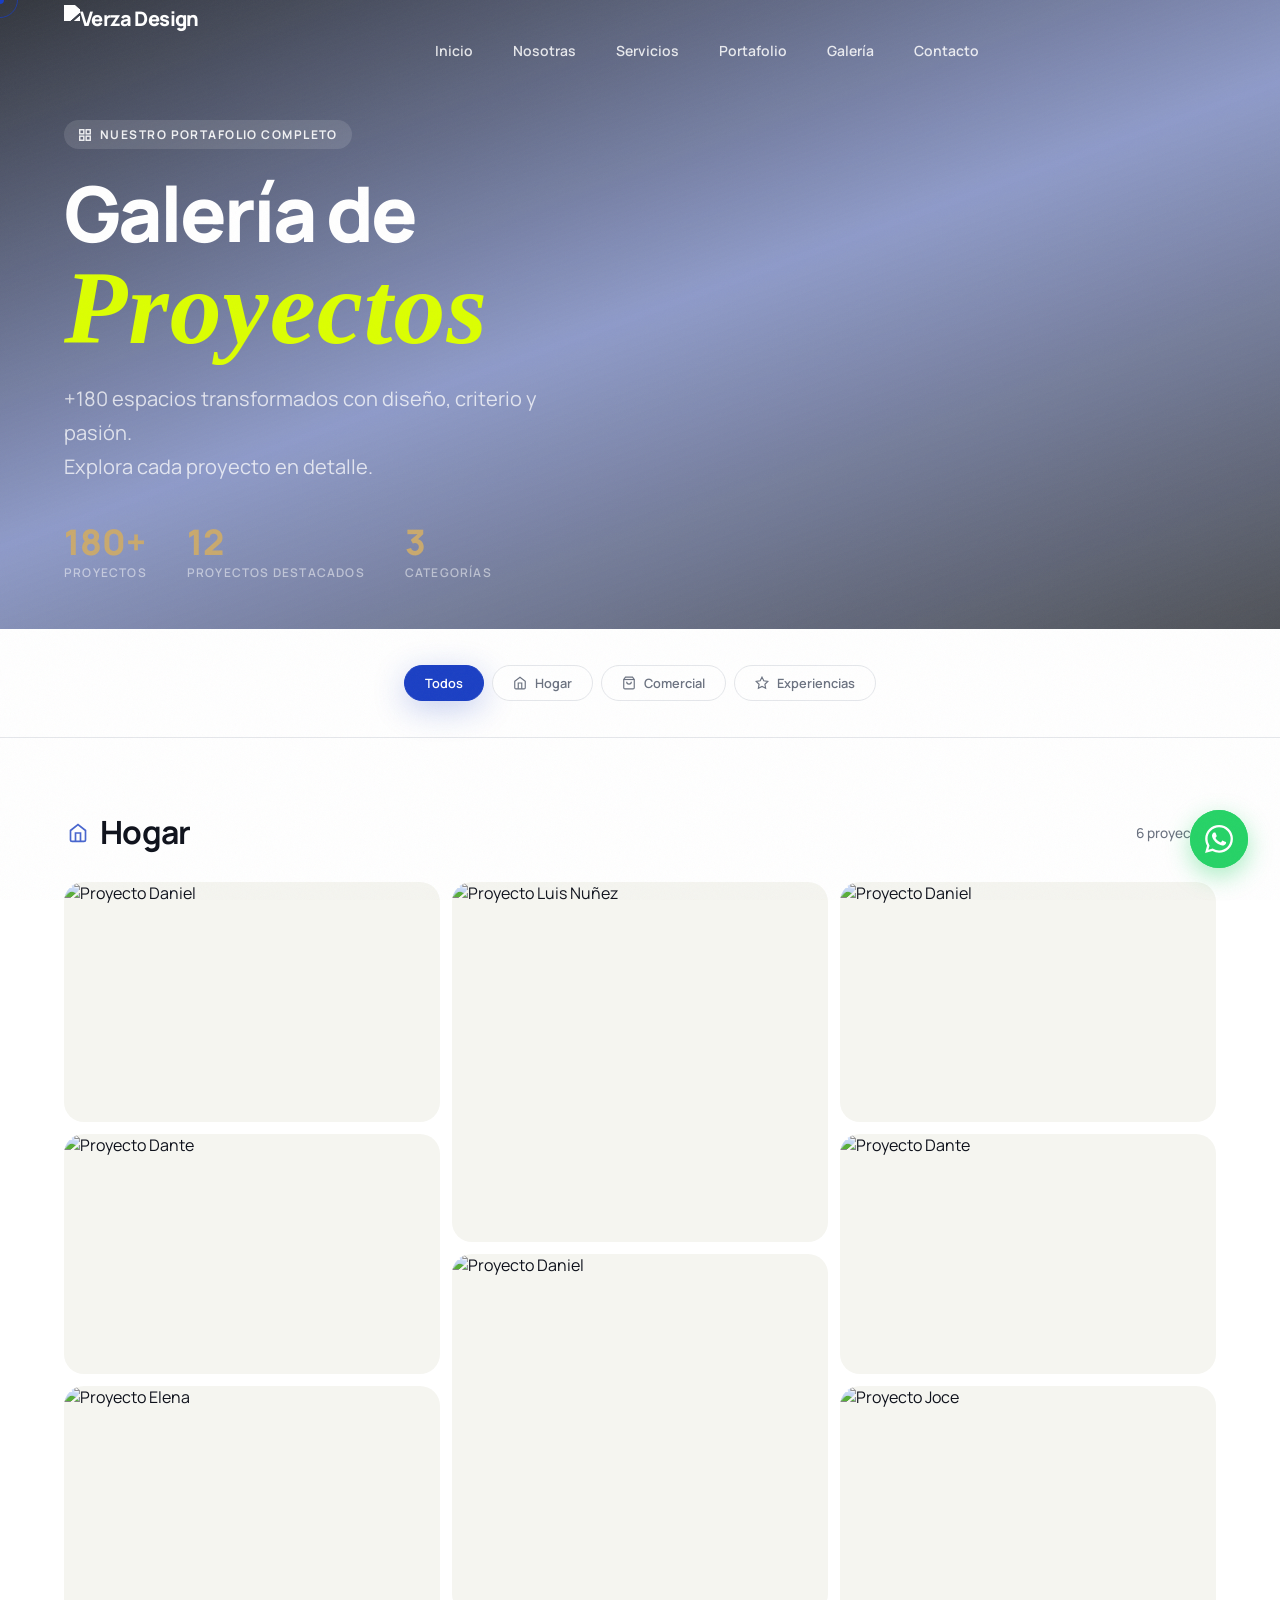
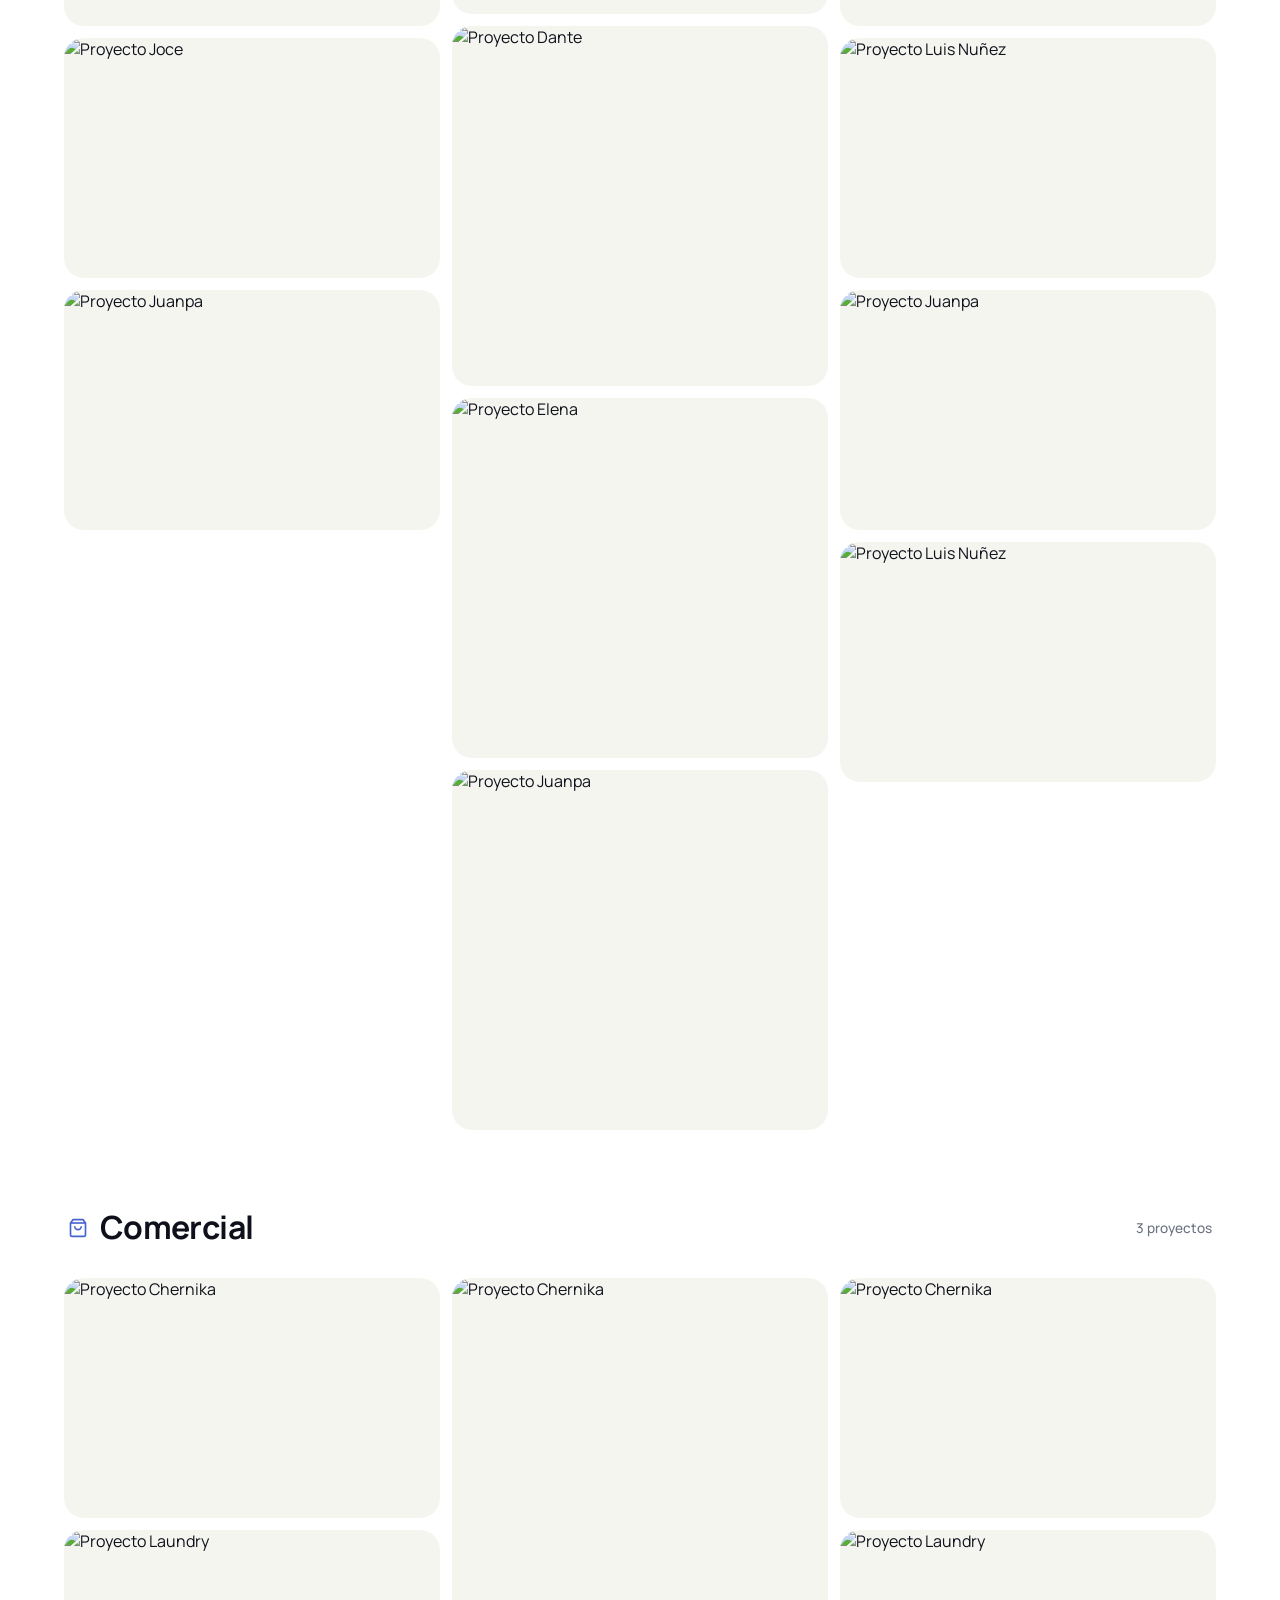
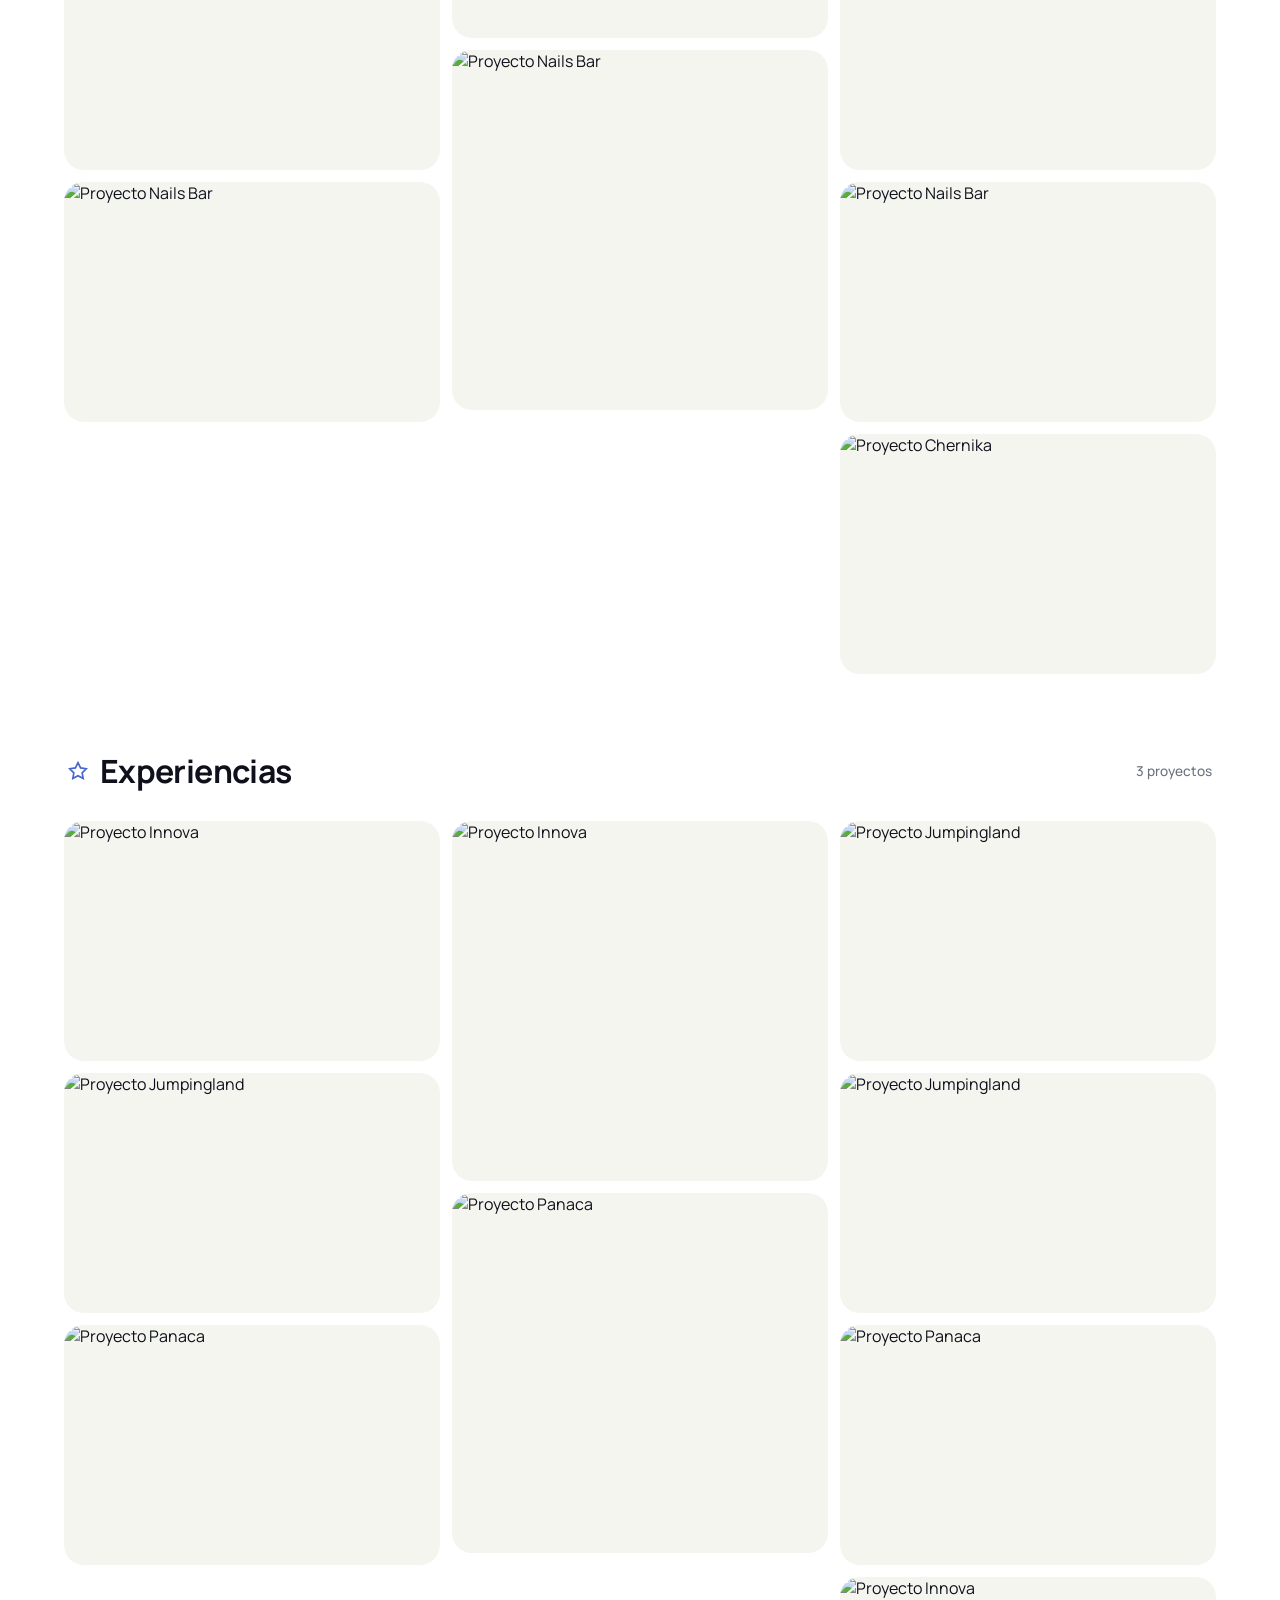
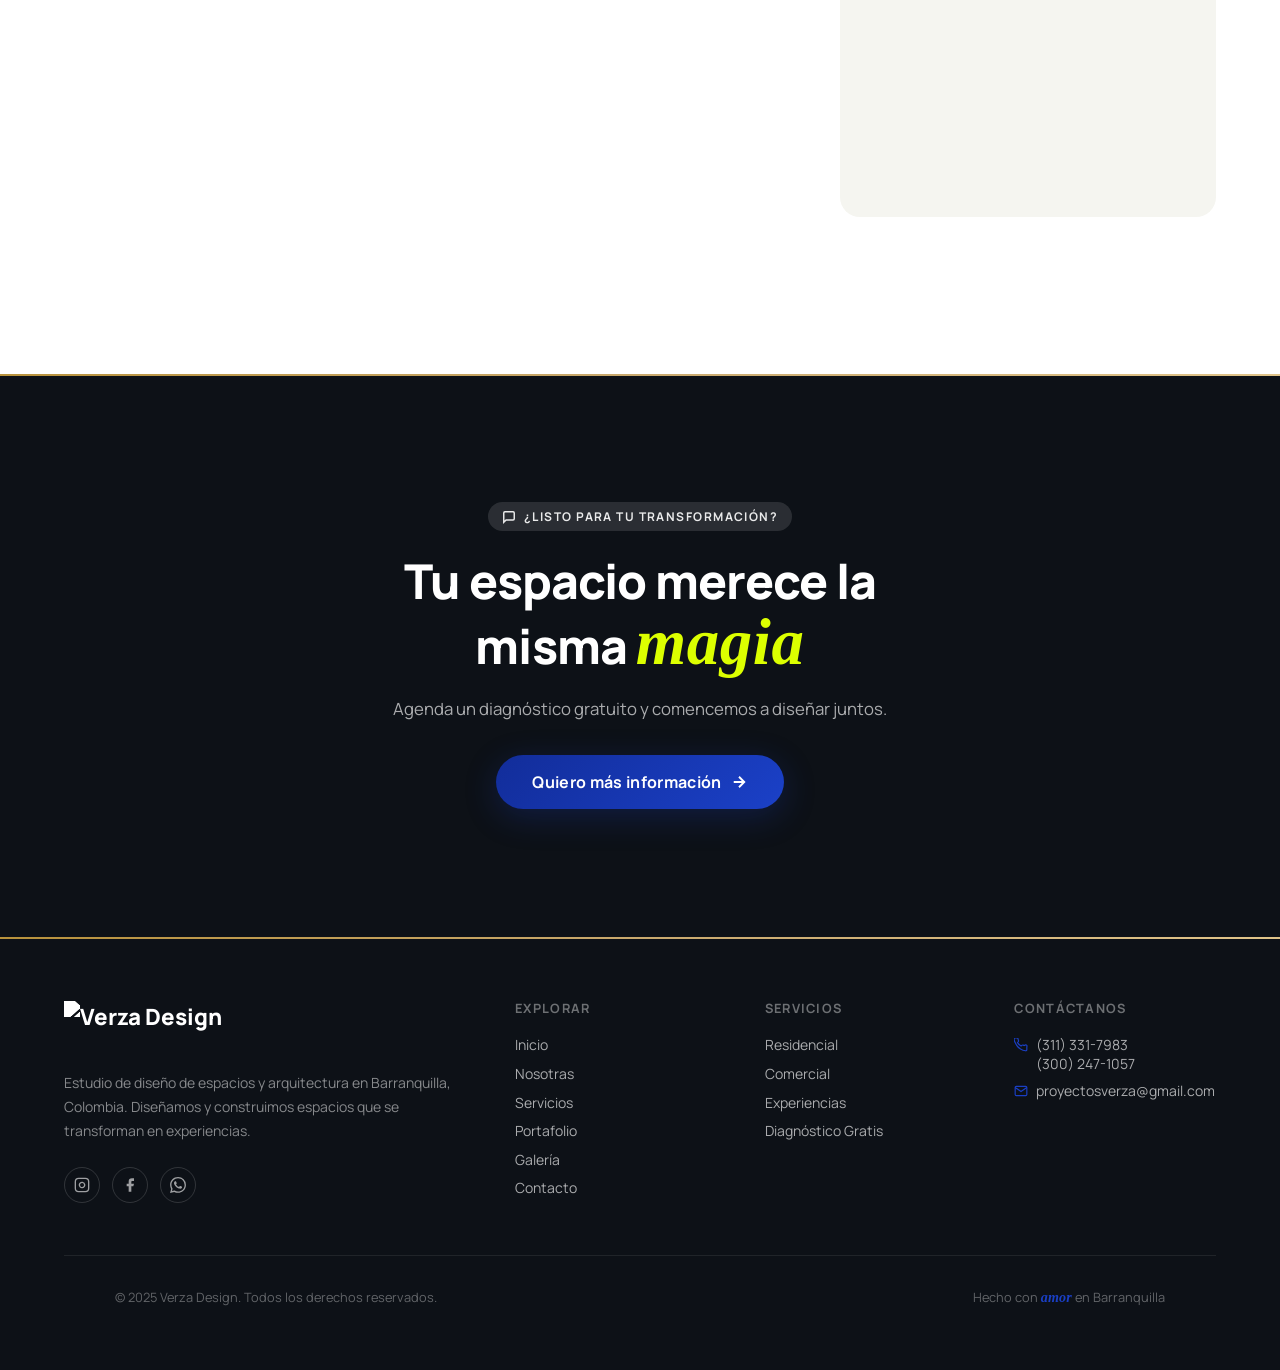
==== galeria.html @ 1336e27a "fix: remove duplicate images from gallery data and add loading spinner to lightbox - Improve image n" ====
<!DOCTYPE html>
<html lang="es">

<head>
  <meta charset="UTF-8" />
  <meta name="viewport" content="width=device-width, initial-scale=1.0" />
  <title>Galería — Verza Design | Proyectos de Interiores & Eventos</title>
  <meta name="description"
    content="Explora todos los proyectos de Verza Design: diseño de interiores residencial, comercial y arquitectura de eventos en Barranquilla." />

  <!-- Fonts -->
  <link rel="preconnect" href="https://fonts.googleapis.com" />
  <link rel="preconnect" href="https://fonts.gstatic.com" crossorigin />
  <link
    href="https://fonts.googleapis.com/css2?family=Manrope:wght@300;400;500;600;700;800&family=Dancing+Script:wght@600;700&family=Nothing+You+Could+Do&display=swap"
    rel="stylesheet" />

  <!-- Styles -->
  <link rel="stylesheet" href="css/style.css?v=3.0" />
  <link rel="stylesheet" href="css/animations.css?v=3.0" />
</head>

<body>

  <!-- ── Custom Cursor ── -->
  <div id="cursor"></div>
  <div id="cursor-follower"></div>

  <!-- ── Mobile Menu ── -->
  <nav id="mobile-menu" class="mobile-menu" role="navigation" aria-label="Menú móvil">
    <a href="index.html#inicio" class="nav-link">Inicio</a>
    <a href="index.html#nosotras" class="nav-link">Nosotras</a>
    <a href="index.html#servicios" class="nav-link">Servicios</a>
    <a href="index.html#portafolio" class="nav-link">Portafolio</a>
    <a href="galeria.html" class="nav-link">Galería</a>
    <a href="index.html#contacto" class="nav-link">Contacto</a>
    <a href="index.html#contacto" class="btn btn-primary" style="margin-top:1rem;">Quiero más información</a>
  </nav>

  <!-- ════════════════════════════════════════
       HEADER
  ════════════════════════════════════════ -->
  <header id="header" role="banner">
    <a href="index.html#inicio" class="header-logo" aria-label="Verza Design - Inicio">
      <img src="https://sxqxvdxtnouwfcdwsoai.supabase.co/storage/v1/object/public/Verza/Galeria-Proyectos/imagenes/logo.png"
        alt="Verza Design" class="logo-img" />
    </a>

    <!-- Desktop Nav -->
    <ul class="nav-links" role="list">
      <li><a href="index.html#inicio" class="nav-link">Inicio</a></li>
      <li><a href="index.html#nosotras" class="nav-link">Nosotras</a></li>
      <li><a href="index.html#servicios" class="nav-link">Servicios</a></li>
      <li><a href="index.html#portafolio" class="nav-link">Portafolio</a></li>
      <li><a href="galeria.html" class="nav-link active">Galería</a></li>
      <li><a href="index.html#contacto" class="nav-link">Contacto</a></li>
    </ul>

    <!-- Hamburger -->
    <div style="display:flex;align-items:center;gap:1rem;">
      <button class="menu-toggle" id="menu-toggle" aria-label="Abrir menú" aria-expanded="false">
        <span></span><span></span><span></span>
      </button>
    </div>
  </header>

  <main>

    <!-- ════════════════════════════════════════
         MINI HERO
    ════════════════════════════════════════ -->
    <section class="gallery-hero">
      <div class="gallery-hero-bg parallax-bg"
        style="background-image: url('https://sxqxvdxtnouwfcdwsoai.supabase.co/storage/v1/object/public/Verza/Galeria-Proyectos/imagenes/Hero%2001%20v2.jpg'); background-position: center 30%;">
      </div>
      <div class="gallery-hero-overlay"></div>
      <div class="gallery-hero-content">
        <div class="section-label" style="color:rgba(255,255,255,.9);background:rgba(255,255,255,.12);margin-bottom:1.5rem;">
          <svg width="14" height="14" viewBox="0 0 24 24" fill="none" stroke="currentColor" stroke-width="2.5"
            aria-hidden="true">
            <rect x="3" y="3" width="7" height="7" />
            <rect x="14" y="3" width="7" height="7" />
            <rect x="14" y="14" width="7" height="7" />
            <rect x="3" y="14" width="7" height="7" />
          </svg>
          Nuestro Portafolio Completo
        </div>
        <h1>Galería de <em class="handwritten" style="color:#DCFF00;">Proyectos</em></h1>
        <p class="gallery-hero-sub">
          +180 espacios transformados con diseño, criterio y pasión.<br>
          Explora cada proyecto en detalle.
        </p>
        <div class="gallery-hero-stats">
          <div class="gh-stat">
            <span class="gh-num">180+</span>
            <span class="gh-label">Proyectos</span>
          </div>
          <div class="gh-stat">
            <span class="gh-num">12</span>
            <span class="gh-label">Proyectos destacados</span>
          </div>
          <div class="gh-stat">
            <span class="gh-num">3</span>
            <span class="gh-label">Categorías</span>
          </div>
        </div>
      </div>
    </section>

    <!-- ════════════════════════════════════════
         FILTROS
    ════════════════════════════════════════ -->
    <section class="gallery-filter-section">
      <div class="container">
        <div class="gallery-filter-bar">
          <button class="gallery-filter-btn active" data-filter="todos">Todos</button>
          <button class="gallery-filter-btn" data-filter="hogar">
            <svg width="14" height="14" viewBox="0 0 24 24" fill="none" stroke="currentColor" stroke-width="2">
              <path d="M3 9l9-7 9 7v11a2 2 0 01-2 2H5a2 2 0 01-2-2z" />
              <polyline points="9 22 9 12 15 12 15 22" />
            </svg>
            Hogar
          </button>
          <button class="gallery-filter-btn" data-filter="comercial">
            <svg width="14" height="14" viewBox="0 0 24 24" fill="none" stroke="currentColor" stroke-width="2">
              <path d="M6 2L3 6v14a2 2 0 002 2h14a2 2 0 002-2V6l-3-4z" />
              <line x1="3" y1="6" x2="21" y2="6" />
              <path d="M16 10a4 4 0 01-8 0" />
            </svg>
            Comercial
          </button>
          <button class="gallery-filter-btn" data-filter="experiencias">
            <svg width="14" height="14" viewBox="0 0 24 24" fill="none" stroke="currentColor" stroke-width="2">
              <polygon
                points="12 2 15.09 8.26 22 9.27 17 14.14 18.18 21.02 12 17.77 5.82 21.02 7 14.14 2 9.27 8.91 8.26 12 2" />
            </svg>
            Experiencias
          </button>
        </div>
      </div>
    </section>

    <!-- ════════════════════════════════════════
          CASCADA — Todas las imágenes
    ════════════════════════════════════════ -->
    <section class="gallery-cascade-section">
      <div class="container">

        <!-- HOGAR -->
        <div class="cascade-category" data-category="hogar">
          <div class="cascade-cat-header">
            <h2>
              <svg width="20" height="20" viewBox="0 0 24 24" fill="none" stroke="currentColor" stroke-width="2">
                <path d="M3 9l9-7 9 7v11a2 2 0 01-2 2H5a2 2 0 01-2-2z" />
                <polyline points="9 22 9 12 15 12 15 22" />
              </svg>
              Hogar
            </h2>
            <span class="cascade-cat-count">6 proyectos</span>
          </div>

          <div class="featured-grid">
            <div class="featured-col">
              <div class="cascada-item reveal" data-project="daniel" data-name="Daniel" data-cat="Hogar"
                data-images="https://sxqxvdxtnouwfcdwsoai.supabase.co/storage/v1/object/public/Verza/Galeria-Proyectos/daniel/Enscape_2025-09-09-21-35-32_Escena2.jpg|https://sxqxvdxtnouwfcdwsoai.supabase.co/storage/v1/object/public/Verza/Galeria-Proyectos/daniel/Enscape_2025-09-09-21-35-32_Escena4.jpg|https://sxqxvdxtnouwfcdwsoai.supabase.co/storage/v1/object/public/Verza/Galeria-Proyectos/daniel/Enscape_2025-09-09-21-35-32_Escena6.jpg">
                <img src="https://sxqxvdxtnouwfcdwsoai.supabase.co/storage/v1/object/public/Verza/Galeria-Proyectos/daniel/Enscape_2025-09-09-21-35-32_Escena2.jpg" alt="Proyecto Daniel" loading="lazy" />
                <div class="cascada-overlay">
                  <span class="cascada-project">Daniel</span>
                  <span class="cascada-cat-label">Hogar</span>
                </div>
              </div>

              <div class="cascada-item reveal" data-project="dante" data-name="Dante" data-cat="Hogar"
                data-images="https://sxqxvdxtnouwfcdwsoai.supabase.co/storage/v1/object/public/Verza/Galeria-Proyectos/dante/Enscape_2025-04-23-12-39-32_Escena1.jpg|https://sxqxvdxtnouwfcdwsoai.supabase.co/storage/v1/object/public/Verza/Galeria-Proyectos/dante/Enscape_2025-04-23-12-39-32_Escena3.jpg|https://sxqxvdxtnouwfcdwsoai.supabase.co/storage/v1/object/public/Verza/Galeria-Proyectos/dante/Enscape_2025-04-23-12-39-32_Escena4.jpg">
                <img src="https://sxqxvdxtnouwfcdwsoai.supabase.co/storage/v1/object/public/Verza/Galeria-Proyectos/dante/Enscape_2025-04-23-12-39-32_Escena1.jpg" alt="Proyecto Dante" loading="lazy" />
                <div class="cascada-overlay">
                  <span class="cascada-project">Dante</span>
                  <span class="cascada-cat-label">Hogar</span>
                </div>
              </div>

              <div class="cascada-item reveal" data-project="elena" data-name="Elena" data-cat="Hogar"
                data-images="https://sxqxvdxtnouwfcdwsoai.supabase.co/storage/v1/object/public/Verza/Galeria-Proyectos/elena/Enscape_2024-10-31-13-24-00_Escena1.jpg|https://sxqxvdxtnouwfcdwsoai.supabase.co/storage/v1/object/public/Verza/Galeria-Proyectos/elena/Enscape_2024-10-31-13-24-00_Escena2.jpg">
                <img src="https://sxqxvdxtnouwfcdwsoai.supabase.co/storage/v1/object/public/Verza/Galeria-Proyectos/elena/Enscape_2024-10-31-13-24-00_Escena1.jpg" alt="Proyecto Elena" loading="lazy" />
                <div class="cascada-overlay">
                  <span class="cascada-project">Elena</span>
                  <span class="cascada-cat-label">Hogar</span>
                </div>
              </div>

              <div class="cascada-item reveal" data-project="joce" data-name="Joce" data-cat="Hogar"
                data-images="https://sxqxvdxtnouwfcdwsoai.supabase.co/storage/v1/object/public/Verza/Galeria-Proyectos/joce/Enscape_2025-08-21-16-51-42_Escena3.jpg|https://sxqxvdxtnouwfcdwsoai.supabase.co/storage/v1/object/public/Verza/Galeria-Proyectos/joce/Enscape_2025-08-21-16-51-42_Escena5.jpg">
                <img src="https://sxqxvdxtnouwfcdwsoai.supabase.co/storage/v1/object/public/Verza/Galeria-Proyectos/joce/Enscape_2025-08-21-16-51-42_Escena3.jpg" alt="Proyecto Joce" loading="lazy" />
                <div class="cascada-overlay">
                  <span class="cascada-project">Joce</span>
                  <span class="cascada-cat-label">Hogar</span>
                </div>
              </div>

              <div class="cascada-item reveal" data-project="juanpa" data-name="Juanpa" data-cat="Hogar"
                data-images="https://sxqxvdxtnouwfcdwsoai.supabase.co/storage/v1/object/public/Verza/Galeria-Proyectos/juanpa/Enscape_2024-09-30-08-57-24_Escena1.jpg|https://sxqxvdxtnouwfcdwsoai.supabase.co/storage/v1/object/public/Verza/Galeria-Proyectos/juanpa/Enscape_2024-09-30-08-57-24_Escena6.jpg|https://sxqxvdxtnouwfcdwsoai.supabase.co/storage/v1/object/public/Verza/Galeria-Proyectos/juanpa/Enscape_2024-09-30-09-30-49.jpg">
                <img src="https://sxqxvdxtnouwfcdwsoai.supabase.co/storage/v1/object/public/Verza/Galeria-Proyectos/juanpa/Enscape_2024-09-30-08-57-24_Escena1.jpg" alt="Proyecto Juanpa" loading="lazy" />
                <div class="cascada-overlay">
                  <span class="cascada-project">Juanpa</span>
                  <span class="cascada-cat-label">Hogar</span>
                </div>
              </div>
            </div>

            <div class="featured-col featured-col-center">
              <div class="cascada-item reveal" data-project="luis-nunez" data-name="Luis Nuñez" data-cat="Hogar"
                data-images="https://sxqxvdxtnouwfcdwsoai.supabase.co/storage/v1/object/public/Verza/Galeria-Proyectos/luis-nunez/Enscape_2025-07-18-17-56-40_Escena1.jpg|https://sxqxvdxtnouwfcdwsoai.supabase.co/storage/v1/object/public/Verza/Galeria-Proyectos/luis-nunez/Enscape_2025-07-18-17-56-40_Escena3.jpg|https://sxqxvdxtnouwfcdwsoai.supabase.co/storage/v1/object/public/Verza/Galeria-Proyectos/luis-nunez/Enscape_2025-07-18-17-56-40_Escena6.jpg">
                <img src="https://sxqxvdxtnouwfcdwsoai.supabase.co/storage/v1/object/public/Verza/Galeria-Proyectos/luis-nunez/Enscape_2025-07-18-17-56-40_Escena1.jpg" alt="Proyecto Luis Nuñez" loading="lazy" />
                <div class="cascada-overlay">
                  <span class="cascada-project">Luis Nuñez</span>
                  <span class="cascada-cat-label">Hogar</span>
                </div>
              </div>

              <div class="cascada-item reveal" data-project="daniel" data-name="Daniel" data-cat="Hogar"
                data-images="https://sxqxvdxtnouwfcdwsoai.supabase.co/storage/v1/object/public/Verza/Galeria-Proyectos/daniel/Enscape_2025-09-09-21-35-32_Escena2.jpg|https://sxqxvdxtnouwfcdwsoai.supabase.co/storage/v1/object/public/Verza/Galeria-Proyectos/daniel/Enscape_2025-09-09-21-35-32_Escena4.jpg|https://sxqxvdxtnouwfcdwsoai.supabase.co/storage/v1/object/public/Verza/Galeria-Proyectos/daniel/Enscape_2025-09-09-21-35-32_Escena6.jpg">
                <img src="https://sxqxvdxtnouwfcdwsoai.supabase.co/storage/v1/object/public/Verza/Galeria-Proyectos/daniel/Enscape_2025-09-09-21-35-32_Escena4.jpg" alt="Proyecto Daniel" loading="lazy" />
                <div class="cascada-overlay">
                  <span class="cascada-project">Daniel</span>
                  <span class="cascada-cat-label">Hogar</span>
                </div>
              </div>

              <div class="cascada-item reveal" data-project="dante" data-name="Dante" data-cat="Hogar"
                data-images="https://sxqxvdxtnouwfcdwsoai.supabase.co/storage/v1/object/public/Verza/Galeria-Proyectos/dante/Enscape_2025-04-23-12-39-32_Escena1.jpg|https://sxqxvdxtnouwfcdwsoai.supabase.co/storage/v1/object/public/Verza/Galeria-Proyectos/dante/Enscape_2025-04-23-12-39-32_Escena3.jpg|https://sxqxvdxtnouwfcdwsoai.supabase.co/storage/v1/object/public/Verza/Galeria-Proyectos/dante/Enscape_2025-04-23-12-39-32_Escena4.jpg">
                <img src="https://sxqxvdxtnouwfcdwsoai.supabase.co/storage/v1/object/public/Verza/Galeria-Proyectos/dante/Enscape_2025-04-23-12-39-32_Escena4.jpg" alt="Proyecto Dante" loading="lazy" />
                <div class="cascada-overlay">
                  <span class="cascada-project">Dante</span>
                  <span class="cascada-cat-label">Hogar</span>
                </div>
              </div>

              <div class="cascada-item reveal" data-project="elena" data-name="Elena" data-cat="Hogar"
                data-images="https://sxqxvdxtnouwfcdwsoai.supabase.co/storage/v1/object/public/Verza/Galeria-Proyectos/elena/Enscape_2024-10-31-13-24-00_Escena1.jpg|https://sxqxvdxtnouwfcdwsoai.supabase.co/storage/v1/object/public/Verza/Galeria-Proyectos/elena/Enscape_2024-10-31-13-24-00_Escena2.jpg">
                <img src="https://sxqxvdxtnouwfcdwsoai.supabase.co/storage/v1/object/public/Verza/Galeria-Proyectos/elena/Enscape_2024-10-31-13-24-00_Escena2.jpg" alt="Proyecto Elena" loading="lazy" />
                <div class="cascada-overlay">
                  <span class="cascada-project">Elena</span>
                  <span class="cascada-cat-label">Hogar</span>
                </div>
              </div>

              <div class="cascada-item reveal" data-project="juanpa" data-name="Juanpa" data-cat="Hogar"
                data-images="https://sxqxvdxtnouwfcdwsoai.supabase.co/storage/v1/object/public/Verza/Galeria-Proyectos/juanpa/Enscape_2024-09-30-08-57-24_Escena1.jpg|https://sxqxvdxtnouwfcdwsoai.supabase.co/storage/v1/object/public/Verza/Galeria-Proyectos/juanpa/Enscape_2024-09-30-08-57-24_Escena6.jpg|https://sxqxvdxtnouwfcdwsoai.supabase.co/storage/v1/object/public/Verza/Galeria-Proyectos/juanpa/Enscape_2024-09-30-09-30-49.jpg">
                <img src="https://sxqxvdxtnouwfcdwsoai.supabase.co/storage/v1/object/public/Verza/Galeria-Proyectos/juanpa/Enscape_2024-09-30-08-57-24_Escena6.jpg" alt="Proyecto Juanpa" loading="lazy" />
                <div class="cascada-overlay">
                  <span class="cascada-project">Juanpa</span>
                  <span class="cascada-cat-label">Hogar</span>
                </div>
              </div>
            </div>

            <div class="featured-col">
              <div class="cascada-item reveal" data-project="daniel" data-name="Daniel" data-cat="Hogar"
                data-images="https://sxqxvdxtnouwfcdwsoai.supabase.co/storage/v1/object/public/Verza/Galeria-Proyectos/daniel/Enscape_2025-09-09-21-35-32_Escena2.jpg|https://sxqxvdxtnouwfcdwsoai.supabase.co/storage/v1/object/public/Verza/Galeria-Proyectos/daniel/Enscape_2025-09-09-21-35-32_Escena4.jpg|https://sxqxvdxtnouwfcdwsoai.supabase.co/storage/v1/object/public/Verza/Galeria-Proyectos/daniel/Enscape_2025-09-09-21-35-32_Escena6.jpg">
                <img src="https://sxqxvdxtnouwfcdwsoai.supabase.co/storage/v1/object/public/Verza/Galeria-Proyectos/daniel/Enscape_2025-09-09-21-35-32_Escena6.jpg" alt="Proyecto Daniel" loading="lazy" />
                <div class="cascada-overlay">
                  <span class="cascada-project">Daniel</span>
                  <span class="cascada-cat-label">Hogar</span>
                </div>
              </div>

              <div class="cascada-item reveal" data-project="dante" data-name="Dante" data-cat="Hogar"
                data-images="https://sxqxvdxtnouwfcdwsoai.supabase.co/storage/v1/object/public/Verza/Galeria-Proyectos/dante/Enscape_2025-04-23-12-39-32_Escena1.jpg|https://sxqxvdxtnouwfcdwsoai.supabase.co/storage/v1/object/public/Verza/Galeria-Proyectos/dante/Enscape_2025-04-23-12-39-32_Escena3.jpg|https://sxqxvdxtnouwfcdwsoai.supabase.co/storage/v1/object/public/Verza/Galeria-Proyectos/dante/Enscape_2025-04-23-12-39-32_Escena4.jpg">
                <img src="https://sxqxvdxtnouwfcdwsoai.supabase.co/storage/v1/object/public/Verza/Galeria-Proyectos/dante/Enscape_2025-04-23-12-39-32_Escena3.jpg" alt="Proyecto Dante" loading="lazy" />
                <div class="cascada-overlay">
                  <span class="cascada-project">Dante</span>
                  <span class="cascada-cat-label">Hogar</span>
                </div>
              </div>

              <div class="cascada-item reveal" data-project="joce" data-name="Joce" data-cat="Hogar"
                data-images="https://sxqxvdxtnouwfcdwsoai.supabase.co/storage/v1/object/public/Verza/Galeria-Proyectos/joce/Enscape_2025-08-21-16-51-42_Escena3.jpg|https://sxqxvdxtnouwfcdwsoai.supabase.co/storage/v1/object/public/Verza/Galeria-Proyectos/joce/Enscape_2025-08-21-16-51-42_Escena5.jpg">
                <img src="https://sxqxvdxtnouwfcdwsoai.supabase.co/storage/v1/object/public/Verza/Galeria-Proyectos/joce/Enscape_2025-08-21-16-51-42_Escena5.jpg" alt="Proyecto Joce" loading="lazy" />
                <div class="cascada-overlay">
                  <span class="cascada-project">Joce</span>
                  <span class="cascada-cat-label">Hogar</span>
                </div>
              </div>

              <div class="cascada-item reveal" data-project="luis-nunez" data-name="Luis Nuñez" data-cat="Hogar"
                data-images="https://sxqxvdxtnouwfcdwsoai.supabase.co/storage/v1/object/public/Verza/Galeria-Proyectos/luis-nunez/Enscape_2025-07-18-17-56-40_Escena1.jpg|https://sxqxvdxtnouwfcdwsoai.supabase.co/storage/v1/object/public/Verza/Galeria-Proyectos/luis-nunez/Enscape_2025-07-18-17-56-40_Escena3.jpg|https://sxqxvdxtnouwfcdwsoai.supabase.co/storage/v1/object/public/Verza/Galeria-Proyectos/luis-nunez/Enscape_2025-07-18-17-56-40_Escena6.jpg">
                <img src="https://sxqxvdxtnouwfcdwsoai.supabase.co/storage/v1/object/public/Verza/Galeria-Proyectos/luis-nunez/Enscape_2025-07-18-17-56-40_Escena3.jpg" alt="Proyecto Luis Nuñez" loading="lazy" />
                <div class="cascada-overlay">
                  <span class="cascada-project">Luis Nuñez</span>
                  <span class="cascada-cat-label">Hogar</span>
                </div>
              </div>

              <div class="cascada-item reveal" data-project="juanpa" data-name="Juanpa" data-cat="Hogar"
                data-images="https://sxqxvdxtnouwfcdwsoai.supabase.co/storage/v1/object/public/Verza/Galeria-Proyectos/juanpa/Enscape_2024-09-30-08-57-24_Escena1.jpg|https://sxqxvdxtnouwfcdwsoai.supabase.co/storage/v1/object/public/Verza/Galeria-Proyectos/juanpa/Enscape_2024-09-30-08-57-24_Escena6.jpg|https://sxqxvdxtnouwfcdwsoai.supabase.co/storage/v1/object/public/Verza/Galeria-Proyectos/juanpa/Enscape_2024-09-30-09-30-49.jpg">
                <img src="https://sxqxvdxtnouwfcdwsoai.supabase.co/storage/v1/object/public/Verza/Galeria-Proyectos/juanpa/Enscape_2024-09-30-09-30-49.jpg" alt="Proyecto Juanpa" loading="lazy" />
                <div class="cascada-overlay">
                  <span class="cascada-project">Juanpa</span>
                  <span class="cascada-cat-label">Hogar</span>
                </div>
              </div>

              <div class="cascada-item reveal" data-project="luis-nunez" data-name="Luis Nuñez" data-cat="Hogar"
                data-images="https://sxqxvdxtnouwfcdwsoai.supabase.co/storage/v1/object/public/Verza/Galeria-Proyectos/luis-nunez/Enscape_2025-07-18-17-56-40_Escena1.jpg|https://sxqxvdxtnouwfcdwsoai.supabase.co/storage/v1/object/public/Verza/Galeria-Proyectos/luis-nunez/Enscape_2025-07-18-17-56-40_Escena3.jpg|https://sxqxvdxtnouwfcdwsoai.supabase.co/storage/v1/object/public/Verza/Galeria-Proyectos/luis-nunez/Enscape_2025-07-18-17-56-40_Escena3.jpg|https://sxqxvdxtnouwfcdwsoai.supabase.co/storage/v1/object/public/Verza/Galeria-Proyectos/luis-nunez/Enscape_2025-07-18-17-56-40_Escena6.jpg|https://sxqxvdxtnouwfcdwsoai.supabase.co/storage/v1/object/public/Verza/Galeria-Proyectos/luis-nunez/Enscape_2025-07-18-17-56-40_Escena6.jpg|https://sxqxvdxtnouwfcdwsoai.supabase.co/storage/v1/object/public/Verza/Galeria-Proyectos/luis-nunez/Enscape_2025-07-18-17-56-40_Escena6.jpg">
                <img src="https://sxqxvdxtnouwfcdwsoai.supabase.co/storage/v1/object/public/Verza/Galeria-Proyectos/luis-nunez/Enscape_2025-07-18-17-56-40_Escena6.jpg" alt="Proyecto Luis Nuñez" loading="lazy" />
                <div class="cascada-overlay">
                  <span class="cascada-project">Luis Nuñez</span>
                  <span class="cascada-cat-label">Hogar</span>
                </div>
              </div>
            </div>
          </div>
        </div>

        <!-- COMERCIAL -->
        <div class="cascade-category" data-category="comercial">
          <div class="cascade-cat-header">
            <h2>
              <svg width="20" height="20" viewBox="0 0 24 24" fill="none" stroke="currentColor" stroke-width="2">
                <path d="M6 2L3 6v14a2 2 0 002 2h14a2 2 0 002-2V6l-3-4z" />
                <line x1="3" y1="6" x2="21" y2="6" />
                <path d="M16 10a4 4 0 01-8 0" />
              </svg>
              Comercial
            </h2>
            <span class="cascade-cat-count">3 proyectos</span>
          </div>

          <div class="featured-grid">
            <div class="featured-col">
              <div class="cascada-item reveal" data-project="chernika" data-name="Chernika" data-cat="Comercial"
                data-images="https://sxqxvdxtnouwfcdwsoai.supabase.co/storage/v1/object/public/Verza/Galeria-Proyectos/chernika/Enscape_2025-09-18-16-35-09_Escena4.jpg|https://sxqxvdxtnouwfcdwsoai.supabase.co/storage/v1/object/public/Verza/Galeria-Proyectos/chernika/Enscape_2025-09-18-16-35-09_Enscape%20escena%202%20(1).jpg|https://sxqxvdxtnouwfcdwsoai.supabase.co/storage/v1/object/public/Verza/Galeria-Proyectos/chernika/Enscape_2025-09-18-16-35-09_Escena9.jpg">
                <img src="https://sxqxvdxtnouwfcdwsoai.supabase.co/storage/v1/object/public/Verza/Galeria-Proyectos/chernika/Enscape_2025-09-18-16-35-09_Escena4.jpg" alt="Proyecto Chernika" loading="lazy" />
                <div class="cascada-overlay">
                  <span class="cascada-project">Chernika</span>
                  <span class="cascada-cat-label">Comercial</span>
                </div>
              </div>

              <div class="cascada-item reveal" data-project="laundry" data-name="Laundry" data-cat="Comercial"
                data-images="https://sxqxvdxtnouwfcdwsoai.supabase.co/storage/v1/object/public/Verza/Galeria-Proyectos/laundry/Enscape_2025-09-08-10-46-47_Escena5.jpg|https://sxqxvdxtnouwfcdwsoai.supabase.co/storage/v1/object/public/Verza/Galeria-Proyectos/laundry/Enscape_2025-09-08-10-46-47_Escena7.jpg">
                <img src="https://sxqxvdxtnouwfcdwsoai.supabase.co/storage/v1/object/public/Verza/Galeria-Proyectos/laundry/Enscape_2025-09-08-10-46-47_Escena5.jpg" alt="Proyecto Laundry" loading="lazy" />
                <div class="cascada-overlay">
                  <span class="cascada-project">Laundry</span>
                  <span class="cascada-cat-label">Comercial</span>
                </div>
              </div>

              <div class="cascada-item reveal" data-project="nails-bar" data-name="Nails Bar" data-cat="Comercial"
                data-images="https://sxqxvdxtnouwfcdwsoai.supabase.co/storage/v1/object/public/Verza/Galeria-Proyectos/nails-bar/Enscape_2024-08-09-21-58-29_Escena1.jpg|https://sxqxvdxtnouwfcdwsoai.supabase.co/storage/v1/object/public/Verza/Galeria-Proyectos/nails-bar/Enscape_2024-08-09-21-58-29_Escena3.jpg">
                <img src="https://sxqxvdxtnouwfcdwsoai.supabase.co/storage/v1/object/public/Verza/Galeria-Proyectos/nails-bar/Enscape_2024-08-09-21-58-29_Escena1.jpg" alt="Proyecto Nails Bar" loading="lazy" />
                <div class="cascada-overlay">
                  <span class="cascada-project">Nails Bar</span>
                  <span class="cascada-cat-label">Comercial</span>
                </div>
              </div>
            </div>

            <div class="featured-col featured-col-center">
              <div class="cascada-item reveal" data-project="chernika" data-name="Chernika" data-cat="Comercial"
                data-images="https://sxqxvdxtnouwfcdwsoai.supabase.co/storage/v1/object/public/Verza/Galeria-Proyectos/chernika/Enscape_2025-09-18-16-35-09_Escena4.jpg|https://sxqxvdxtnouwfcdwsoai.supabase.co/storage/v1/object/public/Verza/Galeria-Proyectos/chernika/Enscape_2025-09-18-16-35-09_Enscape%20escena%202%20(1).jpg|https://sxqxvdxtnouwfcdwsoai.supabase.co/storage/v1/object/public/Verza/Galeria-Proyectos/chernika/Enscape_2025-09-18-16-35-09_Escena9.jpg">
                <img src="https://sxqxvdxtnouwfcdwsoai.supabase.co/storage/v1/object/public/Verza/Galeria-Proyectos/chernika/Enscape_2025-09-18-16-35-09_Enscape%20escena%202%20(1).jpg" alt="Proyecto Chernika" loading="lazy" />
                <div class="cascada-overlay">
                  <span class="cascada-project">Chernika</span>
                  <span class="cascada-cat-label">Comercial</span>
                </div>
              </div>

              <div class="cascada-item reveal" data-project="nails-bar" data-name="Nails Bar" data-cat="Comercial"
                data-images="https://sxqxvdxtnouwfcdwsoai.supabase.co/storage/v1/object/public/Verza/Galeria-Proyectos/nails-bar/Enscape_2024-08-09-21-58-29_Escena1.jpg|https://sxqxvdxtnouwfcdwsoai.supabase.co/storage/v1/object/public/Verza/Galeria-Proyectos/nails-bar/Enscape_2024-08-09-21-58-29_Escena3.jpg">
                <img src="https://sxqxvdxtnouwfcdwsoai.supabase.co/storage/v1/object/public/Verza/Galeria-Proyectos/nails-bar/Enscape_2024-08-09-21-58-29_Escena3.jpg" alt="Proyecto Nails Bar" loading="lazy" />
                <div class="cascada-overlay">
                  <span class="cascada-project">Nails Bar</span>
                  <span class="cascada-cat-label">Comercial</span>
                </div>
              </div>
            </div>

            <div class="featured-col">
              <div class="cascada-item reveal" data-project="chernika" data-name="Chernika" data-cat="Comercial"
                data-images="https://sxqxvdxtnouwfcdwsoai.supabase.co/storage/v1/object/public/Verza/Galeria-Proyectos/chernika/Enscape_2025-09-18-16-35-09_Escena4.jpg|https://sxqxvdxtnouwfcdwsoai.supabase.co/storage/v1/object/public/Verza/Galeria-Proyectos/chernika/Enscape_2025-09-18-16-35-09_Enscape%20escena%202%20(1).jpg|https://sxqxvdxtnouwfcdwsoai.supabase.co/storage/v1/object/public/Verza/Galeria-Proyectos/chernika/Enscape_2025-09-18-16-35-09_Escena9.jpg">
                <img src="https://sxqxvdxtnouwfcdwsoai.supabase.co/storage/v1/object/public/Verza/Galeria-Proyectos/chernika/Enscape_2025-09-18-16-35-09_Escena9.jpg" alt="Proyecto Chernika" loading="lazy" />
                <div class="cascada-overlay">
                  <span class="cascada-project">Chernika</span>
                  <span class="cascada-cat-label">Comercial</span>
                </div>
              </div>

              <div class="cascada-item reveal" data-project="laundry" data-name="Laundry" data-cat="Comercial"
                data-images="https://sxqxvdxtnouwfcdwsoai.supabase.co/storage/v1/object/public/Verza/Galeria-Proyectos/laundry/Enscape_2025-09-08-10-46-47_Escena5.jpg|https://sxqxvdxtnouwfcdwsoai.supabase.co/storage/v1/object/public/Verza/Galeria-Proyectos/laundry/Enscape_2025-09-08-10-46-47_Escena7.jpg">
                <img src="https://sxqxvdxtnouwfcdwsoai.supabase.co/storage/v1/object/public/Verza/Galeria-Proyectos/laundry/Enscape_2025-09-08-10-46-47_Escena7.jpg" alt="Proyecto Laundry" loading="lazy" />
                <div class="cascada-overlay">
                  <span class="cascada-project">Laundry</span>
                  <span class="cascada-cat-label">Comercial</span>
                </div>
              </div>

              <div class="cascada-item reveal" data-project="nails-bar" data-name="Nails Bar" data-cat="Comercial"
                data-images="https://sxqxvdxtnouwfcdwsoai.supabase.co/storage/v1/object/public/Verza/Galeria-Proyectos/nails-bar/Enscape_2024-08-09-21-58-29_Escena1.jpg|https://sxqxvdxtnouwfcdwsoai.supabase.co/storage/v1/object/public/Verza/Galeria-Proyectos/nails-bar/Enscape_2024-08-09-21-58-29_Escena3.jpg">
                <img src="https://sxqxvdxtnouwfcdwsoai.supabase.co/storage/v1/object/public/Verza/Galeria-Proyectos/nails-bar/Enscape_2024-08-09-21-58-29_Escena3.jpg" alt="Proyecto Nails Bar" loading="lazy" />
                <div class="cascada-overlay">
                  <span class="cascada-project">Nails Bar</span>
                  <span class="cascada-cat-label">Comercial</span>
                </div>
              </div>

              <div class="cascada-item reveal" data-project="chernika" data-name="Chernika" data-cat="Comercial"
                data-images="https://sxqxvdxtnouwfcdwsoai.supabase.co/storage/v1/object/public/Verza/Galeria-Proyectos/chernika/Enscape_2025-09-18-16-35-09_Escena4.jpg|https://sxqxvdxtnouwfcdwsoai.supabase.co/storage/v1/object/public/Verza/Galeria-Proyectos/chernika/Enscape_2025-09-18-16-35-09_Enscape%20escena%202%20(1).jpg|https://sxqxvdxtnouwfcdwsoai.supabase.co/storage/v1/object/public/Verza/Galeria-Proyectos/chernika/Enscape_2025-09-18-16-35-09_Enscape%20escena%202%20(1).jpg|https://sxqxvdxtnouwfcdwsoai.supabase.co/storage/v1/object/public/Verza/Galeria-Proyectos/chernika/Enscape_2025-09-18-16-35-09_Escena9.jpg|https://sxqxvdxtnouwfcdwsoai.supabase.co/storage/v1/object/public/Verza/Galeria-Proyectos/chernika/Enscape_2025-09-18-16-35-09_Escena9.jpg">
                <img src="https://sxqxvdxtnouwfcdwsoai.supabase.co/storage/v1/object/public/Verza/Galeria-Proyectos/chernika/Enscape_2025-09-18-16-35-09_Enscape%20escena%202%20(1).jpg" alt="Proyecto Chernika" loading="lazy" />
                <div class="cascada-overlay">
                  <span class="cascada-project">Chernika</span>
                  <span class="cascada-cat-label">Comercial</span>
                </div>
              </div>
            </div>
          </div>
        </div>

        <!-- EXPERIENCIAS -->
        <div class="cascade-category" data-category="experiencias">
          <div class="cascade-cat-header">
            <h2>
              <svg width="20" height="20" viewBox="0 0 24 24" fill="none" stroke="currentColor" stroke-width="2">
                <polygon points="12 2 15.09 8.26 22 9.27 17 14.14 18.18 21.02 12 17.77 5.82 21.02 7 14.14 2 9.27 8.91 8.26 12 2" />
              </svg>
              Experiencias
            </h2>
            <span class="cascade-cat-count">3 proyectos</span>
          </div>

          <div class="featured-grid">
            <div class="featured-col">
              <div class="cascada-item reveal" data-project="innova" data-name="Innova" data-cat="Experiencias"
                data-images="https://sxqxvdxtnouwfcdwsoai.supabase.co/storage/v1/object/public/Verza/Galeria-Proyectos/innova/INNOVA1.jpg|https://sxqxvdxtnouwfcdwsoai.supabase.co/storage/v1/object/public/Verza/Galeria-Proyectos/innova/INNOVA3.jpg|https://sxqxvdxtnouwfcdwsoai.supabase.co/storage/v1/object/public/Verza/Galeria-Proyectos/innova/INNOVA3.jpg|https://sxqxvdxtnouwfcdwsoai.supabase.co/storage/v1/object/public/Verza/Galeria-Proyectos/innova/INNOVA5.jpg|https://sxqxvdxtnouwfcdwsoai.supabase.co/storage/v1/object/public/Verza/Galeria-Proyectos/innova/INNOVA5.jpg">
                <img src="https://sxqxvdxtnouwfcdwsoai.supabase.co/storage/v1/object/public/Verza/Galeria-Proyectos/innova/INNOVA1.jpg" alt="Proyecto Innova" loading="lazy" />
                <div class="cascada-overlay">
                  <span class="cascada-project">Innova</span>
                  <span class="cascada-cat-label">Experiencias</span>
                </div>
              </div>

              <div class="cascada-item reveal" data-project="jumpingland" data-name="Jumpingland" data-cat="Experiencias"
                data-images="https://sxqxvdxtnouwfcdwsoai.supabase.co/storage/v1/object/public/Verza/Galeria-Proyectos/jumpingland/1.jpg|https://sxqxvdxtnouwfcdwsoai.supabase.co/storage/v1/object/public/Verza/Galeria-Proyectos/jumpingland/6.jpg|https://sxqxvdxtnouwfcdwsoai.supabase.co/storage/v1/object/public/Verza/Galeria-Proyectos/jumpingland/6.jpg|https://sxqxvdxtnouwfcdwsoai.supabase.co/storage/v1/object/public/Verza/Galeria-Proyectos/jumpingland/14.jpg|https://sxqxvdxtnouwfcdwsoai.supabase.co/storage/v1/object/public/Verza/Galeria-Proyectos/jumpingland/14.jpg|https://sxqxvdxtnouwfcdwsoai.supabase.co/storage/v1/object/public/Verza/Galeria-Proyectos/jumpingland/14.jpg">
                <img src="https://sxqxvdxtnouwfcdwsoai.supabase.co/storage/v1/object/public/Verza/Galeria-Proyectos/jumpingland/1.jpg" alt="Proyecto Jumpingland" loading="lazy" />
                <div class="cascada-overlay">
                  <span class="cascada-project">Jumpingland</span>
                  <span class="cascada-cat-label">Experiencias</span>
                </div>
              </div>

              <div class="cascada-item reveal" data-project="panaca" data-name="Panaca" data-cat="Experiencias"
                data-images="https://sxqxvdxtnouwfcdwsoai.supabase.co/storage/v1/object/public/Verza/Galeria-Proyectos/panaca/PANACA%203.jpg|https://sxqxvdxtnouwfcdwsoai.supabase.co/storage/v1/object/public/Verza/Galeria-Proyectos/panaca/PANACA%204.jpg|https://sxqxvdxtnouwfcdwsoai.supabase.co/storage/v1/object/public/Verza/Galeria-Proyectos/panaca/PANACA%206.jpg|https://sxqxvdxtnouwfcdwsoai.supabase.co/storage/v1/object/public/Verza/Galeria-Proyectos/panaca/PANACA%206.jpg|https://sxqxvdxtnouwfcdwsoai.supabase.co/storage/v1/object/public/Verza/Galeria-Proyectos/panaca/PANACA%206.jpg">
                <img src="https://sxqxvdxtnouwfcdwsoai.supabase.co/storage/v1/object/public/Verza/Galeria-Proyectos/panaca/PANACA%203.jpg" alt="Proyecto Panaca" loading="lazy" />
                <div class="cascada-overlay">
                  <span class="cascada-project">Panaca</span>
                  <span class="cascada-cat-label">Experiencias</span>
                </div>
              </div>
            </div>

            <div class="featured-col featured-col-center">
              <div class="cascada-item reveal" data-project="innova" data-name="Innova" data-cat="Experiencias"
                data-images="https://sxqxvdxtnouwfcdwsoai.supabase.co/storage/v1/object/public/Verza/Galeria-Proyectos/innova/INNOVA1.jpg|https://sxqxvdxtnouwfcdwsoai.supabase.co/storage/v1/object/public/Verza/Galeria-Proyectos/innova/INNOVA3.jpg|https://sxqxvdxtnouwfcdwsoai.supabase.co/storage/v1/object/public/Verza/Galeria-Proyectos/innova/INNOVA3.jpg|https://sxqxvdxtnouwfcdwsoai.supabase.co/storage/v1/object/public/Verza/Galeria-Proyectos/innova/INNOVA5.jpg|https://sxqxvdxtnouwfcdwsoai.supabase.co/storage/v1/object/public/Verza/Galeria-Proyectos/innova/INNOVA5.jpg">
                <img src="https://sxqxvdxtnouwfcdwsoai.supabase.co/storage/v1/object/public/Verza/Galeria-Proyectos/innova/INNOVA3.jpg" alt="Proyecto Innova" loading="lazy" />
                <div class="cascada-overlay">
                  <span class="cascada-project">Innova</span>
                  <span class="cascada-cat-label">Experiencias</span>
                </div>
              </div>

              <div class="cascada-item reveal" data-project="panaca" data-name="Panaca" data-cat="Experiencias"
                data-images="https://sxqxvdxtnouwfcdwsoai.supabase.co/storage/v1/object/public/Verza/Galeria-Proyectos/panaca/PANACA%203.jpg|https://sxqxvdxtnouwfcdwsoai.supabase.co/storage/v1/object/public/Verza/Galeria-Proyectos/panaca/PANACA%204.jpg|https://sxqxvdxtnouwfcdwsoai.supabase.co/storage/v1/object/public/Verza/Galeria-Proyectos/panaca/PANACA%206.jpg|https://sxqxvdxtnouwfcdwsoai.supabase.co/storage/v1/object/public/Verza/Galeria-Proyectos/panaca/PANACA%206.jpg|https://sxqxvdxtnouwfcdwsoai.supabase.co/storage/v1/object/public/Verza/Galeria-Proyectos/panaca/PANACA%206.jpg">
                <img src="https://sxqxvdxtnouwfcdwsoai.supabase.co/storage/v1/object/public/Verza/Galeria-Proyectos/panaca/PANACA%204.jpg" alt="Proyecto Panaca" loading="lazy" />
                <div class="cascada-overlay">
                  <span class="cascada-project">Panaca</span>
                  <span class="cascada-cat-label">Experiencias</span>
                </div>
              </div>
            </div>

            <div class="featured-col">
              <div class="cascada-item reveal" data-project="jumpingland" data-name="Jumpingland" data-cat="Experiencias"
                data-images="https://sxqxvdxtnouwfcdwsoai.supabase.co/storage/v1/object/public/Verza/Galeria-Proyectos/jumpingland/1.jpg|https://sxqxvdxtnouwfcdwsoai.supabase.co/storage/v1/object/public/Verza/Galeria-Proyectos/jumpingland/6.jpg|https://sxqxvdxtnouwfcdwsoai.supabase.co/storage/v1/object/public/Verza/Galeria-Proyectos/jumpingland/6.jpg|https://sxqxvdxtnouwfcdwsoai.supabase.co/storage/v1/object/public/Verza/Galeria-Proyectos/jumpingland/14.jpg|https://sxqxvdxtnouwfcdwsoai.supabase.co/storage/v1/object/public/Verza/Galeria-Proyectos/jumpingland/14.jpg|https://sxqxvdxtnouwfcdwsoai.supabase.co/storage/v1/object/public/Verza/Galeria-Proyectos/jumpingland/14.jpg">
                <img src="https://sxqxvdxtnouwfcdwsoai.supabase.co/storage/v1/object/public/Verza/Galeria-Proyectos/jumpingland/6.jpg" alt="Proyecto Jumpingland" loading="lazy" />
                <div class="cascada-overlay">
                  <span class="cascada-project">Jumpingland</span>
                  <span class="cascada-cat-label">Experiencias</span>
                </div>
              </div>

              <div class="cascada-item reveal" data-project="jumpingland" data-name="Jumpingland" data-cat="Experiencias"
                data-images="https://sxqxvdxtnouwfcdwsoai.supabase.co/storage/v1/object/public/Verza/Galeria-Proyectos/jumpingland/1.jpg|https://sxqxvdxtnouwfcdwsoai.supabase.co/storage/v1/object/public/Verza/Galeria-Proyectos/jumpingland/6.jpg|https://sxqxvdxtnouwfcdwsoai.supabase.co/storage/v1/object/public/Verza/Galeria-Proyectos/jumpingland/6.jpg|https://sxqxvdxtnouwfcdwsoai.supabase.co/storage/v1/object/public/Verza/Galeria-Proyectos/jumpingland/14.jpg|https://sxqxvdxtnouwfcdwsoai.supabase.co/storage/v1/object/public/Verza/Galeria-Proyectos/jumpingland/14.jpg|https://sxqxvdxtnouwfcdwsoai.supabase.co/storage/v1/object/public/Verza/Galeria-Proyectos/jumpingland/14.jpg">
                <img src="https://sxqxvdxtnouwfcdwsoai.supabase.co/storage/v1/object/public/Verza/Galeria-Proyectos/jumpingland/14.jpg" alt="Proyecto Jumpingland" loading="lazy" />
                <div class="cascada-overlay">
                  <span class="cascada-project">Jumpingland</span>
                  <span class="cascada-cat-label">Experiencias</span>
                </div>
              </div>

              <div class="cascada-item reveal" data-project="panaca" data-name="Panaca" data-cat="Experiencias"
                data-images="https://sxqxvdxtnouwfcdwsoai.supabase.co/storage/v1/object/public/Verza/Galeria-Proyectos/panaca/PANACA%203.jpg|https://sxqxvdxtnouwfcdwsoai.supabase.co/storage/v1/object/public/Verza/Galeria-Proyectos/panaca/PANACA%204.jpg|https://sxqxvdxtnouwfcdwsoai.supabase.co/storage/v1/object/public/Verza/Galeria-Proyectos/panaca/PANACA%206.jpg|https://sxqxvdxtnouwfcdwsoai.supabase.co/storage/v1/object/public/Verza/Galeria-Proyectos/panaca/PANACA%206.jpg|https://sxqxvdxtnouwfcdwsoai.supabase.co/storage/v1/object/public/Verza/Galeria-Proyectos/panaca/PANACA%206.jpg">
                <img src="https://sxqxvdxtnouwfcdwsoai.supabase.co/storage/v1/object/public/Verza/Galeria-Proyectos/panaca/PANACA%206.jpg" alt="Proyecto Panaca" loading="lazy" />
                <div class="cascada-overlay">
                  <span class="cascada-project">Panaca</span>
                  <span class="cascada-cat-label">Experiencias</span>
                </div>
              </div>

              <div class="cascada-item reveal" data-project="innova" data-name="Innova" data-cat="Experiencias"
                data-images="https://sxqxvdxtnouwfcdwsoai.supabase.co/storage/v1/object/public/Verza/Galeria-Proyectos/innova/INNOVA1.jpg|https://sxqxvdxtnouwfcdwsoai.supabase.co/storage/v1/object/public/Verza/Galeria-Proyectos/innova/INNOVA3.jpg|https://sxqxvdxtnouwfcdwsoai.supabase.co/storage/v1/object/public/Verza/Galeria-Proyectos/innova/INNOVA3.jpg|https://sxqxvdxtnouwfcdwsoai.supabase.co/storage/v1/object/public/Verza/Galeria-Proyectos/innova/INNOVA5.jpg|https://sxqxvdxtnouwfcdwsoai.supabase.co/storage/v1/object/public/Verza/Galeria-Proyectos/innova/INNOVA5.jpg">
                <img src="https://sxqxvdxtnouwfcdwsoai.supabase.co/storage/v1/object/public/Verza/Galeria-Proyectos/innova/INNOVA5.jpg" alt="Proyecto Innova" loading="lazy" />
                <div class="cascada-overlay">
                  <span class="cascada-project">Innova</span>
                  <span class="cascada-cat-label">Experiencias</span>
                </div>
              </div>
            </div>
          </div>
        </div>

      </div>
    </section>

    <!-- ════════════════════════════════════════
         CTA — ¿Te inspiramos?
    ════════════════════════════════════════ -->
    <section class="gallery-cta">
      <div class="container">
        <div class="gallery-cta-inner reveal">
          <div class="section-label"
            style="color:rgba(255,255,255,.9);background:rgba(255,255,255,.12);margin-bottom:1.5rem;">
            <svg width="14" height="14" viewBox="0 0 24 24" fill="none" stroke="currentColor" stroke-width="2.5"
              aria-hidden="true">
              <path d="M21 15a2 2 0 01-2 2H7l-4 4V5a2 2 0 012-2h14a2 2 0 012 2z" />
            </svg>
            ¿Listo para tu transformación?
          </div>
          <h2>Tu espacio merece la misma <em class="handwritten" style="color:#DCFF00;">magia</em></h2>
          <p>Agenda un diagnóstico gratuito y comencemos a diseñar juntos.</p>
          <a href="index.html#contacto" class="btn btn-primary" style="font-size:1rem;padding:16px 36px;">
            Quiero más información
            <svg width="18" height="18" viewBox="0 0 24 24" fill="none" stroke="currentColor" stroke-width="2.5">
              <line x1="5" y1="12" x2="19" y2="12" />
              <polyline points="12 5 19 12 12 19" />
            </svg>
          </a>
        </div>
      </div>
    </section>

  </main>

  <!-- ════════════════════════════════════════
       FOOTER
  ════════════════════════════════════════ -->
  <footer id="footer" role="contentinfo">
    <div class="container">
      <div class="footer-grid">
        <div class="footer-brand">
          <a href="index.html#inicio" class="logo-text" aria-label="Verza Design - Inicio">
            <img src="https://sxqxvdxtnouwfcdwsoai.supabase.co/storage/v1/object/public/Verza/Galeria-Proyectos/imagenes/logo.png"
              alt="Verza Design" class="logo-img footer-logo" />
          </a>
          <p>Estudio de diseño de espacios y arquitectura en Barranquilla, Colombia. Diseñamos y construimos espacios que se transforman en experiencias.</p>
          <div class="social-links">
            <a href="https://www.instagram.com/verza.design/" target="_blank" rel="noopener" class="social-link"
              aria-label="Instagram de Verza Design">
              <svg viewBox="0 0 24 24" fill="none" stroke="currentColor" stroke-width="2">
                <rect x="2" y="2" width="20" height="20" rx="5" ry="5" />
                <path d="M16 11.37A4 4 0 1112.63 8 4 4 0 0116 11.37z" />
                <line x1="17.5" y1="6.5" x2="17.51" y2="6.5" />
              </svg>
            </a>
            <a href="https://www.facebook.com/verzadesign" target="_blank" rel="noopener" class="social-link"
              aria-label="Facebook de Verza Design">
              <svg viewBox="0 0 24 24" fill="currentColor">
                <path d="M18 2h-3a5 5 0 00-5 5v3H7v4h3v8h4v-8h3l1-4h-4V7a1 1 0 011-1h3z" />
              </svg>
            </a>
            <a href="https://wa.me/573113317983" target="_blank" rel="noopener" class="social-link"
              aria-label="WhatsApp de Verza Design">
              <svg viewBox="0 0 24 24" fill="currentColor">
                <path
                  d="M17.472 14.382c-.297-.149-1.758-.867-2.03-.967-.273-.099-.471-.148-.67.15-.197.297-.767.966-.94 1.164-.173.199-.347.223-.644.075-.297-.15-1.255-.463-2.39-1.475-.883-.788-1.48-1.761-1.653-2.059-.173-.297-.018-.458.13-.606.134-.133.298-.347.446-.52.149-.174.198-.298.298-.497.099-.198.05-.371-.025-.52-.075-.149-.669-1.612-.916-2.207-.242-.579-.487-.5-.669-.51-.173-.008-.371-.01-.57-.01-.198 0-.52.074-.792.372-.272.297-1.04 1.016-1.04 2.479 0 1.462 1.065 2.875 1.213 3.074.149.198 2.096 3.2 5.077 4.487.709.306 1.262.489 1.694.625.712.227 1.36.195 1.871.118.571-.085 1.758-.719 2.006-1.413.248-.694.248-1.289.173-1.413-.074-.124-.272-.198-.57-.347m-5.421 7.403h-.004a9.87 9.87 0 01-5.031-1.378l-.361-.214-3.741.982.998-3.648-.235-.374a9.86 9.86 0 01-1.51-5.26c.001-5.45 4.436-9.884 9.888-9.884 2.64 0 5.122 1.03 6.988 2.898a9.825 9.825 0 012.893 6.994c-.003 5.45-4.437 9.884-9.885 9.884m8.413-18.297A11.815 11.815 0 0012.05 0C5.495 0 .16 5.335.157 11.892c0 2.096.547 4.142 1.588 5.945L.057 24l6.305-1.654a11.882 11.882 0 005.683 1.448h.005c6.554 0 11.89-5.335 11.893-11.893a11.821 11.821 0 00-3.48-8.413z" />
              </svg>
            </a>
          </div>
        </div>
        <nav class="footer-col" aria-label="Explorar">
          <h4>Explorar</h4>
          <a href="index.html#inicio">Inicio</a>
          <a href="index.html#nosotras">Nosotras</a>
          <a href="index.html#servicios">Servicios</a>
          <a href="index.html#portafolio">Portafolio</a>
          <a href="galeria.html">Galería</a>
          <a href="index.html#contacto">Contacto</a>
        </nav>
        <nav class="footer-col" aria-label="Servicios">
          <h4>Servicios</h4>
          <a href="index.html#servicios">Residencial</a>
          <a href="index.html#servicios">Comercial</a>
          <a href="index.html#servicios">Experiencias</a>
          <a href="index.html#contacto">Diagnóstico Gratis</a>
        </nav>
        <div class="footer-col">
          <h4>Contáctanos</h4>
          <div class="contact-line">
            <svg viewBox="0 0 24 24" fill="none" stroke="currentColor" stroke-width="2" aria-hidden="true">
              <path
                d="M22 16.92v3a2 2 0 01-2.18 2 19.79 19.79 0 01-8.63-3.07A19.5 19.5 0 013.07 9.81a19.79 19.79 0 01-3.07-8.63A2 2 0 012 0h3a2 2 0 012 1.72c.127.96.361 1.903.7 2.81a2 2 0 01-.45 2.11L6.09 7.91a16 16 0 006 6l1.27-1.27a2 2 0 012.11-.45c.907.339 1.85.573 2.81.7A2 2 0 0122 14.92v2z" />
            </svg>
            <span>(311) 331-7983<br>(300) 247-1057</span>
          </div>
          <div class="contact-line">
            <svg viewBox="0 0 24 24" fill="none" stroke="currentColor" stroke-width="2" aria-hidden="true">
              <path d="M4 4h16c1.1 0 2 .9 2 2v12c0 1.1-.9 2-2 2H4c-1.1 0-2-.9-2-2V6c0-1.1.9-2 2-2z" />
              <polyline points="22,6 12,13 2,6" />
            </svg>
            <span>proyectosverza@gmail.com</span>
          </div>
        </div>
      </div>
      <div class="footer-bottom">
        <span>© 2025 Verza Design. Todos los derechos reservados.</span>
        <span>Hecho con <em class="handwritten" style="font-size:1.1em;color:var(--royal-blue);">amor</em> en
          Barranquilla</span>
      </div>
    </div>
  </footer>

  <!-- ── Lightbox Modal ── -->
  <div id="lightbox" class="lightbox" role="dialog" aria-modal="true" aria-label="Visor de imágenes">
    <button class="lightbox-close" aria-label="Cerrar visor">
      <svg viewBox="0 0 24 24" fill="none" stroke="currentColor" stroke-width="2.5" width="24" height="24">
        <line x1="18" y1="6" x2="6" y2="18" />
        <line x1="6" y1="6" x2="18" y2="18" />
      </svg>
    </button>
    <button class="lightbox-arrow lightbox-prev" aria-label="Imagen anterior">
      <svg viewBox="0 0 24 24" fill="none" stroke="currentColor" stroke-width="2.5" width="28" height="28">
        <polyline points="15 18 9 12 15 6" />
      </svg>
    </button>
    <div class="lightbox-content">
      <div class="lightbox-loader" id="lightbox-loader">
        <div class="loader-spinner"></div>
      </div>
      <img id="lightbox-img" src="" alt="" />
      <div class="lightbox-caption">
        <span id="lightbox-project"></span>
        <span id="lightbox-counter"></span>
      </div>
    </div>
    <button class="lightbox-arrow lightbox-next" aria-label="Siguiente imagen">
      <svg viewBox="0 0 24 24" fill="none" stroke="currentColor" stroke-width="2.5" width="28" height="28">
        <polyline points="9 18 15 12 9 6" />
      </svg>
    </button>
  </div>

  <!-- ── WhatsApp FAB ── -->
  <a id="whatsapp-fab"
    href="https://wa.me/573113317983?text=Hola,%20quiero%20transformar%20mi%20espacio%20y%20me%20gustar%C3%ADa%20saber%20c%C3%B3mo%20me%20pueden%20ayudar."
    target="_blank" rel="noopener" aria-label="Chatear por WhatsApp con Verza Design">
    <span class="wa-tooltip">¡Escríbenos!</span>
    <svg width="28" height="28" viewBox="0 0 24 24" fill="white" aria-hidden="true">
      <path
        d="M17.472 14.382c-.297-.149-1.758-.867-2.03-.967-.273-.099-.471-.148-.67.15-.197.297-.767.966-.94 1.164-.173.199-.347.223-.644.075-.297-.15-1.255-.463-2.39-1.475-.883-.788-1.48-1.761-1.653-2.059-.173-.297-.018-.458.13-.606.134-.133.298-.347.446-.52.149-.174.198-.298.298-.497.099-.198.05-.371-.025-.52-.075-.149-.669-1.612-.916-2.207-.242-.579-.487-.5-.669-.51-.173-.008-.371-.01-.57-.01-.198 0-.52.074-.792.372-.272.297-1.04 1.016-1.04 2.479 0 1.462 1.065 2.875 1.213 3.074.149.198 2.096 3.2 5.077 4.487.709.306 1.262.489 1.694.625.712.227 1.36.195 1.871.118.571-.085 1.758-.719 2.006-1.413.248-.694.248-1.289.173-1.413-.074-.124-.272-.198-.57-.347m-5.421 7.403h-.004a9.87 9.87 0 01-5.031-1.378l-.361-.214-3.741.982.998-3.648-.235-.374a9.86 9.86 0 01-1.51-5.26c.001-5.45 4.436-9.884 9.888-9.884 2.64 0 5.122 1.03 6.988 2.898a9.825 9.825 0 012.893 6.994c-.003 5.45-4.437 9.884-9.885 9.884m8.413-18.297A11.815 11.815 0 0012.05 0C5.495 0 .16 5.335.157 11.892c0 2.096.547 4.142 1.588 5.945L.057 24l6.305-1.654a11.882 11.882 0 005.683 1.448h.005c6.554 0 11.89-5.335 11.893-11.893a11.821 11.821 0 00-3.48-8.413z" />
    </svg>
  </a>

  <!-- ── Scripts ── -->
  <script src="js/main.js?v=3.0"></script>
  <script src="js/interactions.js?v=3.0"></script>
  <script src="js/gallery.js?v=1.0"></script>

</body>

</html>
---- css/style.css ----
/* ============================================================
   VERZA DESIGN — Main Stylesheet
   Design System: Royal Blue, Smoke White, Slate Gray
   ============================================================ */

@import url('https://fonts.googleapis.com/css2?family=Manrope:wght@300;400;500;600;700;800&family=Dancing+Script:wght@600;700&family=Nothing+You+Could+Do&display=swap');

/* ── CSS Custom Properties ── */
:root {
  --royal-blue: #1a3fc4;
  --royal-dark: #122d9a;
  --royal-light: #3d5fd4;
  --smoke-white: #f5f5f0;
  --pure-white: #ffffff;
  --slate-gray: #4a5568;
  --dark-bg: #0d1117;
  --dark-surface: #161b27;
  --accent-gold: #c9a96e;
  --accent-gold-light: #e0c48a;
  --text-primary: #0e111b;
  --text-muted: #6b7280;
  --border-light: #e5e7eb;
  --whatsapp: #25D366;

  /* ── Premium Gradient Tokens ── */
  --gradient-brand: linear-gradient(135deg, var(--royal-dark) 0%, var(--royal-blue) 50%, var(--royal-light) 100%);
  --gradient-gold: linear-gradient(135deg, #b8923c 0%, var(--accent-gold) 50%, var(--accent-gold-light) 100%);
  --gradient-dark: linear-gradient(160deg, #0d1117 0%, #161b27 100%);

  /* ── Glow Shadows ── */
  --glow-blue: 0 0 40px rgba(26, 63, 196, .30), 0 8px 32px rgba(26, 63, 196, .20);
  --glow-blue-strong: 0 0 60px rgba(26, 63, 196, .45), 0 12px 40px rgba(26, 63, 196, .30);
  --glow-gold: 0 0 30px rgba(201, 169, 110, .35), 0 4px 16px rgba(201, 169, 110, .20);

  --font-sans: 'Manrope', sans-serif;
  --font-script: 'Style Script', cursive;
  --font-brand-script: 'Nothing You Could Do', cursive;

  --radius-sm: 6px;
  --radius-md: 12px;
  --radius-lg: 20px;
  --radius-xl: 32px;
  --radius-full: 9999px;

  --shadow-sm: 0 1px 3px rgba(0, 0, 0, .08), 0 1px 2px rgba(0, 0, 0, .06);
  --shadow-md: 0 4px 16px rgba(0, 0, 0, .10), 0 2px 6px rgba(0, 0, 0, .06);
  --shadow-lg: 0 10px 40px rgba(0, 0, 0, .14), 0 4px 12px rgba(0, 0, 0, .08);
  --shadow-xl: 0 20px 60px rgba(0, 0, 0, .18);
  --shadow-blue: 0 8px 32px rgba(26, 63, 196, .25);

  --transition: all 0.35s cubic-bezier(0.4, 0, 0.2, 1);
  --transition-fast: all 0.18s cubic-bezier(0.4, 0, 0.2, 1);
}

/* ── Reset & Base ── */
*,
*::before,
*::after {
  box-sizing: border-box;
  margin: 0;
  padding: 0;
}

html {
  scroll-behavior: smooth;
  font-size: 16px;
  -webkit-font-smoothing: antialiased;
  -moz-osx-font-smoothing: grayscale;
}

body {
  font-family: var(--font-sans);
  background-color: var(--smoke-white);
  color: var(--text-primary);
  overflow-x: hidden;
  cursor: none;
  /* hide default cursor — custom cursor takes over */
}

/* ── Noise Grain Overlay ── */
body::before {
  content: '';
  position: fixed;
  inset: 0;
  z-index: 9999;
  pointer-events: none;
  opacity: 0.04;
  background-image: url("data:image/svg+xml,%3Csvg viewBox='0 0 256 256' xmlns='http://www.w3.org/2000/svg'%3E%3Cfilter id='noise'%3E%3CfeTurbulence type='fractalNoise' baseFrequency='0.9' numOctaves='4' stitchTiles='stitch'/%3E%3C/filter%3E%3Crect width='100%25' height='100%25' filter='url(%23noise)'/%3E%3C/svg%3E");
  background-repeat: repeat;
  background-size: 128px 128px;
}

/* ── Custom Cursor ── */
#cursor {
  position: fixed;
  width: 8px;
  height: 8px;
  background: var(--royal-blue);
  border-radius: 50%;
  pointer-events: none;
  z-index: 10002;
  transform: translate(-50%, -50%);
  transition: width 0.2s, height 0.2s, background 0.2s;
  mix-blend-mode: normal;
}

#cursor-follower {
  position: fixed;
  width: 36px;
  height: 36px;
  border: 1.5px solid var(--royal-blue);
  border-radius: 50%;
  pointer-events: none;
  z-index: 10001;
  transform: translate(-50%, -50%);
  transition: width 0.4s cubic-bezier(0.25, 0.46, 0.45, 0.94),
    height 0.4s cubic-bezier(0.25, 0.46, 0.45, 0.94),
    opacity 0.3s;
  opacity: 0.7;
}

body.cursor-hover #cursor {
  width: 12px;
  height: 12px;
  background: var(--accent-gold);
}

body.cursor-hover #cursor-follower {
  width: 56px;
  height: 56px;
  border-color: var(--accent-gold);
  opacity: 0.5;
}

/* Lightbox active - ensure cursor is visible */
body.lightbox-open {
  cursor: default !important;
}

body.lightbox-open #cursor,
body.lightbox-open #cursor-follower {
  display: block !important;
  opacity: 1 !important;
}

/* ── Scrollbar ── */
::-webkit-scrollbar {
  width: 6px;
}

::-webkit-scrollbar-track {
  background: var(--smoke-white);
}

::-webkit-scrollbar-thumb {
  background: var(--royal-blue);
  border-radius: 3px;
}

/* ── Selection ── */
::selection {
  background: rgba(26, 63, 196, .15);
  color: var(--royal-blue);
}

/* ── Typography ── */
h1,
h2,
h3,
h4,
h5,
h6 {
  font-family: var(--font-sans);
  font-weight: 800;
  line-height: 1.1;
  letter-spacing: -0.02em;
  color: var(--text-primary);
}

.handwritten {
  font-family: var(--font-script);
  font-weight: 700;
  color: var(--royal-blue);
  font-style: italic;
  letter-spacing: 0.01em;
  font-size: 1.35em;
}

.brand-script {
  font-family: var(--font-brand-script);
  font-weight: 700;
  font-style: normal;
  letter-spacing: 0.01em;
  color: var(--royal-blue);
}

p {
  line-height: 1.7;
  color: var(--slate-gray);
}

a {
  text-decoration: none;
  color: inherit;
}

img {
  display: block;
  max-width: 100%;
}

/* ── Layout Utilities ── */
.container {
  max-width: 1280px;
  margin: 0 auto;
  padding: 0 clamp(1.5rem, 5vw, 5rem);
}

.section-label {
  display: inline-flex;
  align-items: center;
  gap: 8px;
  font-size: 0.75rem;
  font-weight: 700;
  letter-spacing: 0.12em;
  text-transform: uppercase;
  color: var(--royal-blue);
  background: rgba(26, 63, 196, .08);
  padding: 6px 14px;
  border-radius: var(--radius-full);
  margin-bottom: 1rem;
}

/* ── Buttons ── */
.btn {
  display: inline-flex;
  align-items: center;
  justify-content: center;
  gap: 8px;
  padding: 14px 32px;
  border-radius: var(--radius-full);
  font-family: var(--font-sans);
  font-size: 0.9rem;
  font-weight: 700;
  letter-spacing: 0.02em;
  border: none;
  cursor: none;
  transition: var(--transition);
  position: relative;
  overflow: hidden;
}

.btn::after {
  content: '';
  position: absolute;
  inset: 0;
  background: rgba(255, 255, 255, 0);
  transition: background 0.2s;
}

.btn:hover::after {
  background: rgba(255, 255, 255, .08);
}

.btn-primary {
  background: var(--royal-blue);
  color: #fff;
  box-shadow: var(--shadow-blue);
}

.btn-primary:hover {
  background: var(--royal-dark);
  transform: translateY(-2px);
  box-shadow: 0 12px 40px rgba(26, 63, 196, .35);
}

.btn-outline {
  background: transparent;
  color: var(--pure-white);
  border: 1.5px solid rgba(255, 255, 255, .4);
}

.btn-outline:hover {
  background: rgba(255, 255, 255, .1);
  border-color: rgba(255, 255, 255, .7);
  transform: translateY(-2px);
}

.btn-outline-dark {
  background: transparent;
  color: var(--royal-blue);
  border: 1.5px solid var(--royal-blue);
}

.btn-outline-dark:hover {
  background: var(--royal-blue);
  color: #fff;
  transform: translateY(-2px);
}

/* ── Header ── */
#header {
  position: fixed;
  top: 0;
  left: 0;
  right: 0;
  z-index: 1000;
  padding: 0 clamp(1.5rem, 5vw, 5rem);
  height: 100px;
  display: flex;
  align-items: center;
  justify-content: space-between;
  transition: transform 0.3s ease, background 0.3s ease, box-shadow 0.3s ease;
}

#header.scrolled {
  background: rgba(248, 248, 244, .88);
  backdrop-filter: blur(28px) saturate(180%);
  -webkit-backdrop-filter: blur(28px) saturate(180%);
  border-bottom: 1px solid rgba(26, 63, 196, .12);
  box-shadow: 0 1px 0 rgba(26, 63, 196, .08), 0 4px 24px rgba(0, 0, 0, .06);
}

/* Header hide on scroll */
#header.header-hidden {
  transform: translateY(-100%);
}

.header-logo {
  display: flex;
  align-items: center;
  gap: 10px;
  font-size: 1.25rem;
  font-weight: 800;
  color: var(--text-primary);
  letter-spacing: -0.03em;
  cursor: none;
}

/* Logo — proportional inside the 100px header */
.logo-img {
  height: 90px;
  width: auto;
  display: block;
  object-fit: contain;
  transition: filter 0.35s ease;
}

/* Hero (dark bg): invert blue logo → white */
#header.hero-mode .logo-img {
  filter: brightness(0) invert(1);
}

/* Footer (dark bg): same white treatment */
.footer-logo {
  height: 54px;
  filter: brightness(0) invert(1);
}

.header-logo .logo-icon {
  width: 36px;
  height: 36px;
  background: var(--royal-blue);
  border-radius: 10px;
  display: flex;
  align-items: center;
  justify-content: center;
  color: white;
  font-size: 1.1rem;
}

#header.hero-mode .header-logo {
  color: white;
}

#header.hero-mode .header-logo .logo-icon {
  background: rgba(255, 255, 255, .2);
}

/* ── Navigation ── */
.nav-links {
  display: flex;
  align-items: center;
  gap: 2.5rem;
  list-style: none;
}

.nav-link {
  position: relative;
  font-size: 0.875rem;
  font-weight: 600;
  color: var(--text-primary);
  cursor: none;
  padding: 4px 0;
  transition: color 0.2s;
}

#header.hero-mode .nav-link {
  color: rgba(255, 255, 255, .85);
}

#header.hero-mode .nav-link:hover {
  color: white;
}

.nav-link:hover {
  color: var(--royal-blue);
}

/* SVG pencil-stroke underline */
.nav-link .nav-underline {
  position: absolute;
  bottom: -2px;
  left: 0;
  width: 100%;
  height: 10px;
  overflow: visible;
  pointer-events: none;
}

.nav-link .nav-underline path {
  stroke: var(--royal-blue);
  stroke-width: 2.5;
  fill: none;
  stroke-linecap: round;
  stroke-dasharray: 120;
  stroke-dashoffset: 120;
  transition: stroke-dashoffset 0.4s cubic-bezier(0.4, 0, 0.2, 1);
}

#header.hero-mode .nav-link .nav-underline path {
  stroke: rgba(255, 255, 255, .8);
}

.nav-link:hover .nav-underline path {
  stroke-dashoffset: 0;
}

/* ── Mobile Menu ── */
.menu-toggle {
  display: none;
  flex-direction: column;
  gap: 5px;
  background: none;
  border: none;
  cursor: none;
  padding: 4px;
}

.menu-toggle span {
  display: block;
  width: 24px;
  height: 2px;
  background: var(--text-primary);
  border-radius: 2px;
  transition: var(--transition);
}

#header.hero-mode .menu-toggle span {
  background: white;
}

.menu-toggle.open span:nth-child(1) {
  transform: translateY(7px) rotate(45deg);
}

.menu-toggle.open span:nth-child(2) {
  opacity: 0;
}

.menu-toggle.open span:nth-child(3) {
  transform: translateY(-7px) rotate(-45deg);
}

.mobile-menu {
  display: none;
  position: fixed;
  inset: 0;
  z-index: 999;
  background: var(--smoke-white);
  flex-direction: column;
  align-items: center;
  justify-content: center;
  gap: 2rem;
}

.mobile-menu.open {
  display: flex;
}

.mobile-menu .nav-link {
  font-size: 2rem;
  font-weight: 800;
  color: var(--text-primary);
}

/* ── Hero Section ── */
#hero {
  position: relative;
  min-height: 100vh;
  display: flex;
  align-items: center;
  overflow: hidden;
}

.hero-bg {
  position: absolute;
  inset: 0;
  background-image: url('https://images.unsplash.com/photo-1618221195710-dd6b41faaea6?w=1920&q=90');
  background-size: cover;
  background-position: center;
  will-change: transform;
  transform: scale(1.1);
}

.hero-overlay {
  position: absolute;
  inset: 0;
  background: linear-gradient(145deg,
      rgba(8, 12, 22, .80) 0%,
      rgba(18, 45, 154, .40) 45%,
      rgba(26, 63, 196, .20) 70%,
      rgba(8, 12, 22, .60) 100%);
}

/* Ambient glow — bottom left corner */
.hero-overlay::after {
  content: '';
  position: absolute;
  bottom: -10%;
  left: -5%;
  width: 60%;
  height: 70%;
  background: radial-gradient(ellipse at center,
      rgba(26, 63, 196, .25) 0%,
      transparent 70%);
  pointer-events: none;
}

.hero-content {
  position: relative;
  z-index: 2;
  max-width: 800px;
  padding: 0 clamp(1.5rem, 5vw, 5rem);
  padding-top: 72px;
}

.hero-content h1 {
  font-size: clamp(3.5rem, 8vw, 7rem);
  font-weight: 800;
  color: white;
  line-height: 1.0;
  letter-spacing: -0.04em;
  margin-bottom: 1.5rem;
}

.hero-content h1 .handwritten {
  color: #DCFF00;
  font-size: 1.15em;
}

.hero-subtitle {
  font-size: clamp(1rem, 2vw, 1.2rem);
  color: rgba(255, 255, 255, .8);
  max-width: 560px;
  margin-bottom: 2.5rem;
  line-height: 1.7;
  font-weight: 400;
}

.hero-ctas {
  display: flex;
  gap: 1rem;
  flex-wrap: wrap;
}

.hero-scroll {
  position: absolute;
  bottom: 2.5rem;
  left: 50%;
  transform: translateX(-50%);
  z-index: 2;
  display: flex;
  flex-direction: column;
  align-items: center;
  gap: 8px;
  color: rgba(255, 255, 255, .6);
  font-size: 0.75rem;
  letter-spacing: 0.1em;
  text-transform: uppercase;
  font-weight: 600;
}

.scroll-line {
  width: 1px;
  height: 48px;
  background: linear-gradient(to bottom, rgba(255, 255, 255, .6), transparent);
  animation: scrollPulse 2.4s ease-in-out infinite;
}

/* ── Hero Decorative SVG ── */
.hero-deco {
  position: absolute;
  bottom: 3rem;
  right: 3rem;
  z-index: 2;
  pointer-events: none;
  animation: heroDecoSpin 40s linear infinite;
  opacity: 0.9;
}

@keyframes heroDecoSpin {
  from {
    transform: rotate(0deg);
  }

  to {
    transform: rotate(360deg);
  }
}

/* ── Nosotras Section ── */
#nosotras {
  padding: clamp(3rem, 5vw, 4rem) 0;
  background: var(--pure-white);
  overflow: hidden;
  position: relative;
}

/* Subtle dot pattern */
#nosotras::before {
  content: '';
  position: absolute;
  inset: 0;
  background-image: radial-gradient(circle, rgba(26, 63, 196, .06) 1px, transparent 1px);
  background-size: 32px 32px;
  pointer-events: none;
}

.nosotras-grid {
  display: grid;
  grid-template-columns: 1fr 1fr;
  gap: clamp(2rem, 4vw, 4rem);
  align-items: center;
}

.nosotras-image-wrap {
  position: relative;
  width: 70%;
  /* Reduced size to fit better on screen (Zoom effect) */
  margin: 0 auto;
}

.nosotras-image-wrap .img-frame {
  position: relative;
  border-radius: var(--radius-xl);
  overflow: hidden;
  aspect-ratio: 4/5;
  box-shadow: var(--shadow-xl);
}

.nosotras-image-wrap .img-frame img {
  width: 100%;
  height: 100%;
  object-fit: cover;
  transition: transform 0.7s cubic-bezier(0.4, 0, 0.2, 1);
}

.nosotras-image-wrap:hover .img-frame img {
  transform: scale(1.04);
}

.nosotras-badge {
  position: absolute;
  bottom: -1.5rem;
  right: -1.5rem;
  background: var(--gradient-brand);
  color: white;
  padding: 1.25rem 1.5rem;
  border-radius: var(--radius-lg);
  box-shadow: var(--glow-blue);
  text-align: center;
  z-index: 2;
  border: 1px solid rgba(255, 255, 255, .15);
}

.nosotras-badge .badge-num {
  font-size: 2rem;
  font-weight: 800;
  line-height: 1;
  display: block;
}

.nosotras-badge .badge-text {
  font-size: 0.85rem;
  font-weight: 700;
  letter-spacing: 0.05em;
  text-transform: uppercase;
  opacity: 0.95;
}

.nosotras-deco {
  position: absolute;
  top: -2rem;
  left: -2rem;
  width: 80px;
  height: 80px;
  color: var(--royal-blue);
  opacity: 0.15;
  z-index: 0;
}

.nosotras-content h2 {
  font-size: clamp(2.2rem, 4vw, 3.5rem);
  margin-bottom: 1rem;
}

.nosotras-quote {
  background: var(--smoke-white);
  border-left: 3px solid var(--royal-blue);
  padding: 1rem 1.25rem;
  border-radius: 0 var(--radius-md) var(--radius-md) 0;
  margin-bottom: 1.25rem;
  font-size: 1.05rem;
  font-style: italic;
  color: var(--text-primary);
  line-height: 1.5;
}

.nosotras-text {
  font-size: 1.05rem;
  color: var(--slate-gray);
  line-height: 1.6;
  margin-bottom: 1.25rem;
}

.founders-row {
  display: flex;
  align-items: center;
  gap: 1rem;
}

.founders-avatars {
  display: flex;
}

.founders-avatars .avatar {
  width: 44px;
  height: 44px;
  border-radius: 50%;
  border: 2.5px solid white;
  overflow: hidden;
  margin-left: -10px;
  box-shadow: var(--shadow-sm);
}

.founders-avatars .avatar:first-child {
  margin-left: 0;
}

.founders-avatars .avatar img {
  width: 100%;
  height: 100%;
  object-fit: cover;
}

.founders-info .name {
  font-size: 0.9rem;
  font-weight: 700;
  color: var(--text-primary);
}

.founders-info .role {
  font-size: 0.85rem;
  color: var(--text-muted);
}

/* ── Designer Photos in Nosotras ── */
.nosotras-text-photos {
  display: flex;
  gap: 2rem;
  align-items: flex-start;
}

.nosotras-text-block {
  flex: 1;
  min-width: 0;
}

.designer-photos {
  display: flex;
  flex-direction: column;
  gap: 0;
  position: relative;
  width: 200px;
  min-width: 160px;
  flex-shrink: 0;
  align-self: center;
}

.designer-photo {
  border-radius: var(--radius-lg);
  object-fit: cover;
  box-shadow: var(--shadow-md);
}

.designer-photo-small {
  width: 140px;
  height: 200px;
  position: relative;
  z-index: 1;
}

.designer-photo-large {
  width: 170px;
  height: 220px;
  margin-top: -40px;
  margin-left: 40px;
  position: relative;
  z-index: 2;
}

@media (max-width: 768px) {
  .nosotras-text-photos {
    flex-direction: column;
  }

  .designer-photos {
    width: 100%;
    flex-direction: row;
    justify-content: center;
    gap: 1rem;
    margin-top: 1.5rem;
  }

  .designer-photo-small {
    width: 140px;
    height: 190px;
  }

  .designer-photo-large {
    width: 160px;
    height: 210px;
    margin-top: 0;
    margin-left: 0;
  }
}

/* ── Services Section ── */
#servicios {
  padding: clamp(5rem, 10vw, 9rem) 0;
  background: var(--smoke-white);
}

.services-header {
  text-align: center;
  max-width: 640px;
  margin: 0 auto 4rem;
}

.services-header h2 {
  font-size: clamp(2rem, 4vw, 3rem);
  margin-bottom: 1rem;
}

.services-header p {
  font-size: 1.05rem;
}

.services-grid {
  display: grid;
  grid-template-columns: repeat(3, 1fr);
  gap: 1.5rem;
}

.service-card {
  background: var(--pure-white);
  border-radius: var(--radius-xl);
  padding: 2.5rem 2rem;
  border: 1px solid var(--border-light);
  transition: var(--transition);
  position: relative;
  overflow: hidden;
  cursor: none;
}

.service-card::before {
  content: '';
  position: absolute;
  inset: 0;
  background: linear-gradient(135deg, var(--royal-blue), var(--royal-light));
  opacity: 0;
  transition: opacity 0.4s;
}

.service-card:hover {
  transform: translateY(-8px);
  box-shadow: var(--glow-blue-strong);
  border-color: transparent;
}

.service-card:hover::before {
  opacity: 1;
}

.service-card>* {
  position: relative;
  z-index: 1;
}

.service-icon {
  width: 56px;
  height: 56px;
  background: rgba(26, 63, 196, .1);
  border-radius: var(--radius-md);
  display: flex;
  align-items: center;
  justify-content: center;
  margin-bottom: 1.5rem;
  transition: background 0.4s;
}

.service-icon svg {
  width: 28px;
  height: 28px;
  color: var(--royal-blue);
  transition: color 0.4s;
}

.service-card:hover .service-icon {
  background: rgba(255, 255, 255, .2);
}

.service-card:hover .service-icon svg {
  color: white;
}

.service-card h3 {
  font-size: 1.25rem;
  margin-bottom: 0.75rem;
  transition: color 0.4s;
}

.service-card p {
  font-size: 0.9rem;
  line-height: 1.7;
  transition: color 0.4s;
}

.service-card:hover h3,
.service-card:hover p {
  color: rgba(255, 255, 255, .9);
}

.service-card.featured {
  grid-column: span 3;
  display: grid;
  grid-template-columns: 1fr 1fr;
  gap: 2.5rem;
  align-items: center;
  padding: 3rem;
  background: linear-gradient(160deg, #0a1a3a 0%, #122d9a 100%);
  border-color: transparent;
  color: white;
  box-shadow: var(--glow-blue);
  position: relative;
  overflow: hidden;
}

.service-card.featured::after {
  content: '';
  position: absolute;
  top: 0;
  left: 0;
  right: 0;
  height: 2px;
  background: var(--gradient-gold);
  pointer-events: none;
}

.service-card.featured::before {
  display: none;
}

.service-card.featured h3 {
  color: white;
  font-size: 1.75rem;
}

.service-card.featured p {
  color: rgba(255, 255, 255, .75);
}

.service-card.featured .service-icon {
  background: rgba(255, 255, 255, .1);
}

.service-card.featured .service-icon svg {
  color: var(--accent-gold);
}

.service-card.featured:hover {
  transform: translateY(-4px);
}

/* ── Before/After Slider ── */
.before-after-wrap {
  position: relative;
  border-radius: var(--radius-lg);
  overflow: hidden;
  aspect-ratio: 16/9;
  cursor: col-resize;
  user-select: none;
  box-shadow: var(--shadow-lg);
}

.ba-after {
  position: absolute;
  inset: 0;
  background-image: url('https://images.unsplash.com/photo-1586023492125-27b2c045efd7?w=900&q=85');
  background-size: cover;
  background-position: center;
}

.ba-before {
  position: absolute;
  inset: 0;
  width: 50%;
  overflow: hidden;
  border-right: 3px solid white;
  transition: width 0s;
}

.ba-before-img {
  position: absolute;
  top: 0;
  left: 0;
  height: 100%;
  /* width is set dynamically by JS to compensate for clip */
  background-image: url('https://images.unsplash.com/photo-1504307651254-35680f356dfd?w=900&q=85');
  background-size: cover;
  background-position: left center;
}

.ba-handle {
  position: absolute;
  top: 0;
  bottom: 0;
  left: 50%;
  width: 48px;
  transform: translateX(-50%);
  display: flex;
  align-items: center;
  justify-content: center;
  z-index: 10;
  cursor: col-resize;
}

.ba-handle-circle {
  width: 48px;
  height: 48px;
  background: white;
  border-radius: 50%;
  display: flex;
  align-items: center;
  justify-content: center;
  box-shadow: var(--shadow-md);
  color: var(--royal-blue);
}

.ba-label {
  position: absolute;
  top: 1rem;
  font-size: 0.7rem;
  font-weight: 700;
  letter-spacing: 0.1em;
  text-transform: uppercase;
  padding: 4px 10px;
  border-radius: var(--radius-full);
}

.ba-label.antes {
  left: 1rem;
  background: rgba(0, 0, 0, .6);
  color: white;
  backdrop-filter: blur(4px);
}

.ba-label.despues {
  right: 1rem;
  background: var(--royal-blue);
  color: white;
}

.ba-hint {
  text-align: center;
  font-size: 0.8rem;
  color: rgba(255, 255, 255, .6);
  margin-top: 0.75rem;
  font-style: italic;
}

/* ── Portfolio Section ── */
#portafolio {
  padding: clamp(5rem, 10vw, 9rem) 0;
  background: var(--pure-white);
  overflow: hidden;
  /* Prevent horizontal scroll leak from carousels */
}

.portfolio-header {
  display: flex;
  align-items: flex-end;
  justify-content: space-between;
  gap: 2rem;
  margin-bottom: 3.5rem;
  flex-wrap: wrap;
}

.portfolio-header h2 {
  font-size: clamp(2rem, 4vw, 3rem);
}

.portfolio-header p {
  font-size: 1.05rem;
  color: var(--text-muted);
}

.filter-buttons {
  display: flex;
  gap: 0.5rem;
  flex-wrap: wrap;
}

.filter-btn {
  padding: 8px 18px;
  border-radius: var(--radius-full);
  font-family: var(--font-sans);
  font-size: 0.8rem;
  font-weight: 600;
  border: 1.5px solid var(--border-light);
  background: white;
  color: var(--text-muted);
  cursor: pointer;
  transition: all 0.3s ease;
  display: inline-flex;
  align-items: center;
  gap: 8px;
}

.filter-btn:hover {
  border-color: var(--royal-blue);
  color: var(--text-primary);
  transform: translateY(-2px);
}

.filter-btn.active {
  background: var(--royal-blue);
  border-color: var(--royal-blue);
  color: white;
  box-shadow: var(--shadow-blue);
}

/* --- Browse Mode: Category Rows --- */
.cat-row {
  margin-bottom: 4rem;
  transition: opacity 0.4s ease, transform 0.4s ease;
}

.cat-row.hidden {
  display: none !important;
}

.cat-row-header {
  display: flex !important;
  flex-direction: row !important;
  align-items: center;
  justify-content: space-between;
  margin-bottom: 1.5rem;
  padding: 0 0.5rem;
}

.cat-row-header h3 {
  font-size: 1.25rem;
  font-weight: 700;
  color: var(--text-primary);
  display: flex;
  align-items: center;
  gap: 10px;
  margin: 0;
}

.cat-row-header h3 svg {
  color: var(--royal-blue);
  opacity: 0.8;
}

.cat-count {
  font-size: 0.85rem;
  color: var(--text-muted);
  font-weight: 500;
}

/* --- Carousel --- */
.proj-carousel-wrap {
  position: relative;
  margin: 0 -0.5rem;
  display: block !important;
}

.proj-carousel {
  display: flex !important;
  flex-direction: row !important;
  flex-wrap: nowrap !important;
  gap: 1.5rem;
  overflow-x: auto;
  scroll-behavior: smooth;
  scroll-snap-type: x mandatory;
  padding: 0.5rem;
  scrollbar-width: none;
}

.proj-carousel::-webkit-scrollbar {
  display: none;
}

.proj-slide {
  flex: 0 0 calc(33.333% - 1rem) !important;
  min-width: calc(33.333% - 1rem);
  scroll-snap-align: start;
  border-radius: var(--radius-xl);
  overflow: hidden;
  background: var(--smoke-white);
  border: 1px solid var(--border-light);
  aspect-ratio: 4/3;
  position: relative;
  cursor: pointer;
  transition: transform 0.4s ease, box-shadow 0.4s ease, border-color 0.4s ease;
  display: block !important;
}

@media (max-width: 1024px) {
  .proj-slide {
    flex: 0 0 calc(50% - 0.75rem) !important;
    min-width: calc(50% - 0.75rem);
  }
}

@media (max-width: 640px) {
  .proj-slide {
    flex: 0 0 85% !important;
    min-width: 85%;
  }
}

.proj-slide:hover {
  transform: translateY(-6px) scale(1.02);
  box-shadow: var(--shadow-lg), 0 10px 30px rgba(18, 45, 154, 0.1);
  border-color: rgba(26, 63, 196, .2);
}

.proj-slide img {
  width: 100% !important;
  height: 100% !important;
  object-fit: cover;
  transition: transform 0.6s ease;
  display: block;
}

.proj-slide:hover img {
  transform: scale(1.08);
}

.proj-slide-info {
  position: absolute !important;
  inset: 0 !important;
  background: linear-gradient(to top, rgba(9, 14, 28, 0.9) 0%, rgba(18, 45, 154, 0.2) 60%, transparent 100%) !important;
  display: flex !important;
  flex-direction: column !important;
  justify-content: flex-end !important;
  padding: 1.5rem;
  opacity: 1;
  transition: background 0.3s ease;
  z-index: 2;
}

.proj-slide:hover .proj-slide-info {
  background: linear-gradient(to top, rgba(9, 14, 28, 0.95) 0%, rgba(18, 45, 154, 0.3) 70%, transparent 100%) !important;
}

.proj-slide-info .proj-cat {
  font-size: 0.65rem;
  font-weight: 700;
  letter-spacing: 0.12em;
  text-transform: uppercase;
  color: var(--accent-gold);
  margin-bottom: 0.4rem;
}

.proj-slide-info .proj-name {
  font-size: 1.25rem;
  font-weight: 800;
  color: white;
  margin: 0;
  line-height: 1.1;
}

.proj-slide-info .proj-count {
  font-size: 0.75rem;
  color: rgba(255, 255, 255, 0.7);
  margin-top: 0.5rem;
  display: flex;
  align-items: center;
  gap: 6px;
}

/* --- Arrows Browse --- */
.carousel-arrow {
  position: absolute;
  top: 50%;
  transform: translateY(-50%);
  z-index: 10;
  width: 44px;
  height: 44px;
  border-radius: 50%;
  background: white;
  border: 1px solid var(--border-light);
  color: var(--text-primary);
  display: flex;
  align-items: center;
  justify-content: center;
  cursor: pointer;
  box-shadow: var(--shadow-sm);
  transition: all 0.3s ease;
  opacity: 0;
}

.proj-carousel-wrap:hover .carousel-arrow {
  opacity: 1;
}

.carousel-arrow:hover {
  background: var(--royal-blue);
  color: white;
  border-color: var(--royal-blue);
  transform: translateY(-50%) scale(1.1);
}

.carousel-arrow-left {
  left: -10px;
}

.carousel-arrow-right {
  right: -10px;
}

@media (max-width: 768px) {
  .carousel-arrow {
    display: none;
  }
}

/* ── Detail Mode: Project Panel ── */
.proj-detail {
  padding-top: 1rem;
  animation: detailFadeIn 0.5s cubic-bezier(0.2, 0.8, 0.2, 1);
}

@keyframes detailFadeIn {
  from {
    opacity: 0;
    transform: scale(0.98);
  }

  to {
    opacity: 1;
    transform: scale(1);
  }
}

.proj-detail-topbar {
  display: flex;
  align-items: center;
  justify-content: space-between;
  margin-bottom: 2rem;
  padding: 0 0.5rem;
}

.proj-detail-back {
  display: flex;
  align-items: center;
  gap: 8px;
  font-weight: 600;
  color: var(--text-muted);
  background: transparent;
  border: none;
  cursor: pointer;
  transition: color 0.3s ease;
}

.proj-detail-back:hover {
  color: var(--royal-blue);
}

.proj-detail-meta {
  text-align: center;
}

.proj-detail-meta .proj-cat {
  display: block;
  font-size: 0.7rem;
  font-weight: 700;
  text-transform: uppercase;
  color: var(--royal-blue);
  margin-bottom: 4px;
}

.proj-detail-meta h3 {
  font-size: 1.75rem;
  font-weight: 800;
  margin: 0;
  color: var(--text-primary);
}

.proj-detail-counter {
  font-size: 0.9rem;
  font-weight: 600;
  color: var(--text-muted);
  font-family: var(--font-mono, monospace);
}

.proj-detail-hero-wrap {
  position: relative;
  margin-bottom: 2rem;
  border-radius: var(--radius-2xl);
  overflow: hidden;
  background: var(--smoke-white);
  box-shadow: var(--shadow-lg);
}

.proj-detail-hero {
  aspect-ratio: 16/9;
  cursor: zoom-in;
}

.proj-detail-hero img {
  width: 100%;
  height: 100%;
  object-fit: cover;
  display: block;
  transition: opacity 0.4s ease;
}

.proj-detail-arrow {
  position: absolute;
  top: 50%;
  transform: translateY(-50%);
  z-index: 5;
  width: 56px;
  height: 56px;
  border-radius: 50%;
  background: rgba(255, 255, 255, 0.9);
  backdrop-filter: blur(8px);
  border: 1px solid rgba(0, 0, 0, 0.05);
  color: var(--text-primary);
  display: flex;
  align-items: center;
  justify-content: center;
  cursor: pointer;
  transition: all 0.3s ease;
}

.proj-detail-arrow:hover {
  background: white;
  transform: translateY(-50%) scale(1.1);
  box-shadow: 0 10px 20px rgba(0, 0, 0, 0.1);
}

.proj-detail-prev {
  left: 1.5rem;
}

.proj-detail-next {
  right: 1.5rem;
}

.proj-detail-thumbs {
  display: flex;
  gap: 1rem;
  overflow-x: auto;
  padding: 0.5rem 0.5rem 1.5rem;
  scrollbar-width: thin;
  scrollbar-color: var(--border-light) transparent;
}

.proj-detail-thumbs::-webkit-scrollbar {
  height: 4px;
}

.proj-detail-thumbs::-webkit-scrollbar-thumb {
  background: var(--border-light);
  border-radius: 4px;
}

.thumb-item {
  flex: 0 0 160px;
  aspect-ratio: 4/3;
  border-radius: var(--radius-lg);
  overflow: hidden;
  cursor: pointer;
  border: 2px solid transparent;
  transition: all 0.3s ease;
  opacity: 0.6;
}

.thumb-item:hover {
  opacity: 1;
}

.thumb-item.active {
  border-color: var(--royal-blue);
  opacity: 1;
  transform: translateY(-4px);
  box-shadow: var(--shadow-md);
}

.thumb-item img {
  width: 100%;
  height: 100%;
  object-fit: cover;
}

/* ── Lightbox ── */
.lightbox {
  position: fixed;
  inset: 0;
  z-index: 10000;
  background: rgba(9, 14, 28, .96);
  backdrop-filter: blur(20px);
  -webkit-backdrop-filter: blur(20px);
  display: none;
  align-items: center;
  justify-content: center;
  opacity: 0;
  transition: opacity 0.3s ease;
}

.lightbox.active {
  display: flex;
  opacity: 1;
}

.lightbox-close {
  position: absolute;
  top: 1.5rem;
  right: 1.5rem;
  background: rgba(255, 255, 255, .1);
  border: none;
  border-radius: 50%;
  width: 48px;
  height: 48px;
  display: flex;
  align-items: center;
  justify-content: center;
  color: white;
  cursor: pointer;
  transition: all 0.3s ease;
  z-index: 100;
}

.lightbox-close:hover {
  background: rgba(255, 255, 255, .2);
  transform: rotate(90deg);
}

.lightbox-arrow {
  position: absolute;
  top: 50%;
  transform: translateY(-50%);
  background: rgba(255, 255, 255, .05);
  border: 1px solid rgba(255, 255, 255, .1);
  border-radius: 50%;
  width: 60px;
  height: 60px;
  display: flex;
  align-items: center;
  justify-content: center;
  color: white;
  cursor: pointer;
  transition: all 0.3s ease;
  z-index: 100;
}

.lightbox-arrow:hover {
  background: rgba(255, 255, 255, .15);
  transform: translateY(-50%) scale(1.1);
}

.lightbox-prev {
  left: 2rem;
}

.lightbox-next {
  right: 2rem;
}

.lightbox-content {
  max-width: 90vw;
  max-height: 90vh;
  position: relative;
  display: flex;
  align-items: center;
  justify-content: center;
}

.lightbox-loader {
  position: absolute;
  display: none;
  align-items: center;
  justify-content: center;
  z-index: 10;
}

.lightbox-loader.active {
  display: flex;
}

.lightbox-content img {
  max-width: 100%;
  max-height: 80vh;
  object-fit: contain;
  border-radius: var(--radius-lg);
  box-shadow: 0 30px 60px rgba(0, 0, 0, 0.5);
}

.lightbox-caption {
  text-align: center;
  margin-top: 1.5rem;
  color: white;
}

#lightbox-project {
  display: block;
  font-size: 0.75rem;
  text-transform: uppercase;
  letter-spacing: 0.1em;
  color: var(--accent-gold);
  margin-bottom: 5px;
}

#lightbox-counter {
  font-size: 0.9rem;
  opacity: 0.6;
}

@media (max-width: 768px) {
  .proj-detail-arrow {
    width: 44px;
    height: 44px;
  }

  .proj-detail-prev {
    left: 1rem;
  }

  .proj-detail-next {
    right: 1rem;
  }

  .lightbox-arrow {
    width: 44px;
    height: 44px;
  }

  .lightbox-prev {
    left: 1rem;
  }

  .lightbox-next {
    right: 1rem;
  }
}

.portfolio-header {
  flex-direction: column;
  align-items: flex-start;
}

.lightbox-arrow {
  width: 40px;
  height: 40px;
}

.lightbox-prev {
  left: 0.5rem;
}

.lightbox-next {
  right: 0.5rem;
}

.project-gallery {
  grid-template-columns: repeat(auto-fill, minmax(100px, 1fr));
}
}

/* ── Testimonials ── */
#testimonios {
  padding: clamp(5rem, 10vw, 9rem) 0;
  background: var(--dark-bg);
  color: white;
  overflow: hidden;
}

.testimonios-header {
  text-align: center;
  margin-bottom: 4rem;
}

.testimonios-header h2 {
  color: white;
  font-size: clamp(2rem, 4vw, 3rem);
  margin-bottom: 1rem;
}

.testimonios-header p {
  color: rgba(255, 255, 255, .6);
}

.testimonios-grid {
  display: grid;
  grid-template-columns: repeat(3, 1fr);
  gap: 1.5rem;
}

.testimonial-card {
  background: rgba(255, 255, 255, .04);
  border: 1px solid rgba(255, 255, 255, .10);
  border-radius: var(--radius-xl);
  padding: 2rem;
  backdrop-filter: blur(20px) saturate(150%);
  -webkit-backdrop-filter: blur(20px) saturate(150%);
  transition: var(--transition);
  position: relative;
  overflow: hidden;
}

.testimonial-card::before {
  content: '';
  position: absolute;
  top: 0;
  left: 0;
  right: 0;
  height: 1px;
  background: linear-gradient(90deg, transparent 0%, rgba(201, 169, 110, .5) 50%, transparent 100%);
}

.testimonial-card:hover {
  background: rgba(255, 255, 255, .07);
  border-color: rgba(26, 63, 196, .30);
  transform: translateY(-6px);
  box-shadow: var(--glow-blue);
}

.testimonial-stars {
  display: flex;
  gap: 3px;
  margin-bottom: 1rem;
}

.testimonial-stars svg {
  width: 16px;
  height: 16px;
  fill: var(--accent-gold);
}

.testimonial-text {
  font-size: 0.95rem;
  line-height: 1.7;
  color: rgba(255, 255, 255, .8);
  font-style: italic;
  margin-bottom: 1.5rem;
}

.testimonial-author {
  display: flex;
  align-items: center;
  gap: 0.75rem;
}

.author-avatar {
  width: 40px;
  height: 40px;
  border-radius: 50%;
  background: var(--royal-blue);
  display: flex;
  align-items: center;
  justify-content: center;
  font-size: 0.8rem;
  font-weight: 700;
  color: white;
  flex-shrink: 0;
}

.author-name {
  font-size: 0.875rem;
  font-weight: 700;
  color: white;
}

.author-role {
  font-size: 0.75rem;
  color: rgba(255, 255, 255, .5);
}

/* ── Contact / CTA Section ── */
#contacto {
  padding: clamp(3rem, 6vw, 5rem) 0;
  background: var(--smoke-white);
}

.contacto-grid {
  display: grid;
  grid-template-columns: 1fr 1fr;
  gap: clamp(3rem, 6vw, 6rem);
  align-items: center;
}

.contacto-content h2 {
  font-size: clamp(2rem, 4vw, 3rem);
  margin-bottom: 1rem;
}

.contacto-content p {
  font-size: 1.05rem;
  margin-bottom: 2rem;
}

.contact-details {
  display: flex;
  flex-direction: column;
  gap: 1rem;
  margin-bottom: 2rem;
}

.contact-item {
  display: flex;
  align-items: center;
  gap: 0.75rem;
  font-size: 0.9rem;
  color: var(--slate-gray);
}

.contact-item svg {
  width: 20px;
  height: 20px;
  color: var(--royal-blue);
  flex-shrink: 0;
}

.contacto-form {
  background: var(--pure-white);
  border-radius: var(--radius-xl);
  padding: 2.5rem;
  box-shadow: var(--shadow-lg), 0 0 0 1px rgba(26, 63, 196, .06);
  border: 1px solid rgba(26, 63, 196, .10);
  position: relative;
  overflow: hidden;
}

.contacto-form::before {
  content: '';
  position: absolute;
  top: 0;
  left: 0;
  right: 0;
  height: 3px;
  background: var(--gradient-brand);
}

.form-group {
  margin-bottom: 1.25rem;
}

.form-group label {
  display: block;
  font-size: 0.8rem;
  font-weight: 700;
  color: var(--text-primary);
  margin-bottom: 0.5rem;
  letter-spacing: 0.03em;
}

.form-group input,
.form-group textarea,
.form-group select {
  width: 100%;
  padding: 12px 16px;
  border: 1.5px solid var(--border-light);
  border-radius: var(--radius-md);
  font-family: var(--font-sans);
  font-size: 0.9rem;
  color: var(--text-primary);
  background: var(--smoke-white);
  transition: border-color 0.2s, box-shadow 0.2s;
  outline: none;
  cursor: none;
}

.form-group input:focus,
.form-group textarea:focus,
.form-group select:focus {
  border-color: var(--royal-blue);
  box-shadow: 0 0 0 3px rgba(26, 63, 196, .1);
  background: white;
}

.form-group textarea {
  resize: vertical;
  min-height: 110px;
}

.form-row {
  display: grid;
  grid-template-columns: 1fr 1fr;
  gap: 1rem;
}

/* ── Footer ── */
#footer {
  background: var(--dark-bg);
  color: white;
  padding: 4rem 0 2rem;
  position: relative;
}

#footer::before {
  content: '';
  position: absolute;
  top: 0;
  left: 0;
  right: 0;
  height: 2px;
  background: var(--gradient-gold);
}

.footer-grid {
  display: grid;
  grid-template-columns: 2fr 1fr 1fr 1fr;
  gap: 3rem;
  margin-bottom: 3rem;
}

.footer-brand .logo-text {
  font-size: 1.4rem;
  font-weight: 800;
  color: white;
  margin-bottom: 1rem;
  display: flex;
  align-items: center;
  gap: 10px;
}

.footer-brand .logo-icon {
  width: 36px;
  height: 36px;
  background: var(--royal-blue);
  border-radius: 10px;
  display: flex;
  align-items: center;
  justify-content: center;
  font-size: 1.1rem;
}

.footer-brand p {
  font-size: 0.875rem;
  color: rgba(255, 255, 255, .5);
  line-height: 1.7;
  margin-bottom: 1.5rem;
}

.social-links {
  display: flex;
  gap: 0.75rem;
}

.social-link {
  width: 36px;
  height: 36px;
  border-radius: 50%;
  border: 1px solid rgba(255, 255, 255, .15);
  display: flex;
  align-items: center;
  justify-content: center;
  color: rgba(255, 255, 255, .6);
  transition: var(--transition-fast);
  cursor: none;
}

.social-link:hover {
  background: var(--royal-blue);
  border-color: var(--royal-blue);
  color: white;
  transform: translateY(-2px);
}

.social-link svg {
  width: 16px;
  height: 16px;
}

.footer-col h4 {
  font-size: 0.8rem;
  font-weight: 700;
  letter-spacing: 0.1em;
  text-transform: uppercase;
  color: rgba(255, 255, 255, .4);
  margin-bottom: 1.25rem;
}

.footer-col a {
  display: block;
  font-size: 0.875rem;
  color: rgba(255, 255, 255, .65);
  margin-bottom: 0.6rem;
  transition: color 0.2s;
  cursor: none;
}

.footer-col a:hover {
  color: white;
}

.footer-col .contact-line {
  font-size: 0.875rem;
  color: rgba(255, 255, 255, .65);
  margin-bottom: 0.5rem;
  display: flex;
  align-items: flex-start;
  gap: 0.5rem;
}

.footer-col .contact-line svg {
  width: 14px;
  height: 14px;
  flex-shrink: 0;
  margin-top: 3px;
  color: var(--royal-blue);
}

.footer-whatsapp-link {
  display: inline-flex;
  align-items: center;
  gap: 0.5rem;
  margin-top: 0.75rem;
  padding: 0.5rem 1rem;
  background: var(--whatsapp);
  border-radius: 50px;
  color: white;
  font-size: 0.85rem;
  font-weight: 500;
  text-decoration: none;
  transition: all 0.25s ease;
}

.footer-whatsapp-link:hover {
  background: #25D366;
  transform: translateY(-2px);
  box-shadow: 0 4px 12px rgba(37, 211, 102, 0.3);
}

.footer-whatsapp-link svg {
  width: 16px;
  height: 16px;
}

.footer-bottom {
  border-top: 1px solid rgba(255, 255, 255, .08);
  padding: 2rem clamp(1.5rem, 4vw, 4rem);
  display: flex;
  align-items: center;
  justify-content: space-between;
  font-size: 0.8rem;
  color: rgba(255, 255, 255, .35);
  gap: 1rem;
  flex-wrap: wrap;
}

/* ── WhatsApp FAB ── */
#whatsapp-fab {
  position: fixed;
  bottom: 2rem;
  right: 2rem;
  z-index: 1001;
  width: 58px;
  height: 58px;
  background: var(--whatsapp);
  border-radius: 50%;
  display: flex;
  align-items: center;
  justify-content: center;
  box-shadow: 0 8px 24px rgba(37, 211, 102, .4);
  cursor: none;
  transition: var(--transition);
}

#whatsapp-fab:hover {
  transform: translateY(-4px) scale(1.05);
  box-shadow: 0 12px 32px rgba(37, 211, 102, .5);
}

#whatsapp-fab::before {
  content: '';
  position: absolute;
  inset: 0;
  border-radius: 50%;
  background: var(--whatsapp);
  animation: waPulse 2.5s ease-out infinite;
}

#whatsapp-fab svg {
  position: relative;
  z-index: 1;
}

/* WhatsApp Tooltip */
#whatsapp-fab .wa-tooltip {
  position: absolute;
  right: calc(100% + 12px);
  top: 50%;
  transform: translateY(-50%) translateX(8px);
  background: var(--dark-bg);
  color: white;
  font-family: var(--font-sans);
  font-size: 0.78rem;
  font-weight: 600;
  white-space: nowrap;
  padding: 6px 12px;
  border-radius: var(--radius-full);
  border: 1px solid rgba(255, 255, 255, .1);
  opacity: 0;
  pointer-events: none;
  transition: opacity 0.25s, transform 0.25s;
  box-shadow: var(--shadow-md);
}

#whatsapp-fab .wa-tooltip::after {
  content: '';
  position: absolute;
  right: -5px;
  top: 50%;
  transform: translateY(-50%);
  border: 5px solid transparent;
  border-right: none;
  border-left-color: var(--dark-bg);
}

#whatsapp-fab:hover .wa-tooltip {
  opacity: 1;
  transform: translateY(-50%) translateX(0);
}

#whatsapp-fab.fab-hidden {
  opacity: 0;
  pointer-events: none;
  transform: scale(0);
  transition: all 0.3s ease;
}

/* ── Reveal Animations ── */
.reveal {
  opacity: 0;
  transform: translateY(40px);
  transition: opacity 0.7s cubic-bezier(0.4, 0, 0.2, 1),
    transform 0.7s cubic-bezier(0.4, 0, 0.2, 1);
}

.reveal.revealed {
  opacity: 1;
  transform: translateY(0);
}

.reveal-left {
  opacity: 0;
  transform: translateX(-40px);
  transition: opacity 0.7s cubic-bezier(0.4, 0, 0.2, 1),
    transform 0.7s cubic-bezier(0.4, 0, 0.2, 1);
}

.reveal-left.revealed {
  opacity: 1;
  transform: translateX(0);
}

.reveal-right {
  opacity: 0;
  transform: translateX(40px);
  transition: opacity 0.7s cubic-bezier(0.4, 0, 0.2, 1),
    transform 0.7s cubic-bezier(0.4, 0, 0.2, 1);
}

.reveal-right.revealed {
  opacity: 1;
  transform: translateX(0);
}

.reveal-delay-1 {
  transition-delay: 0.1s;
}

.reveal-delay-2 {
  transition-delay: 0.2s;
}

.reveal-delay-3 {
  transition-delay: 0.3s;
}

.reveal-delay-4 {
  transition-delay: 0.4s;
}

.reveal-delay-5 {
  transition-delay: 0.5s;
}

/* ── Responsive ── */
@media (max-width: 1024px) {
  .services-grid {
    grid-template-columns: 1fr 1fr;
  }

  .service-card.featured {
    grid-column: span 2;
  }

  .testimonios-grid {
    grid-template-columns: 1fr 1fr;
  }

  .footer-grid {
    grid-template-columns: 1fr 1fr;
  }

  .portfolio-masonry {
    columns: 2;
  }
}

@media (max-width: 768px) {
  .nav-links {
    display: none;
  }

  .menu-toggle {
    display: flex;
  }

  .nosotras-grid {
    grid-template-columns: 1fr;
  }

  .nosotras-badge {
    bottom: 1rem;
    right: 1rem;
  }

  .services-grid {
    grid-template-columns: 1fr;
  }

  .service-card.featured {
    grid-column: span 1;
    grid-template-columns: 1fr;
  }

  .testimonios-grid {
    grid-template-columns: 1fr;
  }

  .contacto-grid {
    grid-template-columns: 1fr;
  }

  .footer-grid {
    grid-template-columns: 1fr 1fr;
  }

  .portfolio-masonry {
    columns: 1;
  }

  .portfolio-header {
    flex-direction: column;
    align-items: flex-start;
  }

  .form-row {
    grid-template-columns: 1fr;
  }

  .footer-bottom {
    flex-direction: column;
    gap: 0.75rem;
    text-align: center;
    padding: 1.5rem clamp(1rem, 3vw, 2rem);
  }

  .footer-bottom span {
    word-break: break-word;
  }

  body {
    cursor: auto;
  }

  #cursor,
  #cursor-follower {
    display: none;
  }
}

@media (max-width: 480px) {
  .footer-grid {
    grid-template-columns: 1fr;
  }

  .hero-ctas {
    flex-direction: column;
  }

  .hero-ctas .btn {
    width: 100%;
    justify-content: center;
  }
}

/* ── Video Section ── */
#proceso {
  padding: clamp(3rem, 5vw, 5rem) 0;
  background: #0f1e4d;
  position: relative;
  overflow: hidden;
}

/* Gold accent line on top */
#proceso::after {
  content: '';
  position: absolute;
  top: 0;
  left: 0;
  right: 0;
  height: 2px;
  background: var(--gradient-gold);
}

/* Texture overlay */
#proceso::before {
  content: '';
  position: absolute;
  inset: 0;
  background-image: url("data:image/svg+xml,%3Csvg width='60' height='60' viewBox='0 0 60 60' xmlns='http://www.w3.org/2000/svg'%3E%3Cg fill='none' fill-rule='evenodd'%3E%3Cg fill='%23ffffff' fill-opacity='0.05'%3E%3Cpath d='M36 34v-4h-2v4h-4v2h4v4h2v-4h4v-2h-4zm0-30V0h-2v4h-4v2h4v4h2V6h4V4h-4zM6 34v-4H4v4H0v2h4v4h2v-4h4v-2H6zM6 4V0H4v4H0v2h4v4h2V6h4V4H6z'/%3E%3C/g%3E%3C/g%3E%3C/svg%3E");
  pointer-events: none;
}

#proceso .section-label {
  color: white;
  background: rgba(255, 255, 255, .15);
}

#proceso h2 {
  color: white;
}

#proceso p {
  color: rgba(255, 255, 255, .8);
}


.videos-header {
  text-align: center;
  max-width: 640px;
  margin: 0 auto 2.5rem;
}

.videos-header h2 {
  font-size: clamp(2rem, 4vw, 3rem);
  margin-bottom: 0.75rem;
}


/* ── Reel Carousel ── */
.reel-carousel {
  display: flex;
  align-items: center;
  justify-content: center;
  gap: 2.5rem;
  max-width: 1000px;
  margin: 0 auto;
  padding: 0 1rem;
}

/* Stage — holds 3 visible slides + arrows */
.reel-stage {
  position: relative;
  display: flex;
  align-items: center;
  justify-content: center;
  width: 520px;
  height: 500px;
  flex-shrink: 0;
}

/* Individual slides — absolute positioned, class-driven */
.reel-slide {
  position: absolute;
  width: 260px;
  border-radius: var(--radius-xl);
  overflow: hidden;
  border: 1px solid rgba(255, 255, 255, .12);
  background: rgba(255, 255, 255, .06);
  backdrop-filter: blur(12px);
  transition: all 0.5s cubic-bezier(0.4, 0, 0.2, 1);
  cursor: pointer;
}

/* Active — center, full size */
.reel-slide.active {
  left: 50%;
  transform: translateX(-50%) scale(1);
  opacity: 1;
  z-index: 3;
  border-color: rgba(201, 169, 110, .30);
  box-shadow: 0 20px 50px rgba(0, 0, 0, .4), 0 0 30px rgba(35, 35, 175, .3);
}

/* Previous — left peek */
.reel-slide.prev {
  left: 0;
  transform: translateX(-15%) scale(0.82);
  opacity: 0.45;
  z-index: 2;
  filter: blur(2px) brightness(0.6);
  pointer-events: none;
}

/* Next — right peek */
.reel-slide.next {
  right: 0;
  left: auto;
  transform: translateX(15%) scale(0.82);
  opacity: 0.45;
  z-index: 2;
  filter: blur(2px) brightness(0.6);
  pointer-events: none;
}

/* Hidden — off-screen */
.reel-slide.hidden {
  left: 50%;
  transform: translateX(-50%) scale(0.6);
  opacity: 0;
  z-index: 0;
  pointer-events: none;
}

/* Arrows — over stage edges */
.reel-arrow {
  position: absolute;
  top: 50%;
  transform: translateY(-50%);
  display: flex;
  align-items: center;
  justify-content: center;
  width: 42px;
  height: 42px;
  border-radius: 50%;
  border: 2px solid rgba(255, 255, 255, .3);
  background: rgba(0, 0, 0, .35);
  color: white;
  cursor: pointer;
  transition: all 0.25s ease;
  z-index: 10;
  backdrop-filter: blur(8px);
}

.reel-arrow--prev {
  left: 8px;
}

.reel-arrow--next {
  right: 8px;
}

.reel-arrow:hover {
  background: rgba(255, 255, 255, .2);
  border-color: rgba(255, 255, 255, .6);
  transform: translateY(-50%) scale(1.1);
}

/* Info panel — right side */
.reel-info-panel {
  flex: 1;
  min-width: 180px;
  max-width: 280px;
  color: white;
  animation: fadeInfoIn 0.4s ease;
}

@keyframes fadeInfoIn {
  from {
    opacity: 0;
    transform: translateY(8px);
  }

  to {
    opacity: 1;
    transform: translateY(0);
  }
}

.reel-info-panel h3 {
  font-size: 1.35rem;
  margin: 0.6rem 0 0.5rem;
  line-height: 1.3;
}

.reel-info-panel p {
  font-size: 0.9rem;
  color: rgba(255, 255, 255, .7);
  line-height: 1.6;
  margin: 0;
}

/* Counter */
.reel-counter {
  margin-top: 1.25rem;
  font-size: 0.8rem;
  font-weight: 700;
  letter-spacing: 0.15em;
  color: rgba(255, 255, 255, .5);
  text-transform: uppercase;
}

.reel-counter-current {
  color: var(--accent-gold);
  font-size: 1.1rem;
}

/* Dot indicators */
.reel-dots {
  display: flex;
  justify-content: center;
  gap: 0.5rem;
  margin-top: 1.5rem;
}

.reel-dot {
  width: 10px;
  height: 10px;
  border-radius: 50%;
  border: 2px solid rgba(255, 255, 255, .4);
  background: transparent;
  cursor: pointer;
  transition: all 0.25s ease;
  padding: 0;
}

.reel-dot.active {
  background: var(--accent-gold);
  border-color: var(--accent-gold);
  transform: scale(1.2);
}

.reel-dot:hover:not(.active) {
  border-color: rgba(255, 255, 255, .8);
}

/* Video placeholder for "coming soon" */
.video-placeholder {
  width: 100%;
  aspect-ratio: 9/16;
  background: rgba(255, 255, 255, .08);
  display: flex;
  align-items: center;
  justify-content: center;
}

.video-wrap {
  position: relative;
  aspect-ratio: 9/16;
  background: #000;
  overflow: hidden;
  cursor: pointer;
  border-radius: var(--radius-xl);
}

.video-wrap video {
  width: 100%;
  height: 100%;
  object-fit: cover;
  display: block;
}

/* Play / Pause button — center overlay */
.video-play-btn {
  position: absolute;
  inset: 0;
  width: 100%;
  height: 100%;
  background: rgba(0, 0, 0, .35);
  border: none;
  cursor: pointer;
  display: flex;
  align-items: center;
  justify-content: center;
  transition: background 0.25s;
}

.video-play-btn:hover {
  background: rgba(0, 0, 0, .2);
}

.video-play-btn svg {
  width: 48px;
  height: 48px;
  color: white;
  filter: drop-shadow(0 4px 16px rgba(0, 0, 0, .5));
  transition: transform 0.2s, opacity 0.2s;
}

.video-play-btn:hover svg {
  transform: scale(1.1);
}

/* Hide play overlay when playing */
.video-wrap.playing .video-play-btn {
  background: transparent;
}

.video-wrap.playing .video-play-btn svg {
  opacity: 0;
}

.video-wrap.playing:hover .video-play-btn {
  background: rgba(0, 0, 0, .2);
}

.video-wrap.playing:hover .video-play-btn svg {
  opacity: 1;
}

/* Mute / Unmute button — bottom right corner */
.video-mute-btn {
  position: absolute;
  bottom: 10px;
  right: 10px;
  width: 34px;
  height: 34px;
  background: rgba(0, 0, 0, .6);
  backdrop-filter: blur(8px);
  border: 1px solid rgba(255, 255, 255, .2);
  border-radius: 50%;
  cursor: pointer;
  display: flex;
  align-items: center;
  justify-content: center;
  z-index: 10;
  transition: background 0.2s, transform 0.2s;
}

.video-mute-btn:hover {
  background: rgba(26, 63, 196, .8);
  transform: scale(1.1);
}

.video-mute-btn svg {
  width: 16px;
  height: 16px;
  color: white;
}

/* Video tag */
.video-tag {
  display: inline-block;
  font-size: 0.7rem;
  font-weight: 700;
  letter-spacing: 0.1em;
  text-transform: uppercase;
  color: white;
  background: rgba(255, 255, 255, .15);
  padding: 4px 12px;
  border-radius: var(--radius-full);
  border: 1px solid rgba(255, 255, 255, .2);
}

/* ── Responsive carousel ── */
@media (max-width: 768px) {
  .reel-carousel {
    flex-direction: column;
    gap: 1.5rem;
  }

  .reel-stage {
    width: 380px;
    height: 400px;
  }

  .reel-slide {
    width: 200px;
  }

  .reel-info-panel {
    text-align: center;
    max-width: 100%;
  }
}

@media (max-width: 480px) {
  .reel-stage {
    width: 300px;
    height: 330px;
  }

  .reel-slide {
    width: 160px;
  }

  .reel-arrow {
    width: 34px;
    height: 34px;
  }

  .reel-arrow svg {
    width: 16px;
    height: 16px;
  }
}

/* ═══════════════════════════════════════════
   GALLERY PAGE — Hero, Filters, Cascade
   ═══════════════════════════════════════════ */

/* ── Gallery Hero ── */
.gallery-hero {
  position: relative;
  min-height: 60vh;
  display: flex;
  align-items: center;
  overflow: hidden;
  margin-top: 0;
}

.gallery-hero-bg {
  position: absolute;
  inset: 0;
  background-size: cover;
  background-position: center;
  will-change: transform;
  transform: scale(1.05);
}

.gallery-hero-overlay {
  position: absolute;
  inset: 0;
  background: linear-gradient(160deg,
      rgba(8, 12, 22, .82) 0%,
      rgba(18, 45, 154, .45) 50%,
      rgba(8, 12, 22, .70) 100%);
}

.gallery-hero-content {
  position: relative;
  z-index: 2;
  max-width: 900px;
  padding: 120px clamp(1.5rem, 5vw, 5rem) 3rem;
}

.gallery-hero-content h1 {
  font-size: clamp(2.8rem, 6vw, 5.5rem);
  font-weight: 800;
  color: white;
  line-height: 1.05;
  letter-spacing: -0.04em;
  margin-bottom: 1.25rem;
}

.gallery-hero-sub {
  font-size: clamp(1rem, 2vw, 1.25rem);
  color: rgba(255, 255, 255, .75);
  max-width: 520px;
  line-height: 1.7;
  font-weight: 400;
  margin-bottom: 2.5rem;
}

.gallery-hero-stats {
  display: flex;
  gap: 2.5rem;
  flex-wrap: wrap;
}

.gh-stat {
  display: flex;
  flex-direction: column;
}

.gh-num {
  font-size: 2.2rem;
  font-weight: 800;
  color: var(--accent-gold);
  line-height: 1;
}

.gh-label {
  font-size: 0.75rem;
  font-weight: 600;
  color: rgba(255, 255, 255, .5);
  text-transform: uppercase;
  letter-spacing: 0.1em;
  margin-top: 0.3rem;
}

/* ── Filter Bar ── */
.gallery-filter-section {
  padding: 1.5rem 0;
  background: var(--pure-white);
  border-bottom: 1px solid var(--border-light);
}

.gallery-filter-bar {
  display: flex;
  gap: 0.5rem;
  flex-wrap: wrap;
  justify-content: center;
  padding: 0.75rem clamp(1rem, 5vw, 3rem);
}

.gallery-filter-btn {
  padding: 8px 20px;
  border-radius: var(--radius-full);
  font-family: var(--font-sans);
  font-size: 0.8rem;
  font-weight: 600;
  border: 1.5px solid var(--border-light);
  background: white;
  color: var(--text-muted);
  cursor: pointer;
  transition: all 0.3s ease;
  display: inline-flex;
  align-items: center;
  gap: 8px;
}

.gallery-filter-btn:hover {
  border-color: var(--royal-blue);
  color: var(--text-primary);
  transform: translateY(-2px);
}

.gallery-filter-btn.active {
  background: var(--royal-blue);
  border-color: var(--royal-blue);
  color: white;
  box-shadow: var(--shadow-blue);
}

/* ── Cascade Section ── */
.gallery-cascade-section {
  padding: clamp(3rem, 6vw, 5rem) 0;
  background: var(--pure-white);
}

.cascade-category {
  margin-bottom: 5rem;
}

.cascade-category.hidden {
  display: none !important;
}

.cascade-cat-header {
  display: flex;
  align-items: center;
  justify-content: space-between;
  margin-bottom: 2rem;
  padding: 0 0.25rem;
}

.cascade-cat-header h2 {
  font-size: clamp(1.5rem, 3vw, 2rem);
  font-weight: 700;
  display: flex;
  align-items: center;
  gap: 12px;
  margin: 0;
}

.cascade-cat-header h2 svg {
  color: var(--royal-blue);
  opacity: 0.8;
}

.cascade-cat-count {
  font-size: 0.85rem;
  color: var(--text-muted);
  font-weight: 500;
}

/* ── MASONRY CASCADE — Grid con spans variados para efecto orgánico ── */
.cascada {
  display: grid;
  grid-template-columns: repeat(4, 1fr);
  grid-auto-rows: 120px;
  gap: 12px;
  padding: 0 0.25rem;
}

.cascada-item {
  position: relative;
  border-radius: var(--radius-lg);
  overflow: hidden;
  cursor: pointer;
  transition: transform 0.5s cubic-bezier(0.4, 0, 0.2, 1),
    box-shadow 0.5s cubic-bezier(0.4, 0, 0.2, 1);
  background: var(--smoke-white);
}

/* Span classes — tamaños variados para efecto cascada orgánica */
.cascada-item.span-1x1 {
  grid-column: span 1;
  grid-row: span 1;
}

.cascada-item.span-2x1 {
  grid-column: span 2;
  grid-row: span 1;
}

.cascada-item.span-1x2 {
  grid-column: span 1;
  grid-row: span 2;
}

.cascada-item.span-2x2 {
  grid-column: span 2;
  grid-row: span 2;
}

.cascada-item.span-wide {
  grid-column: span 3;
  grid-row: span 1;
}

.cascada-item.span-tall {
  grid-column: span 1;
  grid-row: span 3;
}

.cascada-item.span-3x2 {
  grid-column: span 3;
  grid-row: span 2;
}

.cascada-item img {
  width: 100%;
  height: 100%;
  object-fit: cover;
  display: block;
  transition: transform 0.7s cubic-bezier(0.4, 0, 0.2, 1),
    filter 0.5s ease;
}

.cascada-item:hover {
  transform: scale(1.015);
  box-shadow: 0 20px 50px rgba(0, 0, 0, .18),
    0 8px 20px rgba(26, 63, 196, .08);
  z-index: 10;
}

.cascada-item:hover img {
  transform: scale(1.06);
}

/* Overlay on hover */
.cascada-overlay {
  position: absolute;
  inset: 0;
  background: linear-gradient(to top,
      rgba(9, 14, 28, .85) 0%,
      rgba(18, 45, 154, .15) 50%,
      transparent 100%);
  display: flex;
  flex-direction: column;
  justify-content: flex-end;
  padding: 1.25rem;
  opacity: 0;
  transition: opacity 0.4s ease;
  z-index: 2;
}

.cascada-item:hover .cascada-overlay {
  opacity: 1;
}

.cascada-project {
  font-size: 1.1rem;
  font-weight: 800;
  color: white;
  line-height: 1.1;
  margin-bottom: 0.25rem;
}

.cascada-cat-label {
  font-size: 0.65rem;
  font-weight: 700;
  letter-spacing: 0.12em;
  text-transform: uppercase;
  color: var(--accent-gold);
}

/* Staggered reveal delays for cascade items */
.cascada-item:nth-child(1) { transition-delay: 0s; }
.cascada-item:nth-child(2) { transition-delay: 0.05s; }
.cascada-item:nth-child(3) { transition-delay: 0.1s; }
.cascada-item:nth-child(4) { transition-delay: 0.15s; }
.cascada-item:nth-child(5) { transition-delay: 0.2s; }
.cascada-item:nth-child(6) { transition-delay: 0.25s; }
.cascada-item:nth-child(7) { transition-delay: 0.3s; }
.cascada-item:nth-child(8) { transition-delay: 0.35s; }
.cascada-item:nth-child(9) { transition-delay: 0.4s; }
.cascada-item:nth-child(10) { transition-delay: 0.45s; }
.cascada-item:nth-child(11) { transition-delay: 0.5s; }
.cascada-item:nth-child(12) { transition-delay: 0.55s; }
.cascada-item:nth-child(13) { transition-delay: 0.6s; }
.cascada-item:nth-child(14) { transition-delay: 0.65s; }
.cascada-item:nth-child(15) { transition-delay: 0.7s; }
.cascada-item:nth-child(16) { transition-delay: 0.75s; }

/* ── Gallery CTA ── */
.gallery-cta {
  padding: clamp(5rem, 10vw, 8rem) 0;
  background: var(--dark-bg);
  position: relative;
  overflow: hidden;
}

.gallery-cta::before {
  content: '';
  position: absolute;
  top: 0;
  left: 0;
  right: 0;
  height: 2px;
  background: var(--gradient-gold);
}

.gallery-cta-inner {
  text-align: center;
  max-width: 600px;
  margin: 0 auto;
}

.gallery-cta-inner h2 {
  color: white;
  font-size: clamp(2rem, 4vw, 3rem);
  margin-bottom: 1rem;
}

.gallery-cta-inner p {
  color: rgba(255, 255, 255, .65);
  font-size: 1.05rem;
  margin-bottom: 2rem;
}

/* ── Responsive: Cascade ── */
@media (max-width: 1200px) {
  .cascada {
    grid-template-columns: repeat(3, 1fr);
  }
}

@media (max-width: 768px) {
  .cascada {
    grid-template-columns: repeat(2, 1fr);
    grid-auto-rows: 100px;
  }

  .cascada-item.span-wide,
  .cascada-item.span-3x2 {
    grid-column: span 2;
  }

  .cascade-cat-header {
    flex-direction: column;
    align-items: flex-start;
    gap: 0.5rem;
  }

  .gallery-hero {
    min-height: 45vh;
  }

  .gallery-hero-stats {
    gap: 1.5rem;
  }

  .gallery-filter-section {
    top: 72px;
  }
}

@media (max-width: 480px) {
  .cascada {
    grid-template-columns: repeat(2, 1fr);
    grid-auto-rows: 80px;
    gap: 8px;
  }

  .cascada-item.span-2x1,
  .cascada-item.span-wide {
    grid-column: span 2;
  }

  .cascada-item.span-2x2,
  .cascada-item.span-3x2 {
    grid-column: span 2;
    grid-row: span 2;
  }

  .cascada-item.span-tall {
    grid-column: span 1;
    grid-row: span 2;
  }

  .cascada-overlay {
    padding: 0.75rem;
  }

  .cascada-project {
    font-size: 0.85rem;
  }

  .cascada-cat-label {
    font-size: 0.6rem;
  }
}

/* ── Featured Grid — 3 columnas independientes ── */
.featured-grid {
  display: grid;
  grid-template-columns: repeat(3, 1fr);
  gap: 12px;
}

.featured-col {
  display: flex;
  flex-direction: column;
  gap: 12px;
}

.featured-col-center .cascada-item {
  min-height: 360px;
}

.featured-col:not(.featured-col-center) .cascada-item {
  min-height: 240px;
}

.featured-col .cascada-item {
  position: relative;
  border-radius: var(--radius-lg);
  overflow: hidden;
}

.featured-col .cascada-item img {
  width: 100%;
  height: 100%;
  object-fit: cover;
}

@media (max-width: 900px) {
  .featured-grid {
    grid-template-columns: repeat(2, 1fr);
  }
  
  .featured-col-center {
    grid-column: span 2;
    display: grid;
    grid-template-columns: 1fr 1fr;
    gap: 12px;
  }
  
  .featured-col-center .cascada-item {
    min-height: 220px;
  }
  
  .featured-col:not(.featured-col-center) .cascada-item {
    min-height: 200px;
  }
}

@media (max-width: 600px) {
  .featured-grid {
    grid-template-columns: 1fr;
  }
  
  .featured-col-center {
    grid-column: span 1;
    grid-template-columns: 1fr;
  }
  
  .featured-col:not(.featured-col-center) .cascada-item,
  .featured-col-center .cascada-item {
    min-height: 220px;
  }
}
---- css/animations.css ----
/* ============================================================
   VERZA DESIGN — Animations & Keyframes
   ============================================================ */

/* ── Keyframes ── */
@keyframes fadeUp {
    from {
        opacity: 0;
        transform: translateY(30px);
    }

    to {
        opacity: 1;
        transform: translateY(0);
    }
}

@keyframes fadeIn {
    from {
        opacity: 0;
    }

    to {
        opacity: 1;
    }
}

@keyframes slideInLeft {
    from {
        opacity: 0;
        transform: translateX(-40px);
    }

    to {
        opacity: 1;
        transform: translateX(0);
    }
}

@keyframes slideInRight {
    from {
        opacity: 0;
        transform: translateX(40px);
    }

    to {
        opacity: 1;
        transform: translateX(0);
    }
}

@keyframes scaleIn {
    from {
        opacity: 0;
        transform: scale(0.9);
    }

    to {
        opacity: 1;
        transform: scale(1);
    }
}

@keyframes drawLine {
    from {
        stroke-dashoffset: 200;
    }

    to {
        stroke-dashoffset: 0;
    }
}

@keyframes scrollPulse {

    0%,
    100% {
        opacity: 0.6;
        transform: scaleY(1);
    }

    50% {
        opacity: 1;
        transform: scaleY(0.7);
    }
}

@keyframes waPulse {
    0% {
        transform: scale(1);
        opacity: 0.6;
    }

    70% {
        transform: scale(1.5);
        opacity: 0;
    }

    100% {
        transform: scale(1.5);
        opacity: 0;
    }
}

@keyframes float {

    0%,
    100% {
        transform: translateY(0);
    }

    50% {
        transform: translateY(-10px);
    }
}

@keyframes shimmer {
    0% {
        background-position: -200% center;
    }

    100% {
        background-position: 200% center;
    }
}

@keyframes heroTextIn {
    0% {
        opacity: 0;
        transform: translateY(60px) skewY(3deg);
    }

    100% {
        opacity: 1;
        transform: translateY(0) skewY(0deg);
    }
}

@keyframes badgePop {
    0% {
        opacity: 0;
        transform: scale(0.7) rotate(-5deg);
    }

    70% {
        transform: scale(1.05) rotate(1deg);
    }

    100% {
        opacity: 1;
        transform: scale(1) rotate(0deg);
    }
}

/* ── Hero Entrance Animations ── */
.hero-content h1 {
    animation: heroTextIn 1s cubic-bezier(0.16, 1, 0.3, 1) 0.3s both;
}

.hero-subtitle {
    animation: fadeUp 0.9s cubic-bezier(0.16, 1, 0.3, 1) 0.55s both;
}

.hero-ctas {
    animation: fadeUp 0.9s cubic-bezier(0.16, 1, 0.3, 1) 0.75s both;
}

.hero-scroll {
    animation: fadeIn 1s ease 1.2s both;
}

/* ── Section Label Animation ── */
.section-label {
    animation: scaleIn 0.5s cubic-bezier(0.16, 1, 0.3, 1) both;
}

/* ── Nosotras Badge ── */
.nosotras-badge {
    animation: badgePop 0.7s cubic-bezier(0.16, 1, 0.3, 1) 0.5s both;
}

/* ── Service Cards Stagger ── */
.service-card:nth-child(1) {
    transition-delay: 0s;
}

.service-card:nth-child(2) {
    transition-delay: 0.1s;
}

.service-card:nth-child(3) {
    transition-delay: 0.2s;
}

/* ── Portfolio Item Hover ── */
.portfolio-item {
    transition: opacity 0.4s ease, transform 0.4s ease;
}

/* ── Floating Decoration ── */
.float-deco {
    animation: float 4s ease-in-out infinite;
}

/* ── Shimmer Loading Effect ── */
.shimmer {
    background: linear-gradient(90deg, #f0f0f0 25%, #e0e0e0 50%, #f0f0f0 75%);
    background-size: 200% auto;
    animation: shimmer 1.5s linear infinite;
}

/* ── Parallax Container ── */
.parallax-section {
    overflow: hidden;
}

.parallax-bg {
    will-change: transform;
    transform-origin: center center;
}

/* ── Stat Counter Animation ── */
@keyframes countUp {
    from {
        opacity: 0;
        transform: translateY(20px);
    }

    to {
        opacity: 1;
        transform: translateY(0);
    }
}

.stat-item.revealed .stat-number {
    animation: countUp 0.6s cubic-bezier(0.16, 1, 0.3, 1) both;
}

/* ── SVG Pencil Stroke ── */
.nav-link .nav-underline path {
    stroke-dasharray: 120;
    stroke-dashoffset: 120;
    transition: stroke-dashoffset 0.45s cubic-bezier(0.4, 0, 0.2, 1);
}

.nav-link:hover .nav-underline path {
    stroke-dashoffset: 0;
}

/* ── Before/After Slider Handle Pulse ── */
@keyframes handlePulse {

    0%,
    100% {
        box-shadow: 0 0 0 0 rgba(26, 63, 196, .4);
    }

    50% {
        box-shadow: 0 0 0 8px rgba(26, 63, 196, 0);
    }
}

.ba-handle-circle {
    animation: handlePulse 2s ease-in-out infinite;
}

/* ── Mobile Menu Slide ── */
@keyframes menuSlideIn {
    from {
        opacity: 0;
        transform: translateX(100%);
    }

    to {
        opacity: 1;
        transform: translateX(0);
    }
}

.mobile-menu.open {
    animation: menuSlideIn 0.4s cubic-bezier(0.16, 1, 0.3, 1) both;
}

/* ── Testimonial Card Hover ── */
.testimonial-card {
    transition: transform 0.35s cubic-bezier(0.4, 0, 0.2, 1),
        background 0.35s ease,
        box-shadow 0.35s ease;
}

/* ── Form Focus Glow ── */
.form-group input:focus,
.form-group textarea:focus {
    animation: none;
}

/* ── WhatsApp Pulse ── */
#whatsapp-fab::before {
    animation: waPulse 2.5s ease-out infinite;
}

/* ── Stats Section ── */
.stats-row {
    display: flex;
    gap: 3rem;
    flex-wrap: wrap;
    margin-top: 2.5rem;
}

.stat-item {
    text-align: center;
}

.stat-number {
    font-size: 2.5rem;
    font-weight: 800;
    color: var(--royal-blue);
    line-height: 1;
    display: block;
}

.stat-label {
    font-size: 0.9rem;
    color: var(--text-muted);
    font-weight: 700;
    letter-spacing: 0.05em;
    text-transform: uppercase;
    margin-top: 0.25rem;
}

/* ── NEW: Gold Glow Pulse ── */
@keyframes glowPulse {

    0%,
    100% {
        box-shadow: 0 0 0 0 rgba(201, 169, 110, 0);
    }

    50% {
        box-shadow: 0 0 20px 4px rgba(201, 169, 110, .20);
    }
}

/* Apply glow pulse to nosotras badge */
.nosotras-badge {
    animation: badgePop 0.7s cubic-bezier(0.16, 1, 0.3, 1) 0.5s both,
        glowPulse 3s ease-in-out 1.3s infinite;
}

/* ── NEW: Card Float (subtle, for video cards) ── */
@keyframes cardFloat {

    0%,
    100% {
        transform: translateY(0px);
    }

    50% {
        transform: translateY(-5px);
    }
}

/* ── NEW: Gradient Sweep (for the gold line decorators) ── */
@keyframes gradientSweep {
    0% {
        background-position: 200% center;
    }

    100% {
        background-position: -200% center;
    }
}

/* ── Improved Scroll Indicator ── */
@keyframes scrollPulse {
    0% {
        opacity: 0.8;
        transform: scaleY(1) translateY(0);
    }

    60% {
        opacity: 0.3;
        transform: scaleY(0.6) translateY(8px);
    }

    100% {
        opacity: 0;
        transform: scaleY(0) translateY(16px);
    }
}

/* ── Hover glow for section label ── */
.section-label:hover {
    background: rgba(26, 63, 196, .14);
    box-shadow: 0 0 12px rgba(26, 63, 196, .15);
}

/* ── Stat number glow on reveal ── */
.stat-item.revealed .stat-number {
    animation: countUp 0.6s cubic-bezier(0.16, 1, 0.3, 1) both;
    color: var(--royal-blue);
    text-shadow: 0 0 20px rgba(26, 63, 196, .25);
}

/* ── Button shimmer effect ── */
.btn-primary {
    background-image: linear-gradient(135deg,
            var(--royal-dark) 0%,
            var(--royal-blue) 50%,
            var(--royal-light) 100%);
    background-size: 200% auto;
    transition: background-position 0.5s ease,
        transform 0.35s cubic-bezier(0.4, 0, 0.2, 1),
        box-shadow 0.35s cubic-bezier(0.4, 0, 0.2, 1);
}

.btn-primary:hover {
    background-position: right center;
    transform: translateY(-2px);
    box-shadow: 0 12px 40px rgba(26, 63, 196, .40);
}
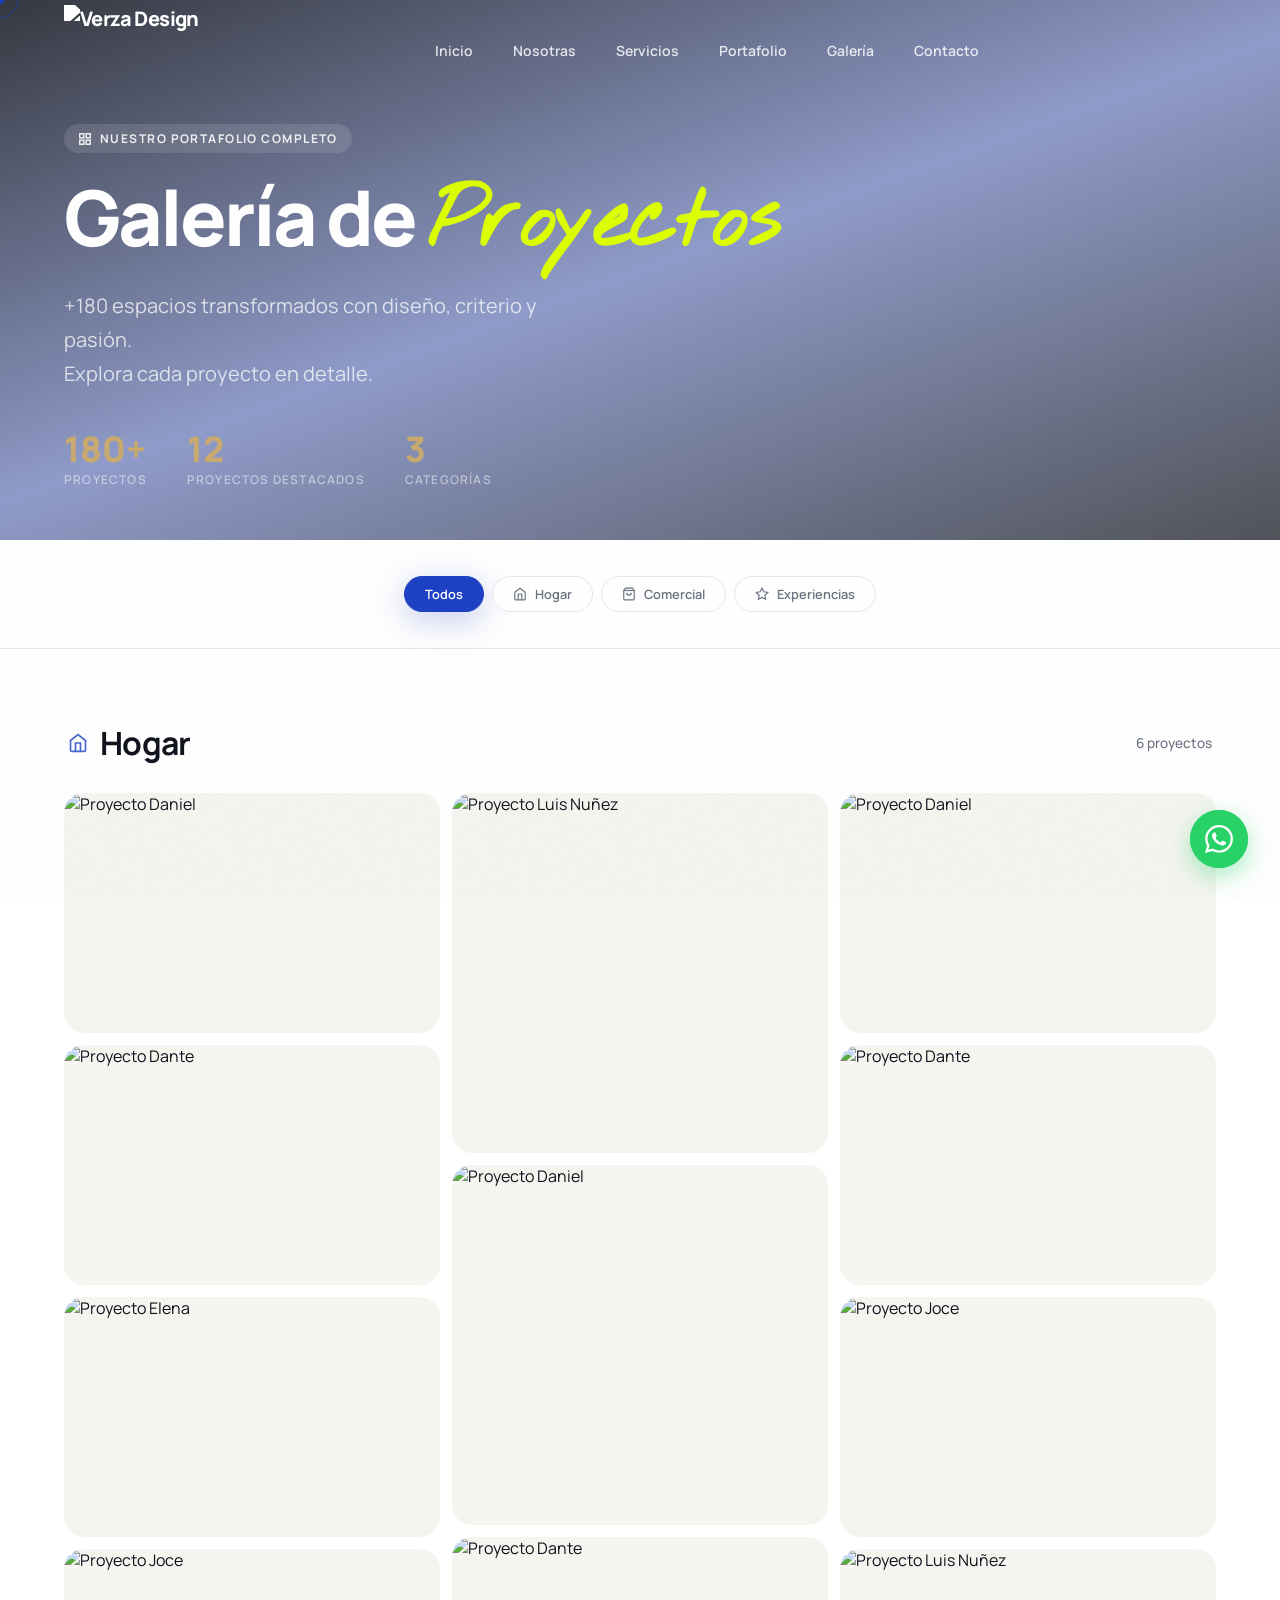
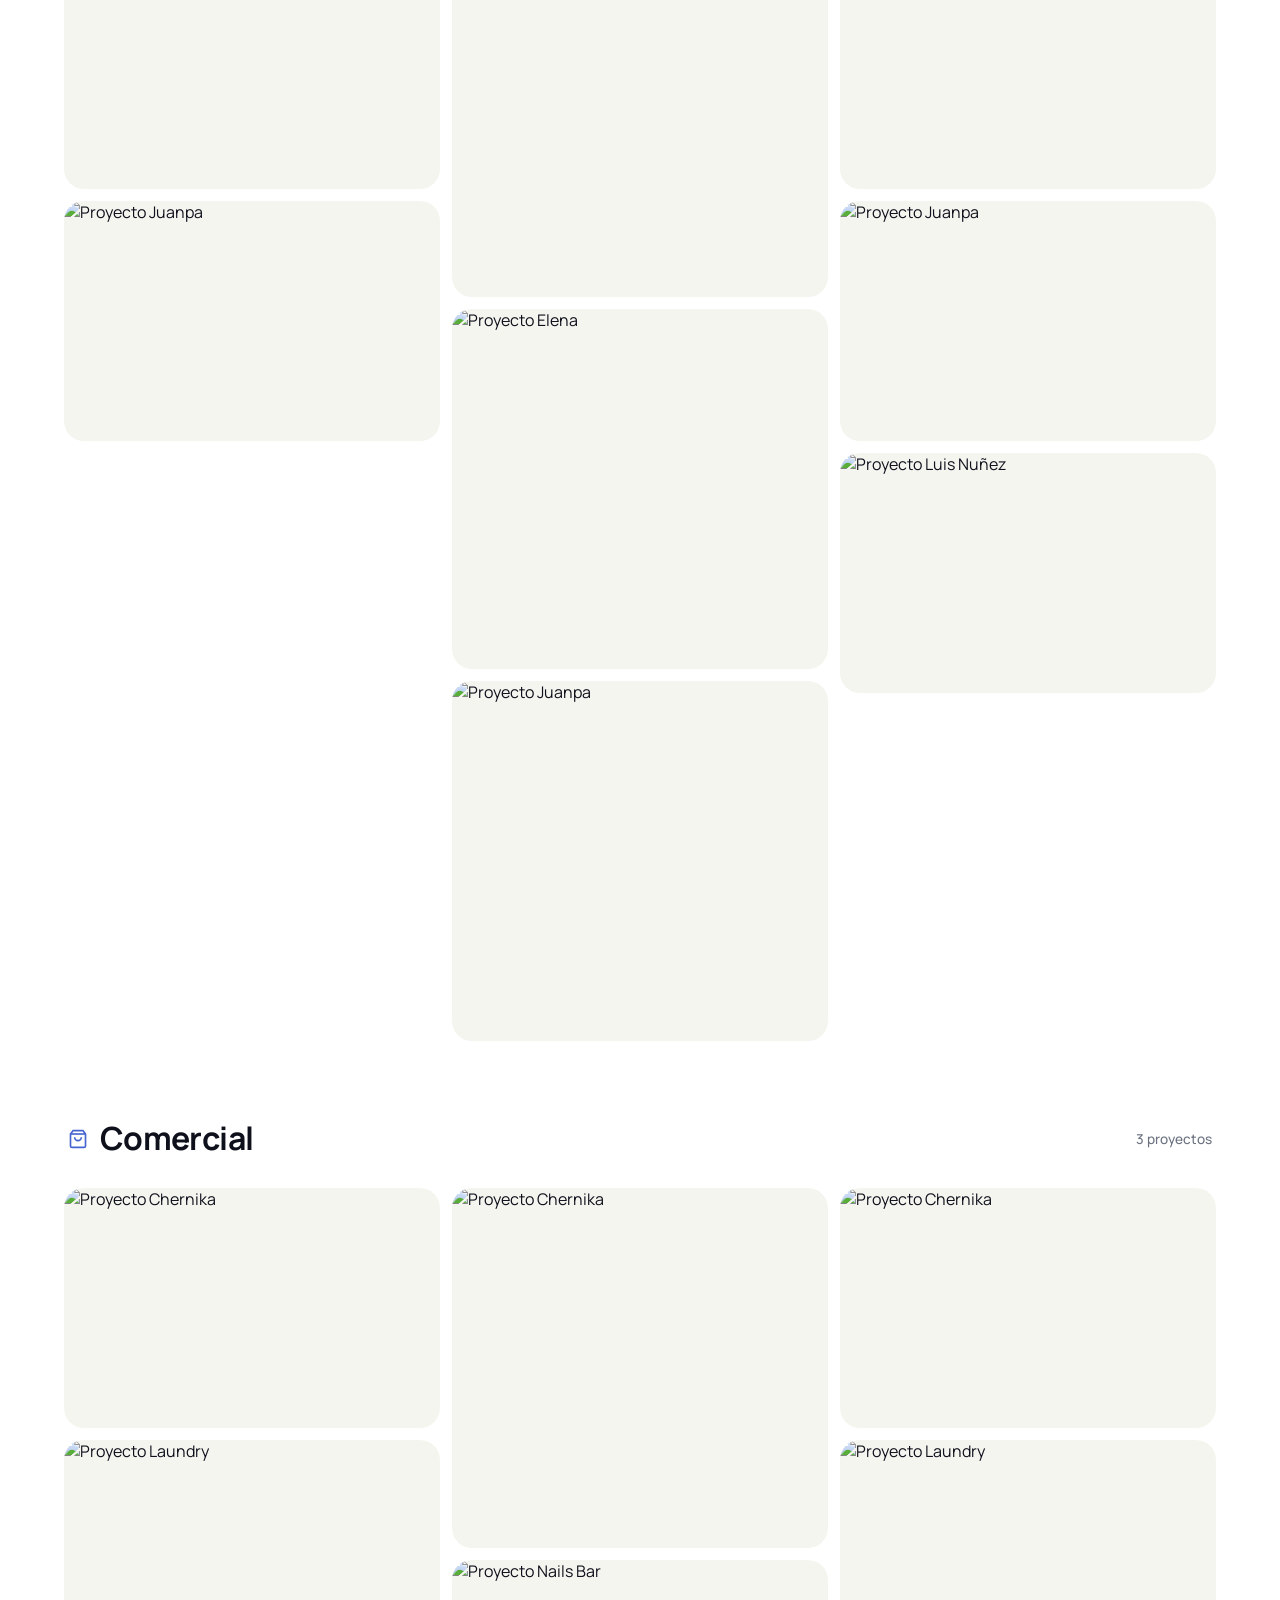
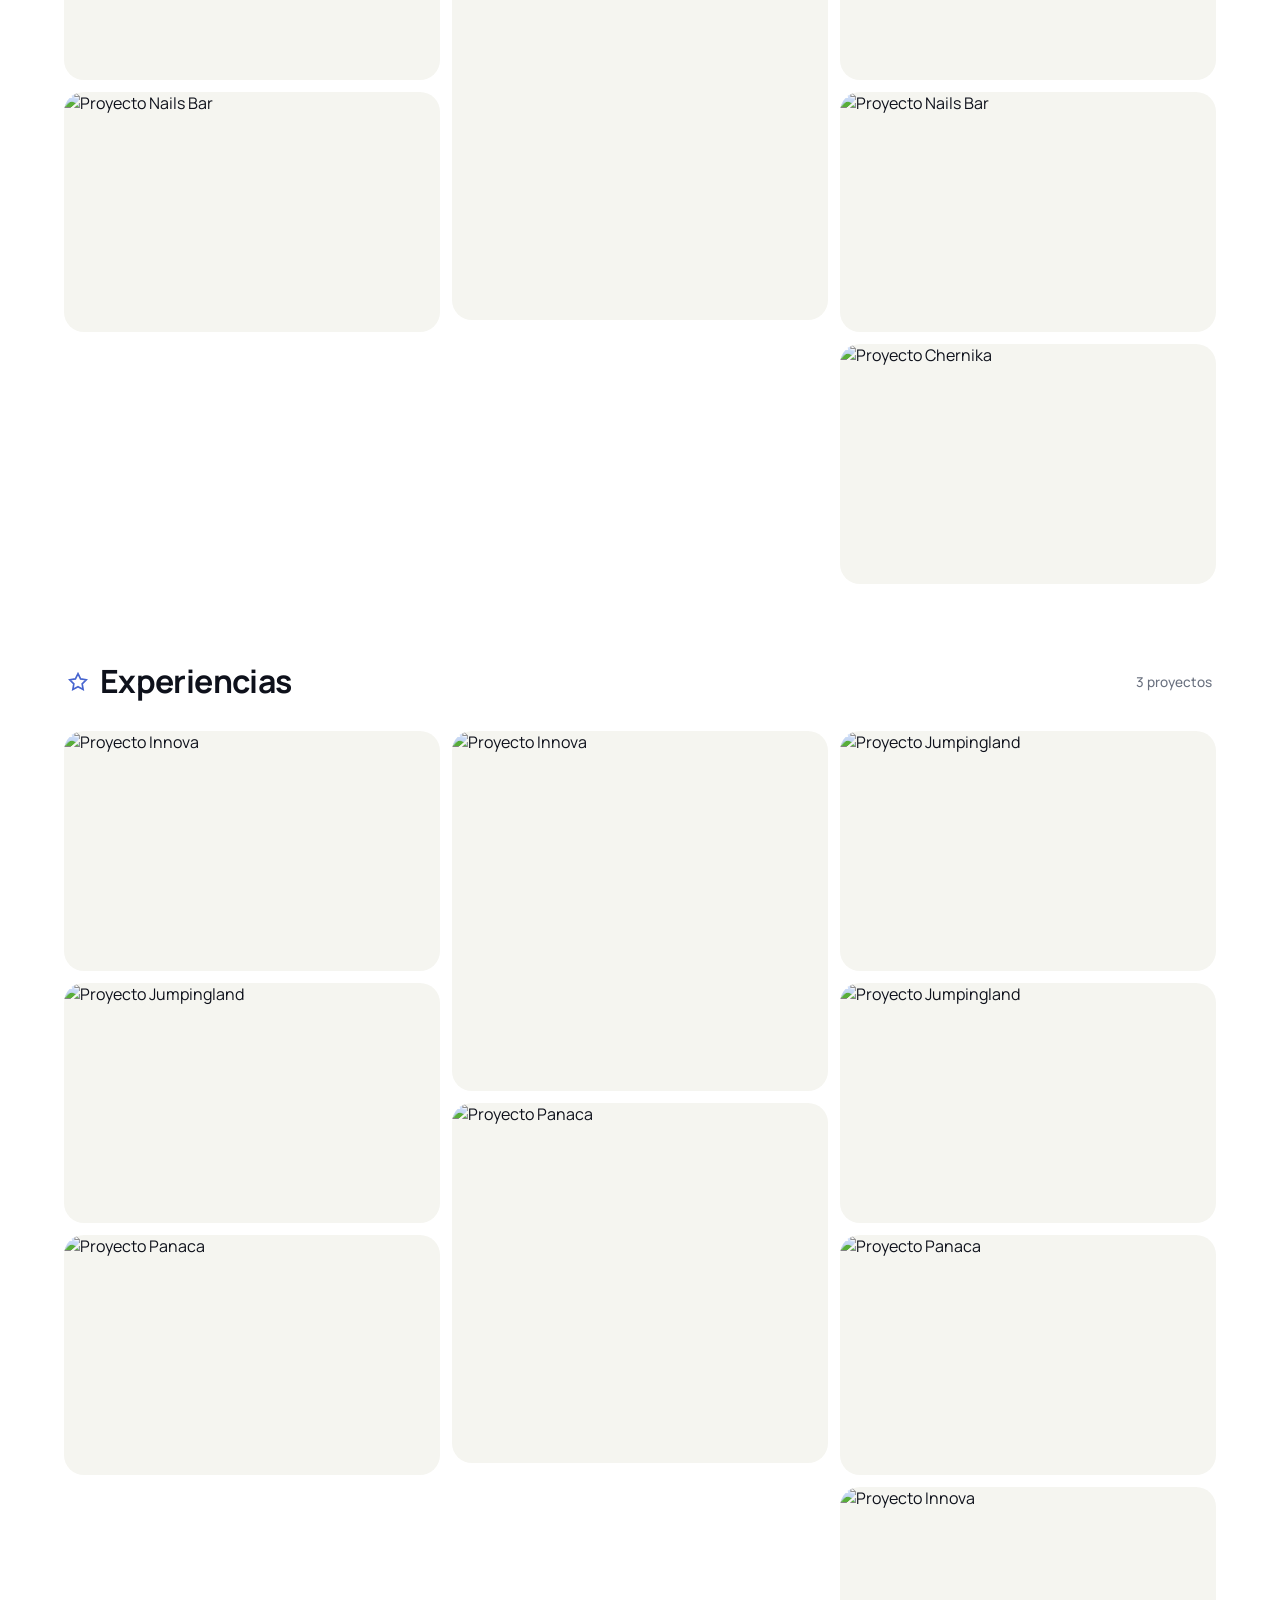
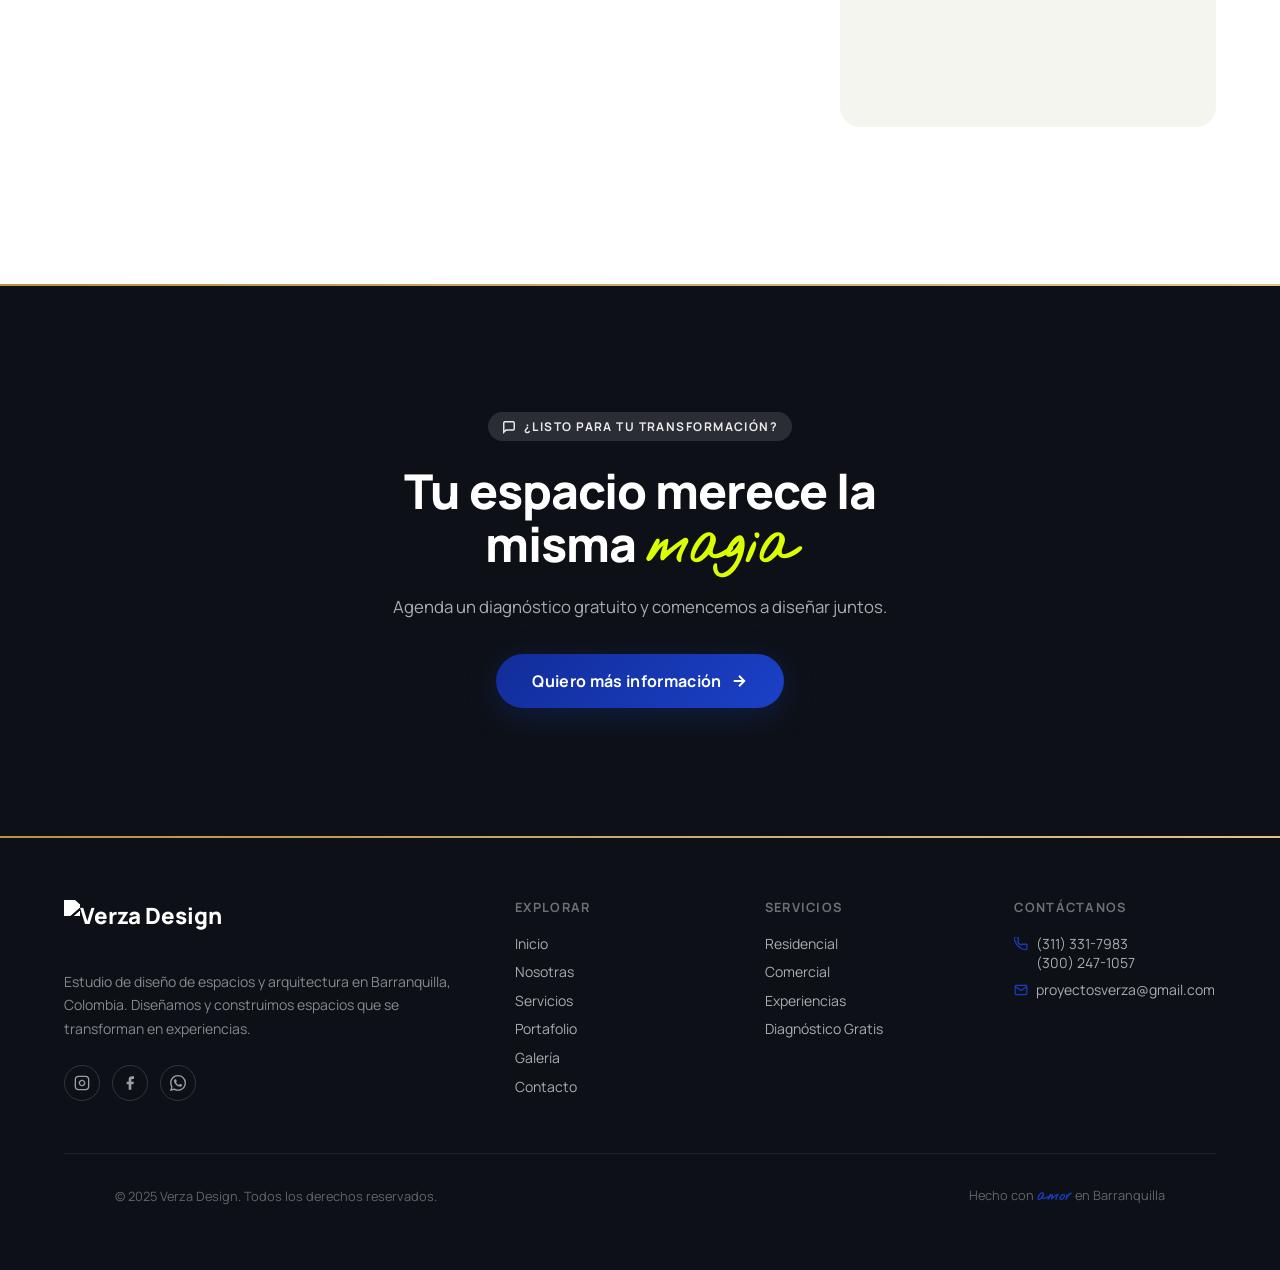
==== commit 27a601a0: "fix: unify typography to brand-script (Nothing You Could Do) for all highlighted words - Add blue co" ====
--- a/galeria.html
+++ b/galeria.html
@@ -85,7 +85,7 @@
           </svg>
           Nuestro Portafolio Completo
         </div>
-        <h1>Galería de <em class="handwritten" style="color:#DCFF00;">Proyectos</em></h1>
+        <h1>Galería de <em class="brand-script" style="font-size:1.1em;color:#DCFF00;">Proyectos</em></h1>
         <p class="gallery-hero-sub">
           +180 espacios transformados con diseño, criterio y pasión.<br>
           Explora cada proyecto en detalle.
@@ -440,7 +440,7 @@
               </div>
 
               <div class="cascada-item reveal" data-project="jumpingland" data-name="Jumpingland" data-cat="Experiencias"
-                data-images="https://sxqxvdxtnouwfcdwsoai.supabase.co/storage/v1/object/public/Verza/Galeria-Proyectos/jumpingland/1.jpg|https://sxqxvdxtnouwfcdwsoai.supabase.co/storage/v1/object/public/Verza/Galeria-Proyectos/jumpingland/6.jpg|https://sxqxvdxtnouwfcdwsoai.supabase.co/storage/v1/object/public/Verza/Galeria-Proyectos/jumpingland/6.jpg|https://sxqxvdxtnouwfcdwsoai.supabase.co/storage/v1/object/public/Verza/Galeria-Proyectos/jumpingland/14.jpg|https://sxqxvdxtnouwfcdwsoai.supabase.co/storage/v1/object/public/Verza/Galeria-Proyectos/jumpingland/14.jpg|https://sxqxvdxtnouwfcdwsoai.supabase.co/storage/v1/object/public/Verza/Galeria-Proyectos/jumpingland/14.jpg">
+                data-images="https://sxqxvdxtnouwfcdwsoai.supabase.co/storage/v1/object/public/Verza/Galeria-Proyectos/jumpingland/1.jpg|https://sxqxvdxtnouwfcdwsoai.supabase.co/storage/v1/object/public/Verza/Galeria-Proyectos/jumpingland/6.jpg|https://sxqxvdxtnouwfcdwsoai.supabase.co/storage/v1/object/public/Verza/Galeria-Proyectos/jumpingland/14.jpg">
                 <img src="https://sxqxvdxtnouwfcdwsoai.supabase.co/storage/v1/object/public/Verza/Galeria-Proyectos/jumpingland/1.jpg" alt="Proyecto Jumpingland" loading="lazy" />
                 <div class="cascada-overlay">
                   <span class="cascada-project">Jumpingland</span>
@@ -480,7 +480,7 @@
 
             <div class="featured-col">
               <div class="cascada-item reveal" data-project="jumpingland" data-name="Jumpingland" data-cat="Experiencias"
-                data-images="https://sxqxvdxtnouwfcdwsoai.supabase.co/storage/v1/object/public/Verza/Galeria-Proyectos/jumpingland/1.jpg|https://sxqxvdxtnouwfcdwsoai.supabase.co/storage/v1/object/public/Verza/Galeria-Proyectos/jumpingland/6.jpg|https://sxqxvdxtnouwfcdwsoai.supabase.co/storage/v1/object/public/Verza/Galeria-Proyectos/jumpingland/6.jpg|https://sxqxvdxtnouwfcdwsoai.supabase.co/storage/v1/object/public/Verza/Galeria-Proyectos/jumpingland/14.jpg|https://sxqxvdxtnouwfcdwsoai.supabase.co/storage/v1/object/public/Verza/Galeria-Proyectos/jumpingland/14.jpg|https://sxqxvdxtnouwfcdwsoai.supabase.co/storage/v1/object/public/Verza/Galeria-Proyectos/jumpingland/14.jpg">
+                data-images="https://sxqxvdxtnouwfcdwsoai.supabase.co/storage/v1/object/public/Verza/Galeria-Proyectos/jumpingland/1.jpg|https://sxqxvdxtnouwfcdwsoai.supabase.co/storage/v1/object/public/Verza/Galeria-Proyectos/jumpingland/6.jpg|https://sxqxvdxtnouwfcdwsoai.supabase.co/storage/v1/object/public/Verza/Galeria-Proyectos/jumpingland/14.jpg">
                 <img src="https://sxqxvdxtnouwfcdwsoai.supabase.co/storage/v1/object/public/Verza/Galeria-Proyectos/jumpingland/6.jpg" alt="Proyecto Jumpingland" loading="lazy" />
                 <div class="cascada-overlay">
                   <span class="cascada-project">Jumpingland</span>
@@ -489,7 +489,7 @@
               </div>
 
               <div class="cascada-item reveal" data-project="jumpingland" data-name="Jumpingland" data-cat="Experiencias"
-                data-images="https://sxqxvdxtnouwfcdwsoai.supabase.co/storage/v1/object/public/Verza/Galeria-Proyectos/jumpingland/1.jpg|https://sxqxvdxtnouwfcdwsoai.supabase.co/storage/v1/object/public/Verza/Galeria-Proyectos/jumpingland/6.jpg|https://sxqxvdxtnouwfcdwsoai.supabase.co/storage/v1/object/public/Verza/Galeria-Proyectos/jumpingland/6.jpg|https://sxqxvdxtnouwfcdwsoai.supabase.co/storage/v1/object/public/Verza/Galeria-Proyectos/jumpingland/14.jpg|https://sxqxvdxtnouwfcdwsoai.supabase.co/storage/v1/object/public/Verza/Galeria-Proyectos/jumpingland/14.jpg|https://sxqxvdxtnouwfcdwsoai.supabase.co/storage/v1/object/public/Verza/Galeria-Proyectos/jumpingland/14.jpg">
+                data-images="https://sxqxvdxtnouwfcdwsoai.supabase.co/storage/v1/object/public/Verza/Galeria-Proyectos/jumpingland/1.jpg|https://sxqxvdxtnouwfcdwsoai.supabase.co/storage/v1/object/public/Verza/Galeria-Proyectos/jumpingland/6.jpg|https://sxqxvdxtnouwfcdwsoai.supabase.co/storage/v1/object/public/Verza/Galeria-Proyectos/jumpingland/14.jpg">
                 <img src="https://sxqxvdxtnouwfcdwsoai.supabase.co/storage/v1/object/public/Verza/Galeria-Proyectos/jumpingland/14.jpg" alt="Proyecto Jumpingland" loading="lazy" />
                 <div class="cascada-overlay">
                   <span class="cascada-project">Jumpingland</span>
@@ -535,7 +535,7 @@
             </svg>
             ¿Listo para tu transformación?
           </div>
-          <h2>Tu espacio merece la misma <em class="handwritten" style="color:#DCFF00;">magia</em></h2>
+          <h2>Tu espacio merece la misma <em class="brand-script" style="font-size:1.1em;color:#DCFF00;">magia</em></h2>
           <p>Agenda un diagnóstico gratuito y comencemos a diseñar juntos.</p>
           <a href="index.html#contacto" class="btn btn-primary" style="font-size:1rem;padding:16px 36px;">
             Quiero más información
@@ -622,7 +622,7 @@
       </div>
       <div class="footer-bottom">
         <span>© 2025 Verza Design. Todos los derechos reservados.</span>
-        <span>Hecho con <em class="handwritten" style="font-size:1.1em;color:var(--royal-blue);">amor</em> en
+        <span>Hecho con <em class="brand-script" style="font-size:1.1em;color:var(--royal-blue);">amor</em> en
           Barranquilla</span>
       </div>
     </div>
@@ -645,11 +645,11 @@
       <div class="lightbox-loader" id="lightbox-loader">
         <div class="loader-spinner"></div>
       </div>
-      <img id="lightbox-img" src="" alt="" />
       <div class="lightbox-caption">
         <span id="lightbox-project"></span>
         <span id="lightbox-counter"></span>
       </div>
+      <img id="lightbox-img" src="" alt="" />
     </div>
     <button class="lightbox-arrow lightbox-next" aria-label="Siguiente imagen">
       <svg viewBox="0 0 24 24" fill="none" stroke="currentColor" stroke-width="2.5" width="28" height="28">
--- a/css/style.css
+++ b/css/style.css
@@ -1609,12 +1609,17 @@
   max-height: 90vh;
   position: relative;
   display: flex;
+  flex-direction: column;
   align-items: center;
   justify-content: center;
+  padding-top: 50px;
 }
 
 .lightbox-loader {
   position: absolute;
+  top: 50%;
+  left: 50%;
+  transform: translate(-50%, -50%);
   display: none;
   align-items: center;
   justify-content: center;
@@ -1627,30 +1632,38 @@
 
 .lightbox-content img {
   max-width: 100%;
-  max-height: 80vh;
+  max-height: calc(90vh - 60px);
   object-fit: contain;
   border-radius: var(--radius-lg);
   box-shadow: 0 30px 60px rgba(0, 0, 0, 0.5);
+  margin-top: 10px;
 }
 
 .lightbox-caption {
+  position: absolute;
+  top: 0;
+  left: 0;
+  right: 0;
   text-align: center;
-  margin-top: 1.5rem;
-  color: white;
+  padding: 10px 20px;
+  background: linear-gradient(to bottom, rgba(0,0,0,0.7) 0%, transparent 100%);
+  color: white;
+  width: 100%;
 }
 
 #lightbox-project {
   display: block;
-  font-size: 0.75rem;
+  font-size: 1.2rem;
   text-transform: uppercase;
-  letter-spacing: 0.1em;
+  letter-spacing: 0.15em;
   color: var(--accent-gold);
+  font-weight: 700;
   margin-bottom: 5px;
 }
 
 #lightbox-counter {
-  font-size: 0.9rem;
-  opacity: 0.6;
+  font-size: 0.85rem;
+  opacity: 0.8;
 }
 
 @media (max-width: 768px) {
@@ -2084,6 +2097,15 @@
   color: rgba(255, 255, 255, .35);
   gap: 1rem;
   flex-wrap: wrap;
+}
+
+@media (max-width: 600px) {
+  .footer-bottom {
+    flex-direction: column;
+    text-align: center;
+    justify-content: center;
+    gap: 0.5rem;
+  }
 }
 
 /* ── WhatsApp FAB ── */
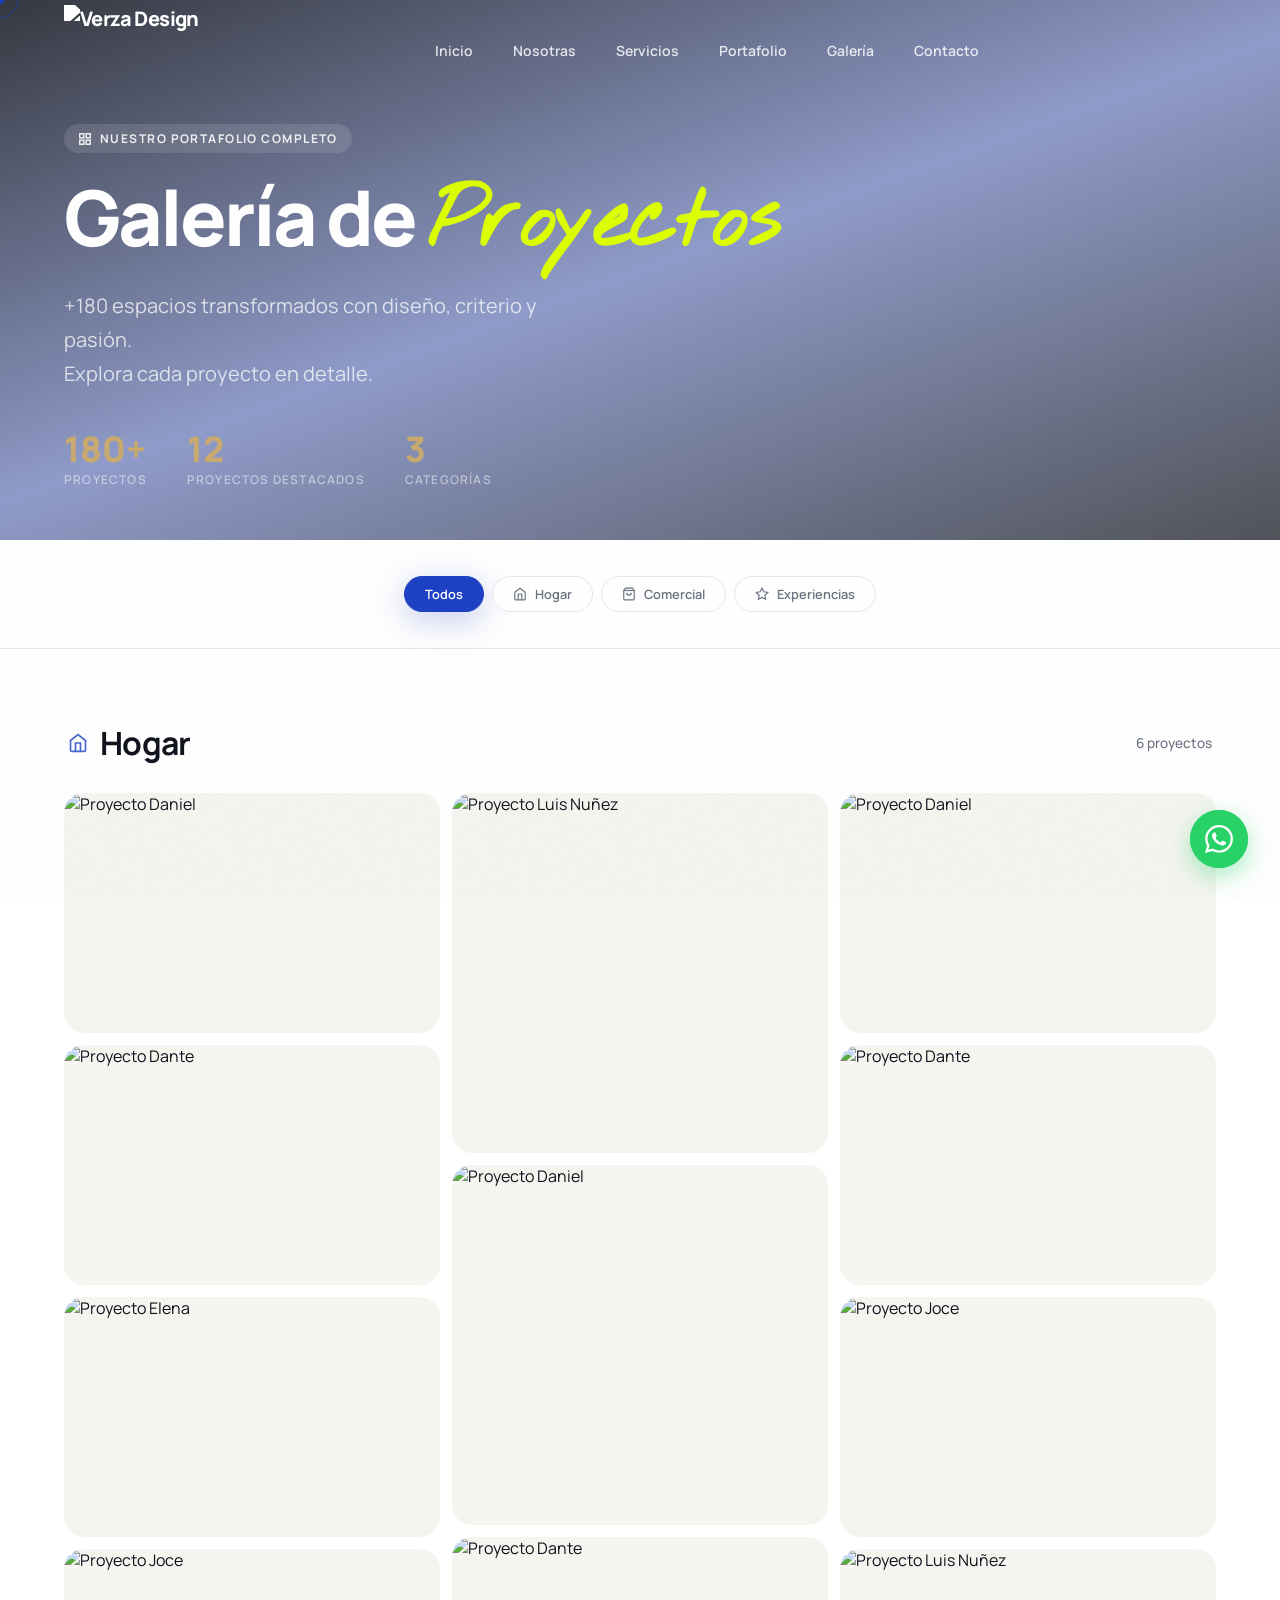
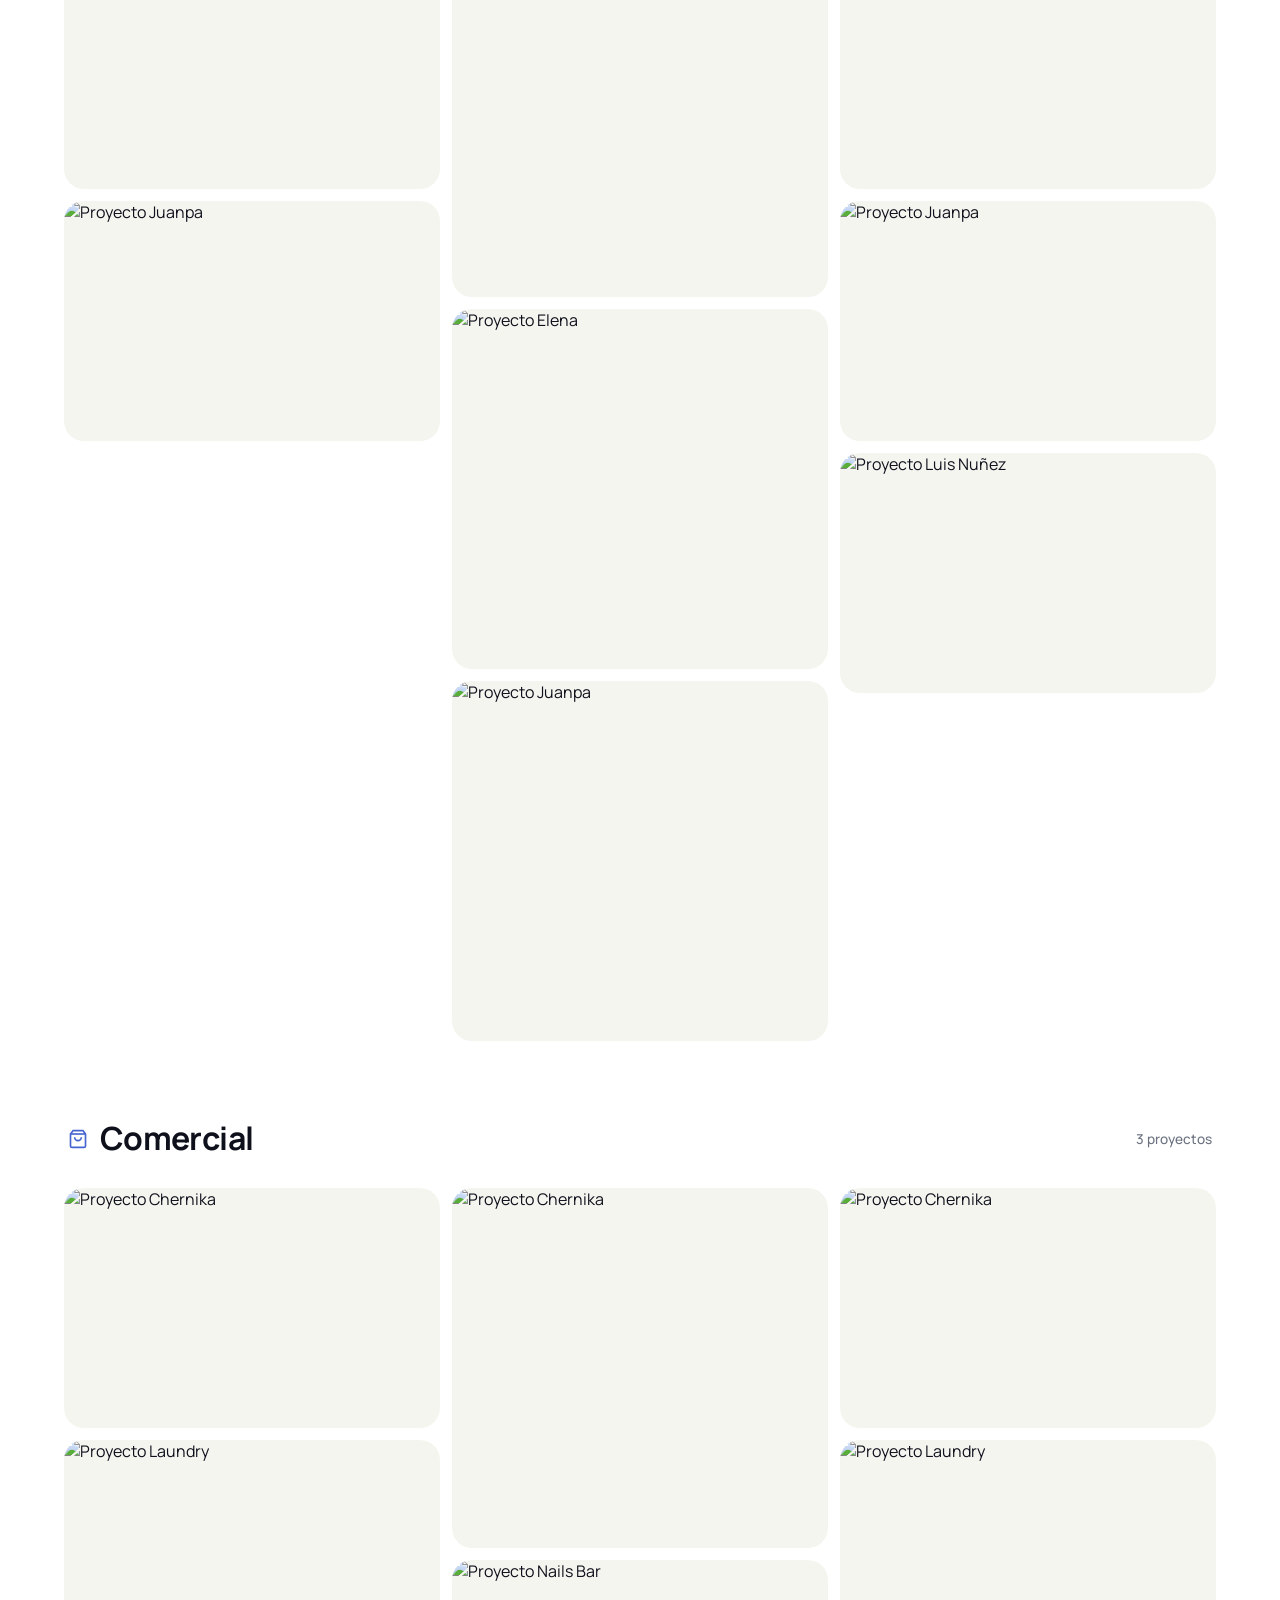
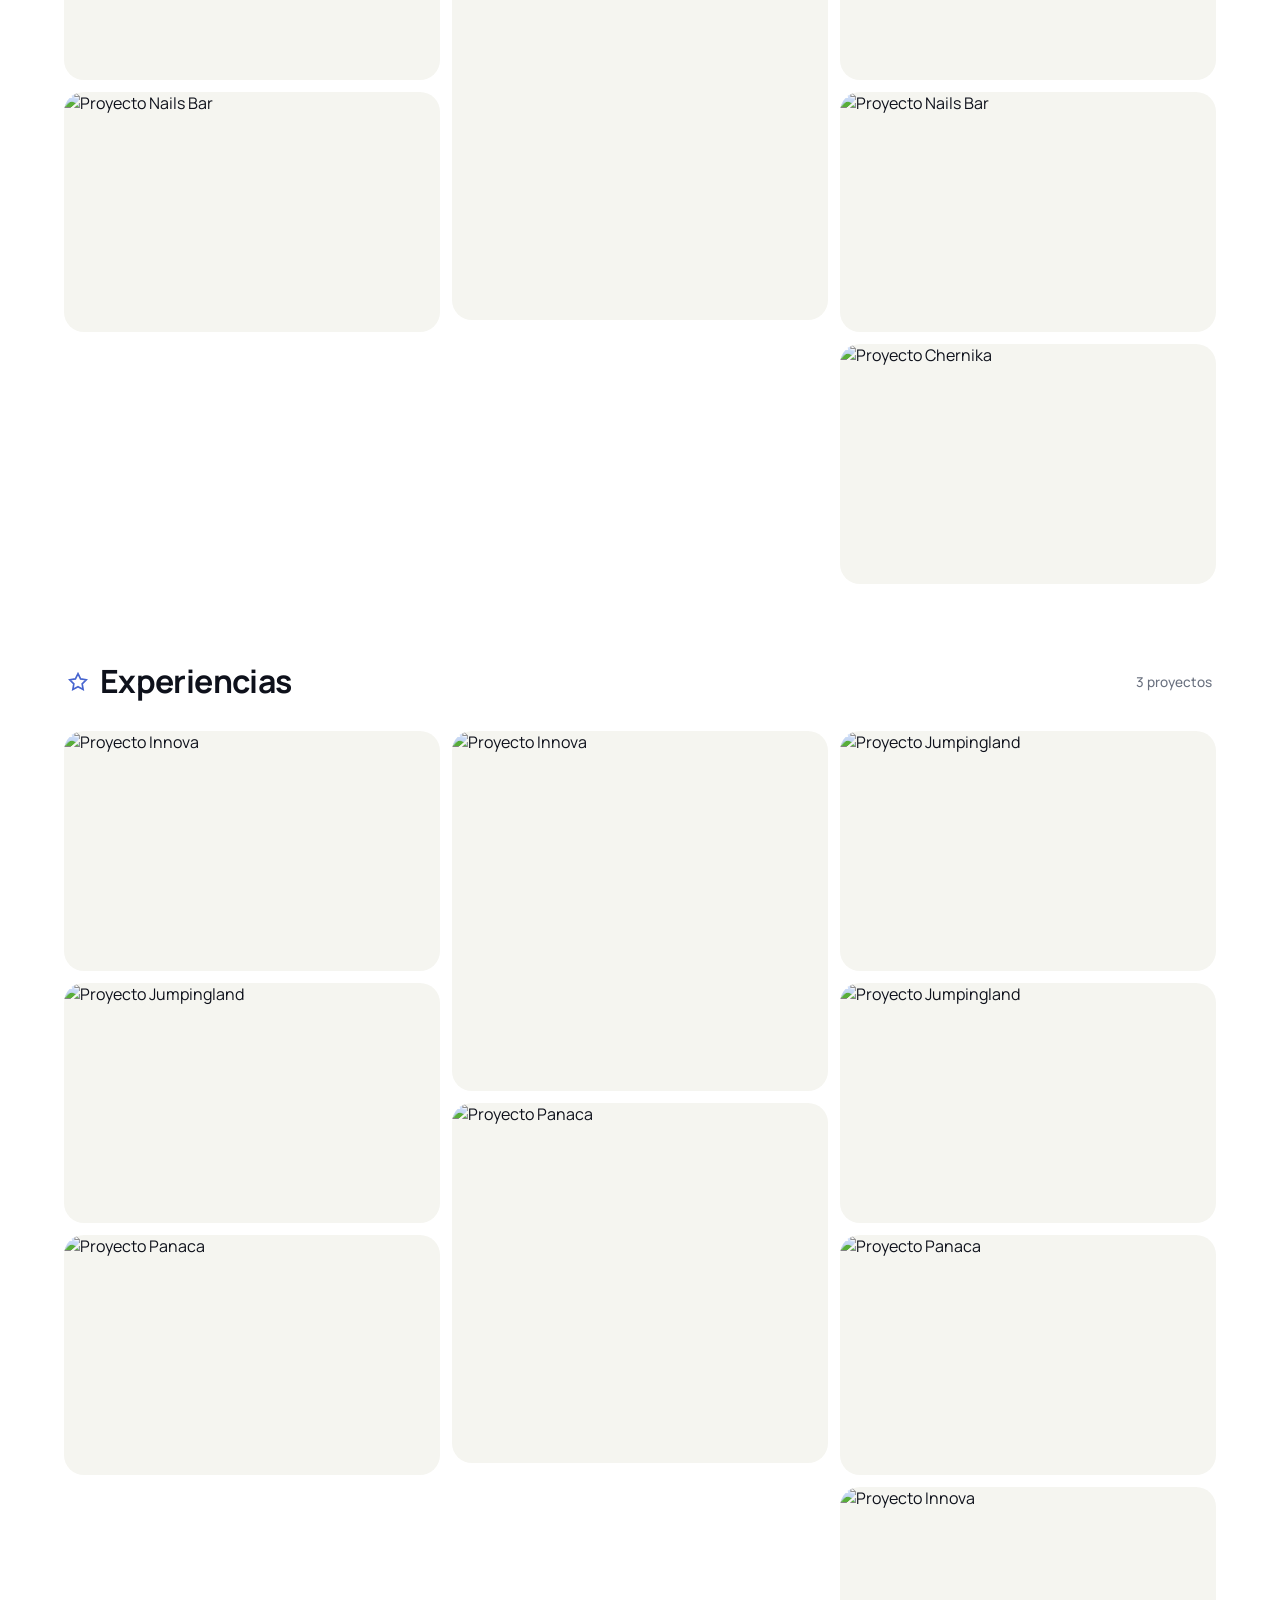
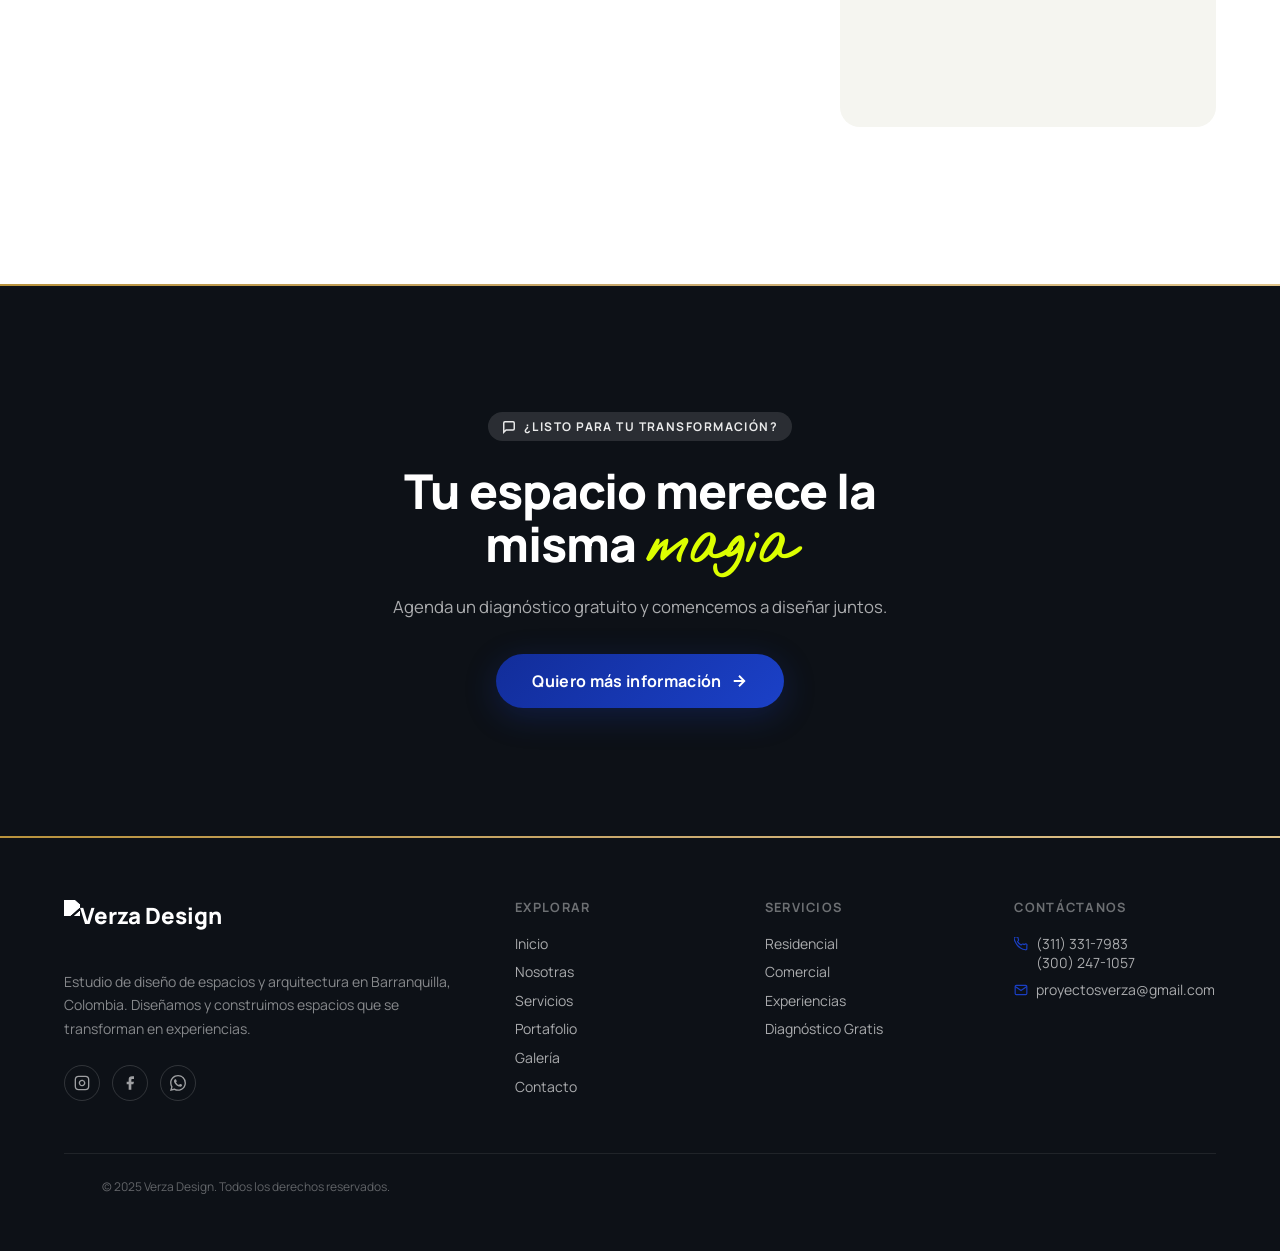
==== commit db733864: "fix: add blue color to espacio in contacto section - remove problematic footer text from both pages" ====
--- a/galeria.html
+++ b/galeria.html
@@ -622,8 +622,6 @@
       </div>
       <div class="footer-bottom">
         <span>© 2025 Verza Design. Todos los derechos reservados.</span>
-        <span>Hecho con <em class="brand-script" style="font-size:1.1em;color:var(--royal-blue);">amor</em> en
-          Barranquilla</span>
       </div>
     </div>
   </footer>
--- a/css/style.css
+++ b/css/style.css
@@ -191,7 +191,7 @@
   font-weight: 700;
   font-style: normal;
   letter-spacing: 0.01em;
-  color: var(--royal-blue);
+  color: inherit;
 }
 
 p {
@@ -2089,14 +2089,23 @@
 
 .footer-bottom {
   border-top: 1px solid rgba(255, 255, 255, .08);
-  padding: 2rem clamp(1.5rem, 4vw, 4rem);
+  padding: 1.5rem clamp(1rem, 3vw, 3rem);
   display: flex;
   align-items: center;
   justify-content: space-between;
-  font-size: 0.8rem;
+  font-size: 0.75rem;
   color: rgba(255, 255, 255, .35);
   gap: 1rem;
   flex-wrap: wrap;
+  width: 100%;
+  min-width: 0;
+  box-sizing: border-box;
+}
+
+.footer-bottom span {
+  white-space: nowrap;
+  overflow: visible;
+  text-overflow: clip;
 }
 
 @media (max-width: 600px) {
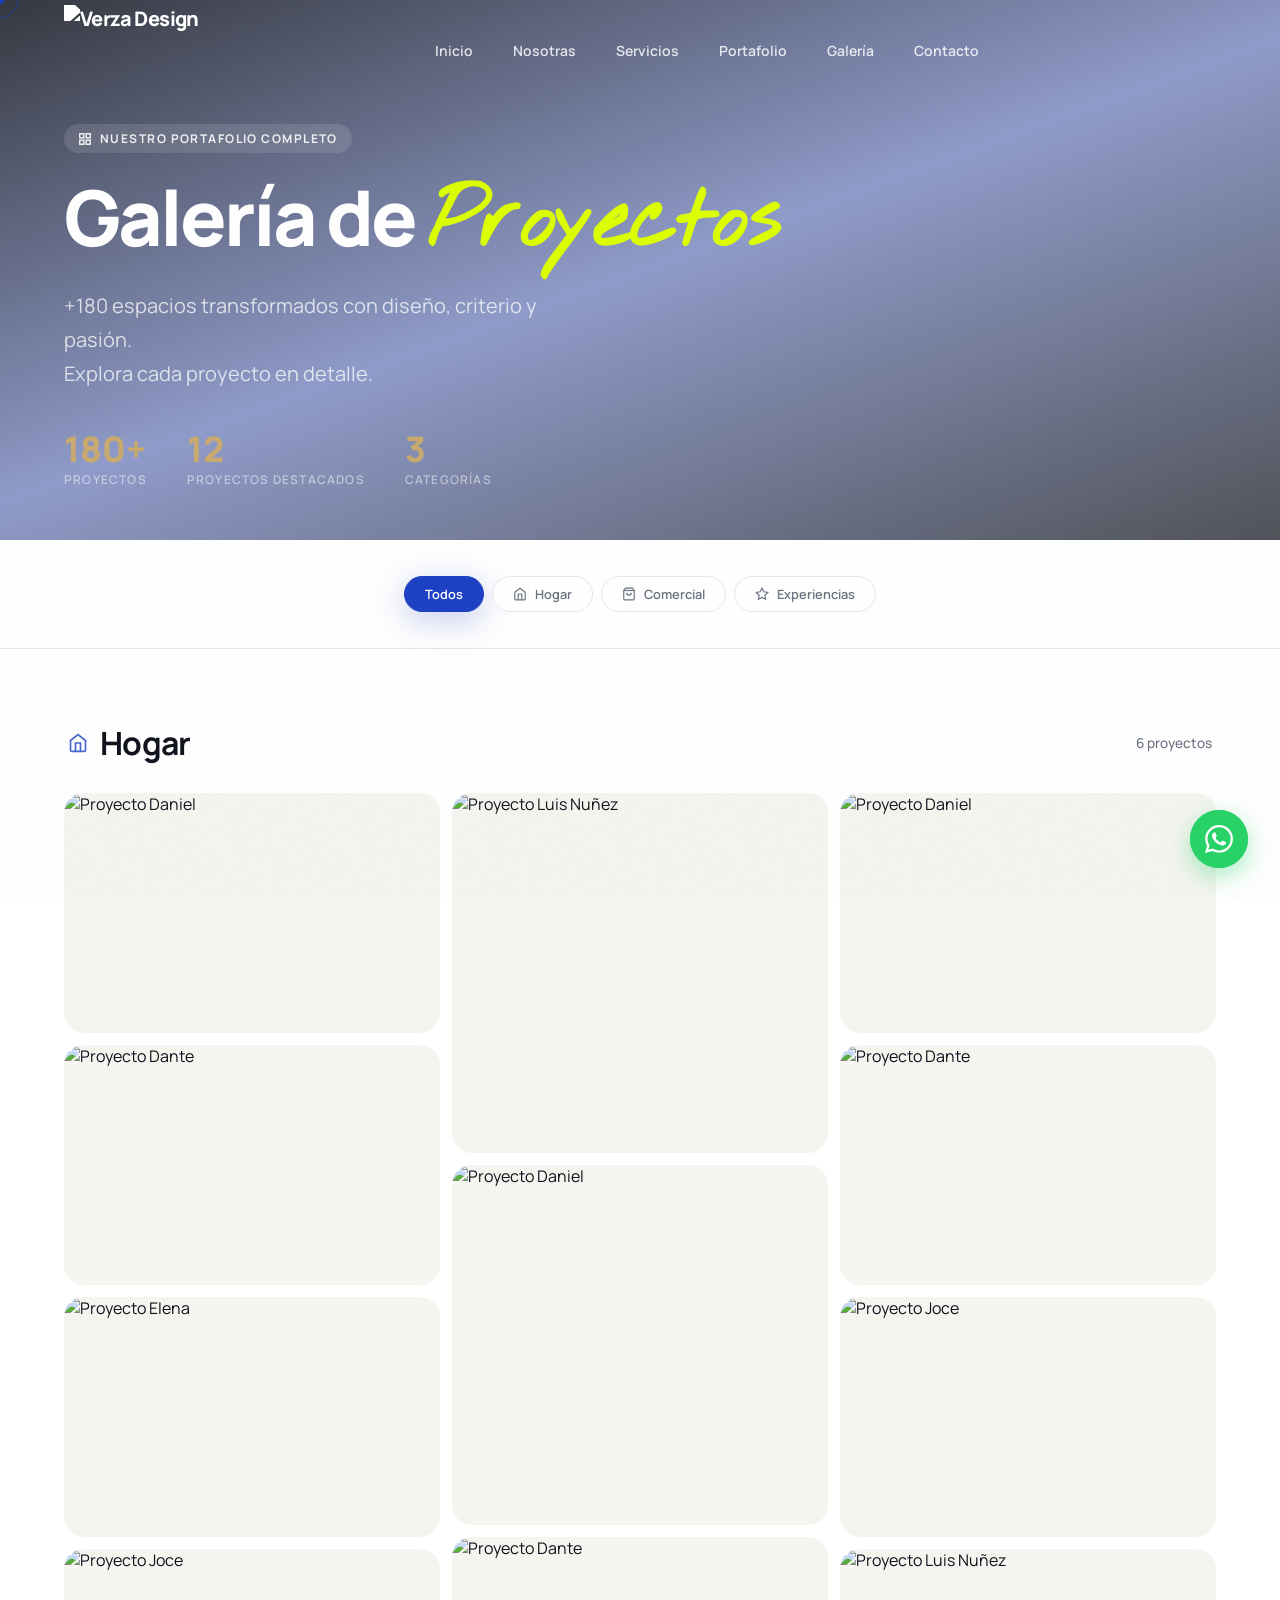
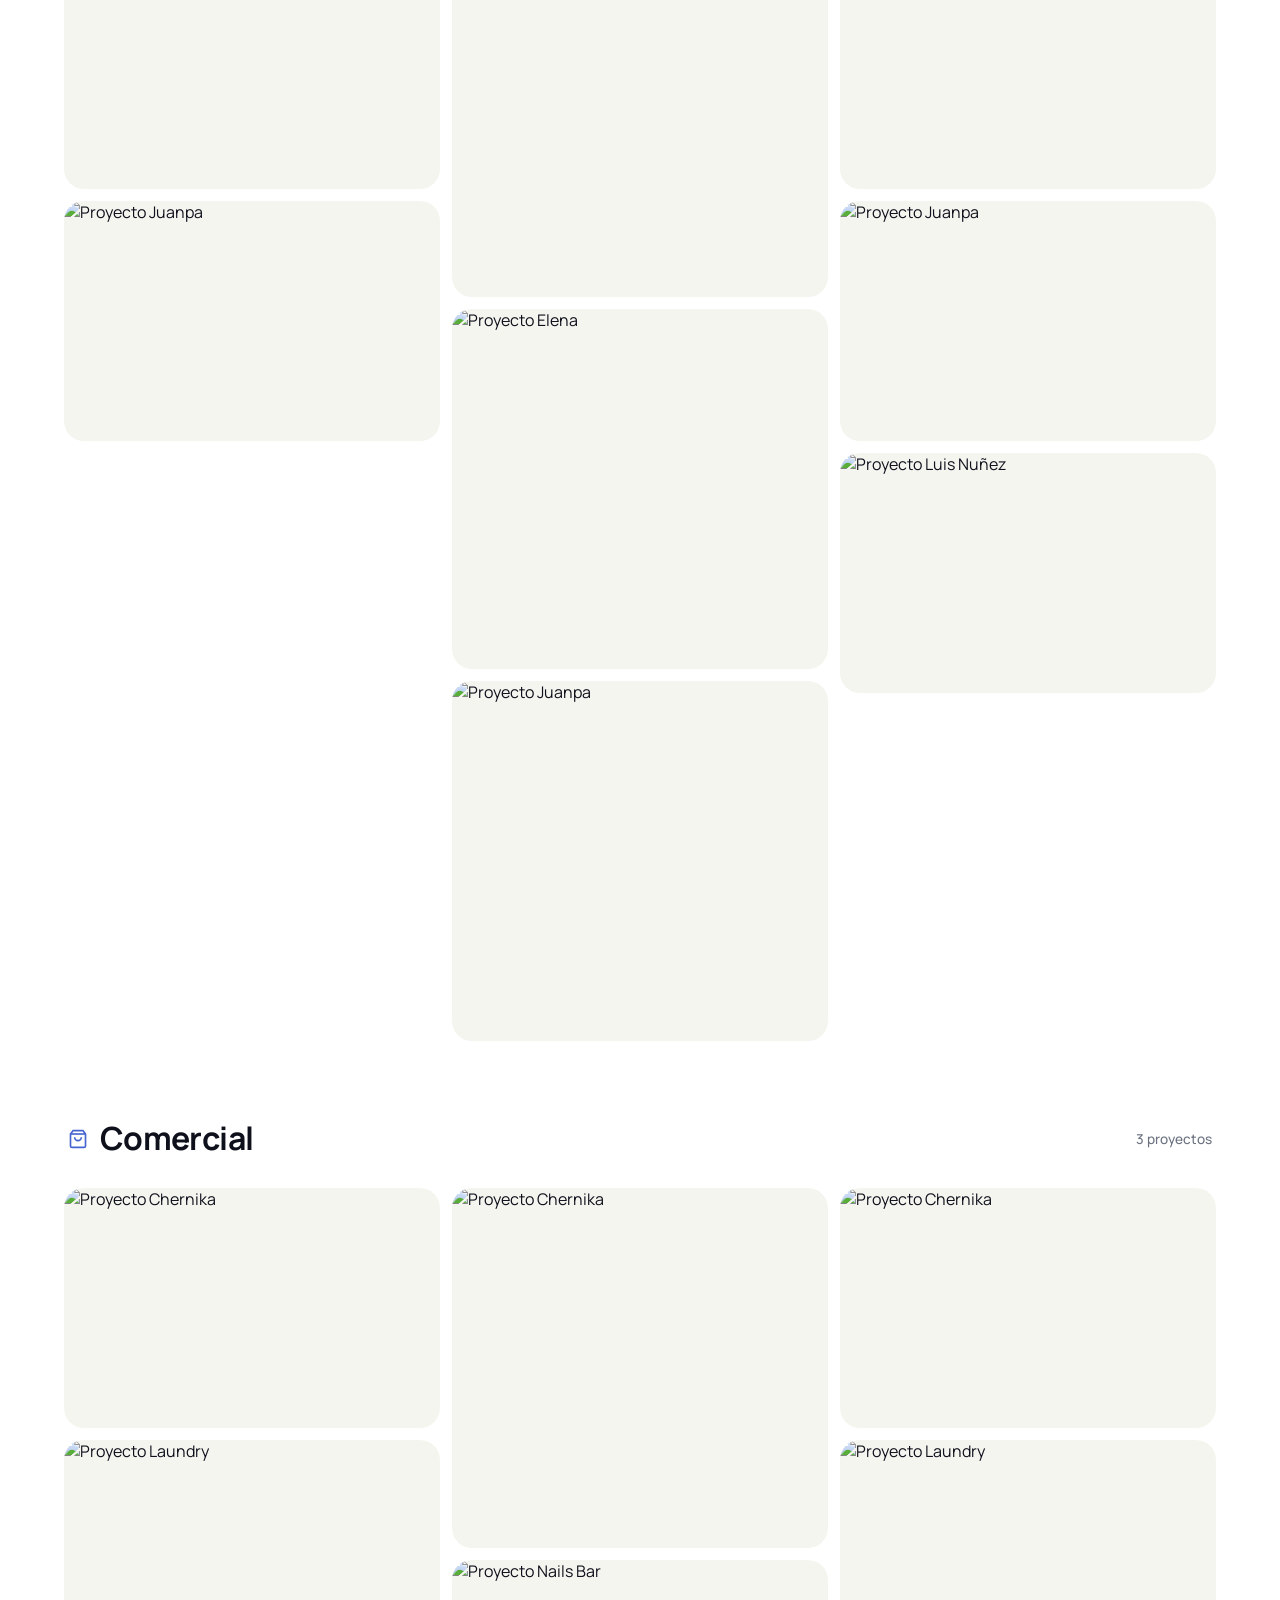
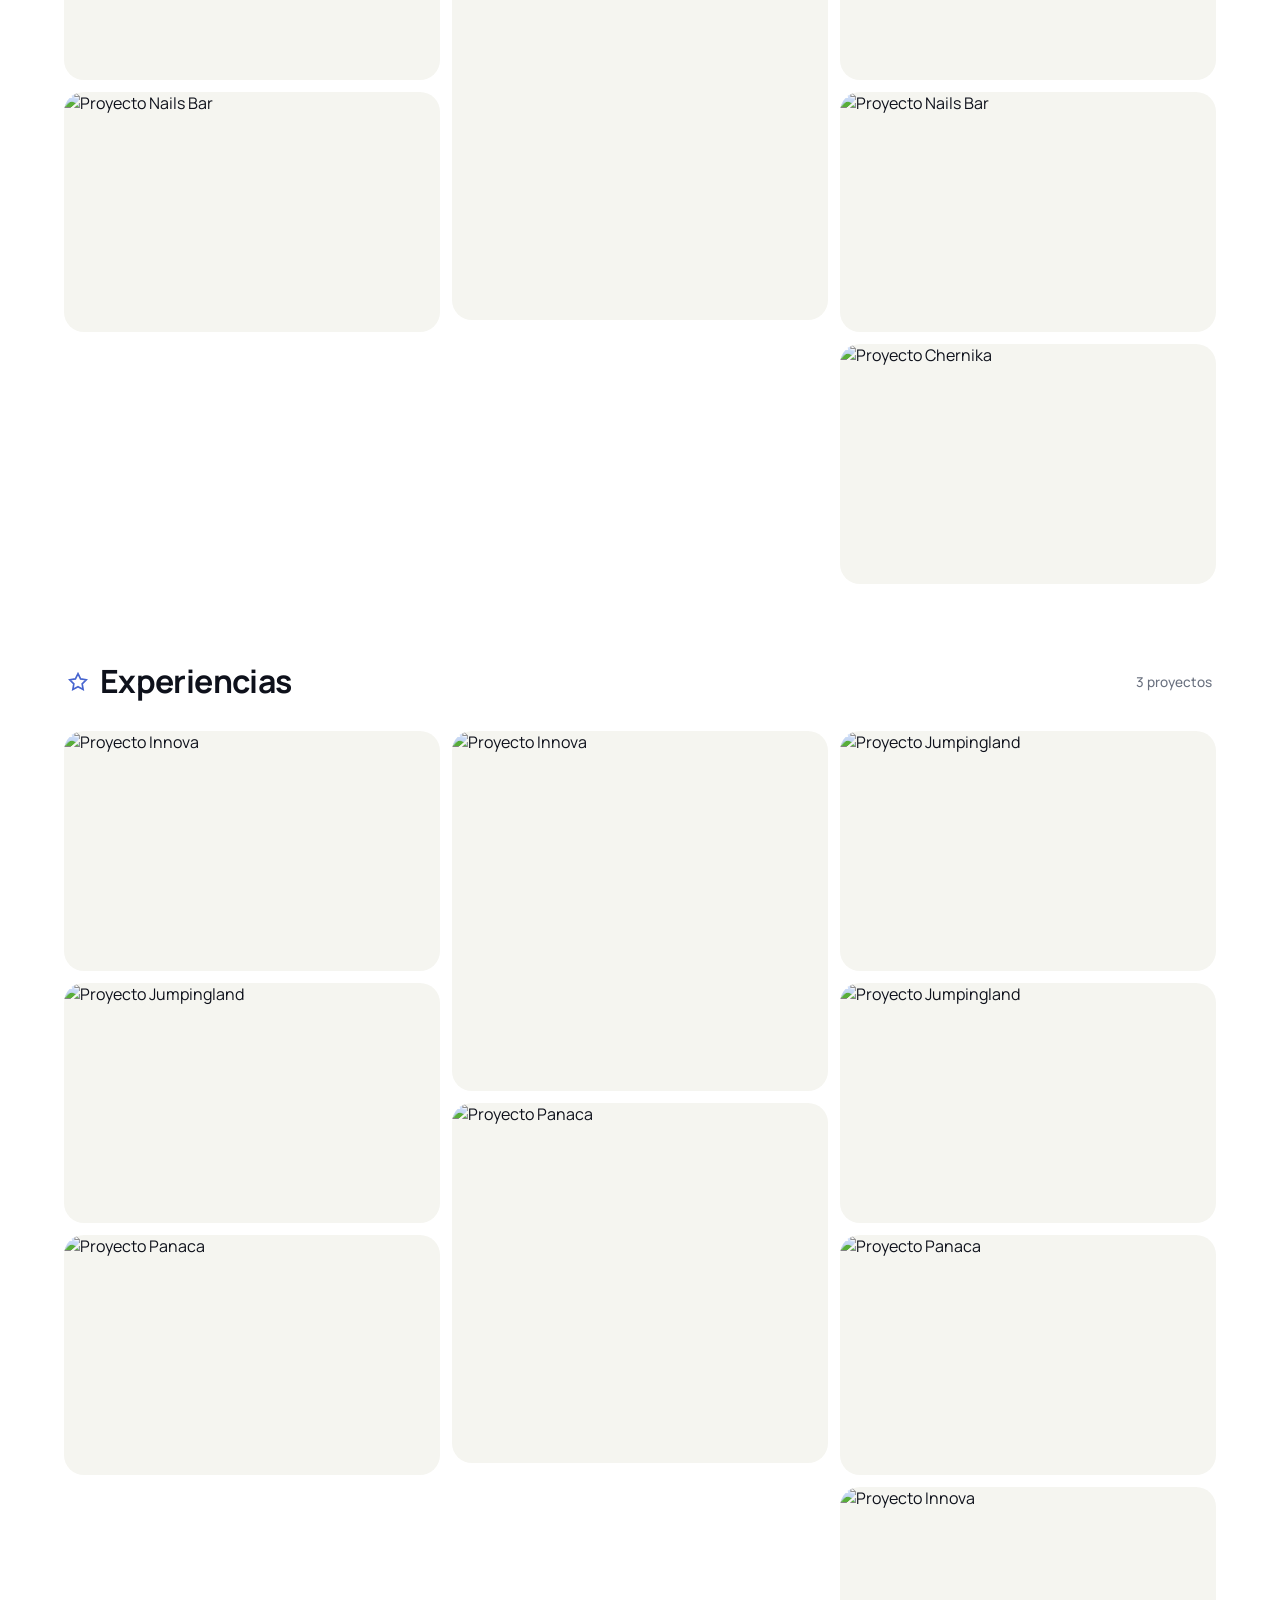
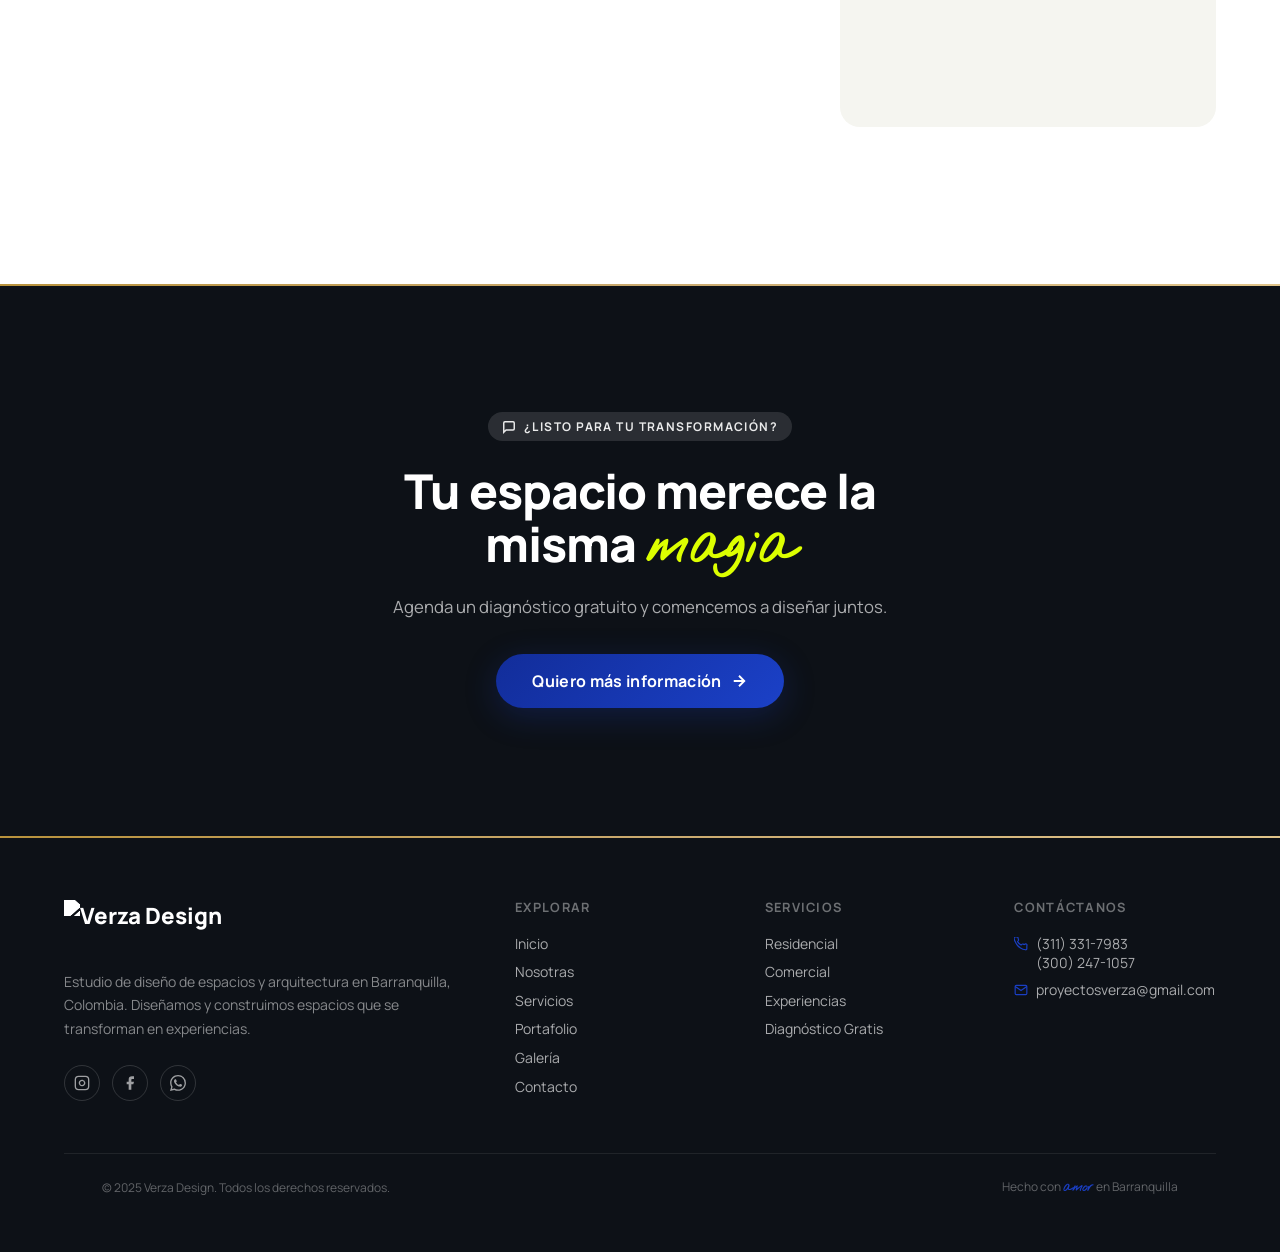
==== commit 2fbef6e9: "fix: change Verza Design in nosotras to brand-script - restore footer text with proper styling" ====
--- a/galeria.html
+++ b/galeria.html
@@ -622,6 +622,7 @@
       </div>
       <div class="footer-bottom">
         <span>© 2025 Verza Design. Todos los derechos reservados.</span>
+        <span>Hecho con <em class="brand-script" style="font-size:1.1em;color:var(--royal-blue);">amor</em> en Barranquilla</span>
       </div>
     </div>
   </footer>
--- a/css/style.css
+++ b/css/style.css
@@ -2102,10 +2102,13 @@
   box-sizing: border-box;
 }
 
-.footer-bottom span {
-  white-space: nowrap;
-  overflow: visible;
-  text-overflow: clip;
+.footer-bottom span:first-child {
+  margin-right: auto;
+}
+
+.footer-bottom span:last-child {
+  white-space: normal;
+  text-align: right;
 }
 
 @media (max-width: 600px) {
@@ -2114,6 +2117,12 @@
     text-align: center;
     justify-content: center;
     gap: 0.5rem;
+  }
+  
+  .footer-bottom span:first-child,
+  .footer-bottom span:last-child {
+    margin-right: 0;
+    text-align: center;
   }
 }
 
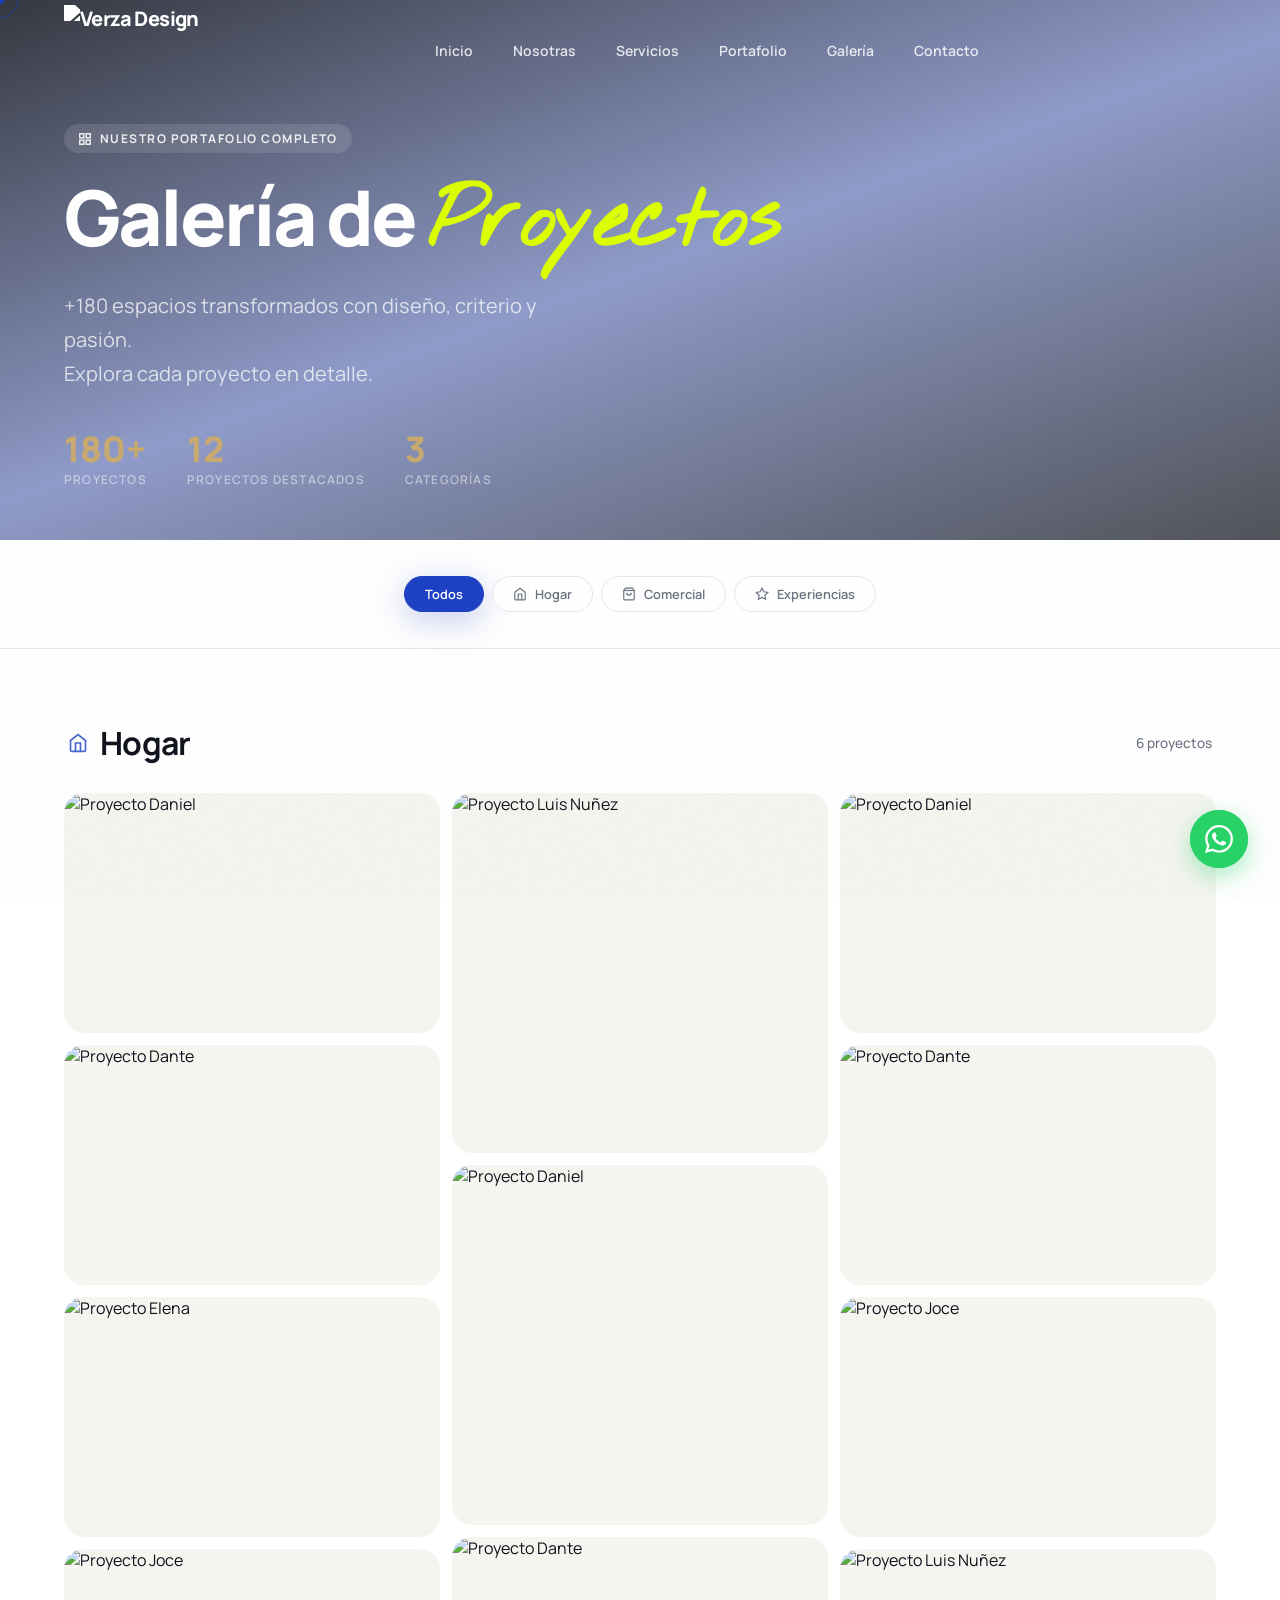
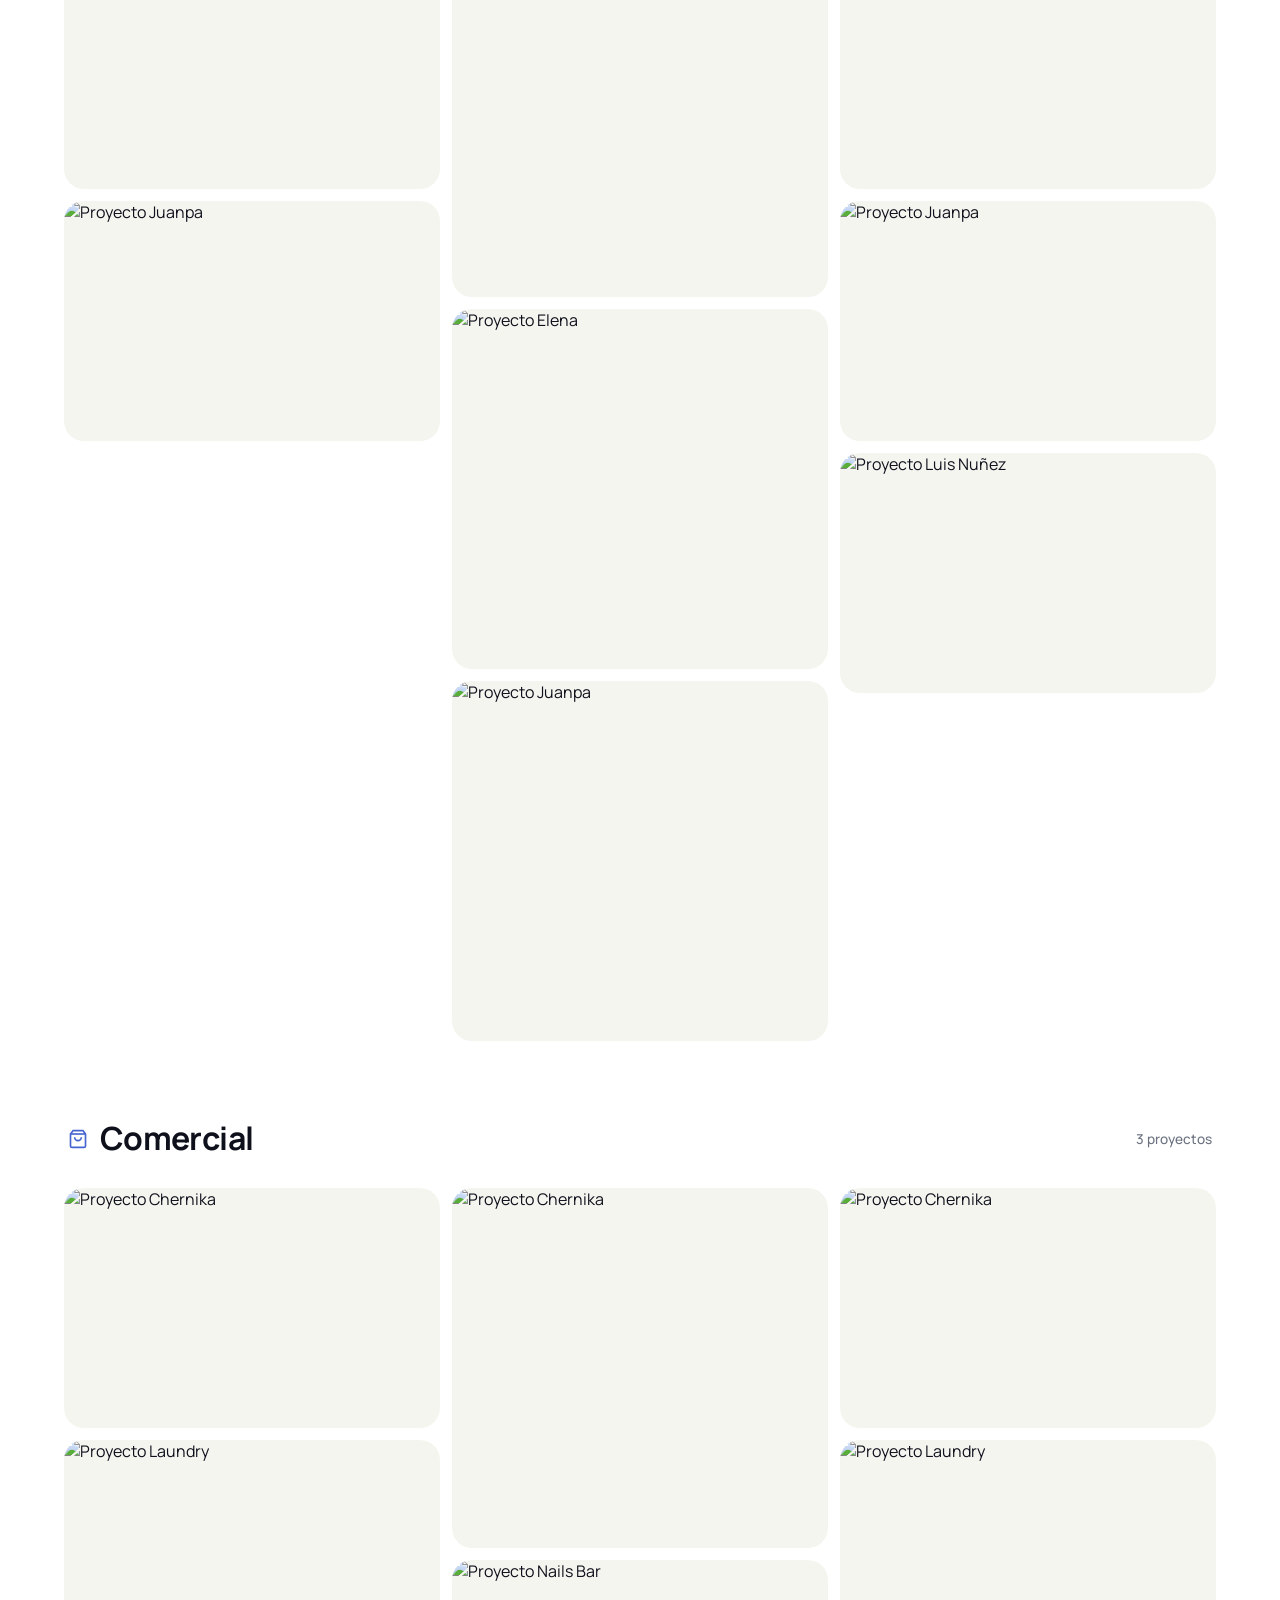
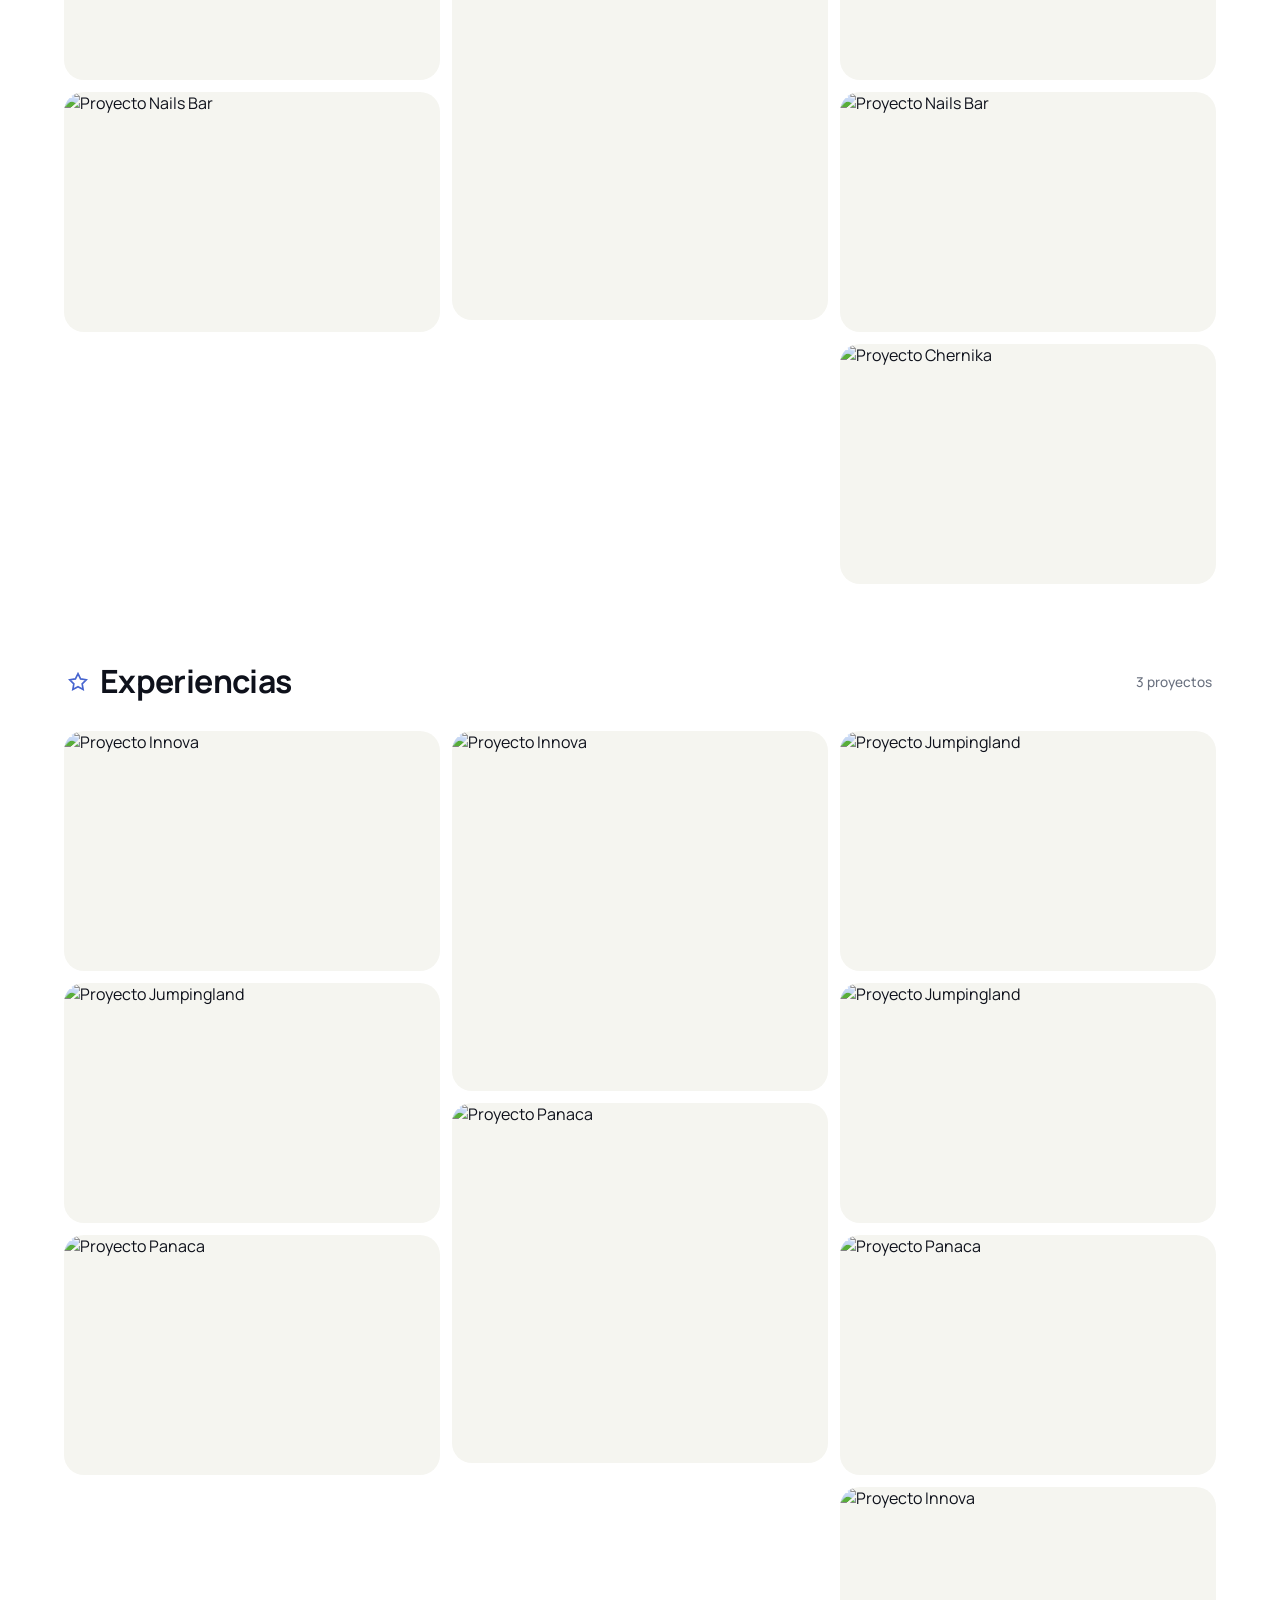
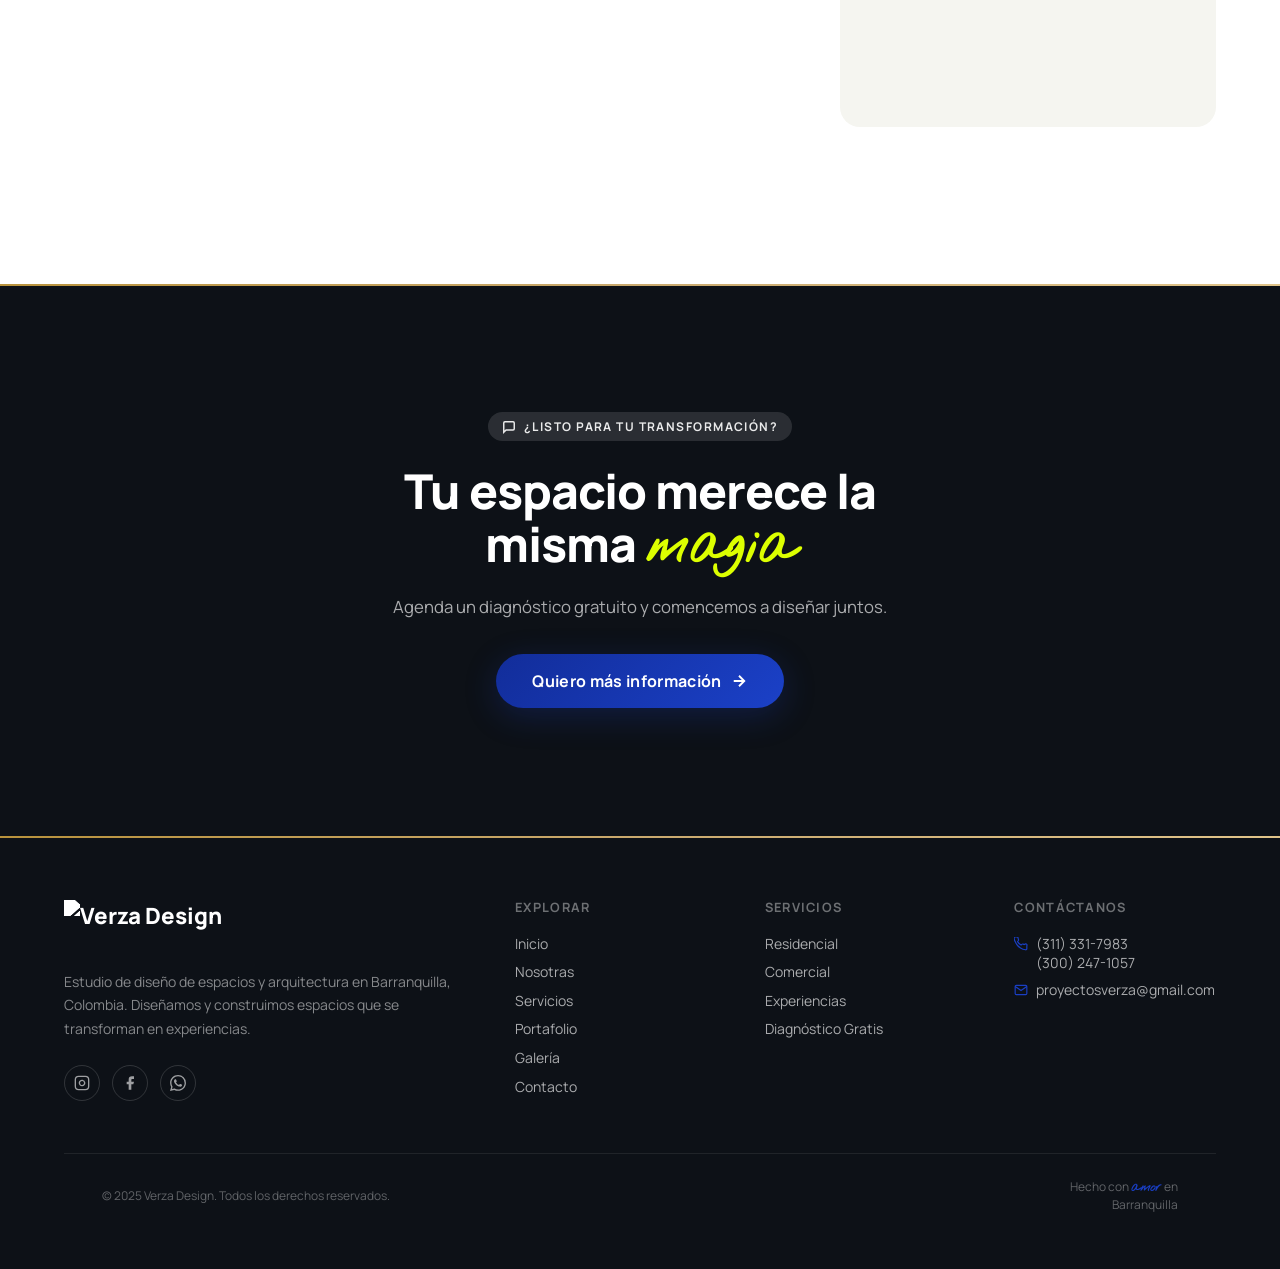
==== commit 2569de56: "fix: improve footer text layout with line break and better flex styling" ====
--- a/galeria.html
+++ b/galeria.html
@@ -622,7 +622,7 @@
       </div>
       <div class="footer-bottom">
         <span>© 2025 Verza Design. Todos los derechos reservados.</span>
-        <span>Hecho con <em class="brand-script" style="font-size:1.1em;color:var(--royal-blue);">amor</em> en Barranquilla</span>
+        <span>Hecho con <em class="brand-script" style="font-size:1.1em;color:var(--royal-blue);">amor</em> en<br>Barranquilla</span>
       </div>
     </div>
   </footer>
--- a/css/style.css
+++ b/css/style.css
@@ -2103,12 +2103,14 @@
 }
 
 .footer-bottom span:first-child {
-  margin-right: auto;
+  flex: 1 1 auto;
 }
 
 .footer-bottom span:last-child {
+  flex: 0 1 auto;
   white-space: normal;
   text-align: right;
+  max-width: 50%;
 }
 
 @media (max-width: 600px) {
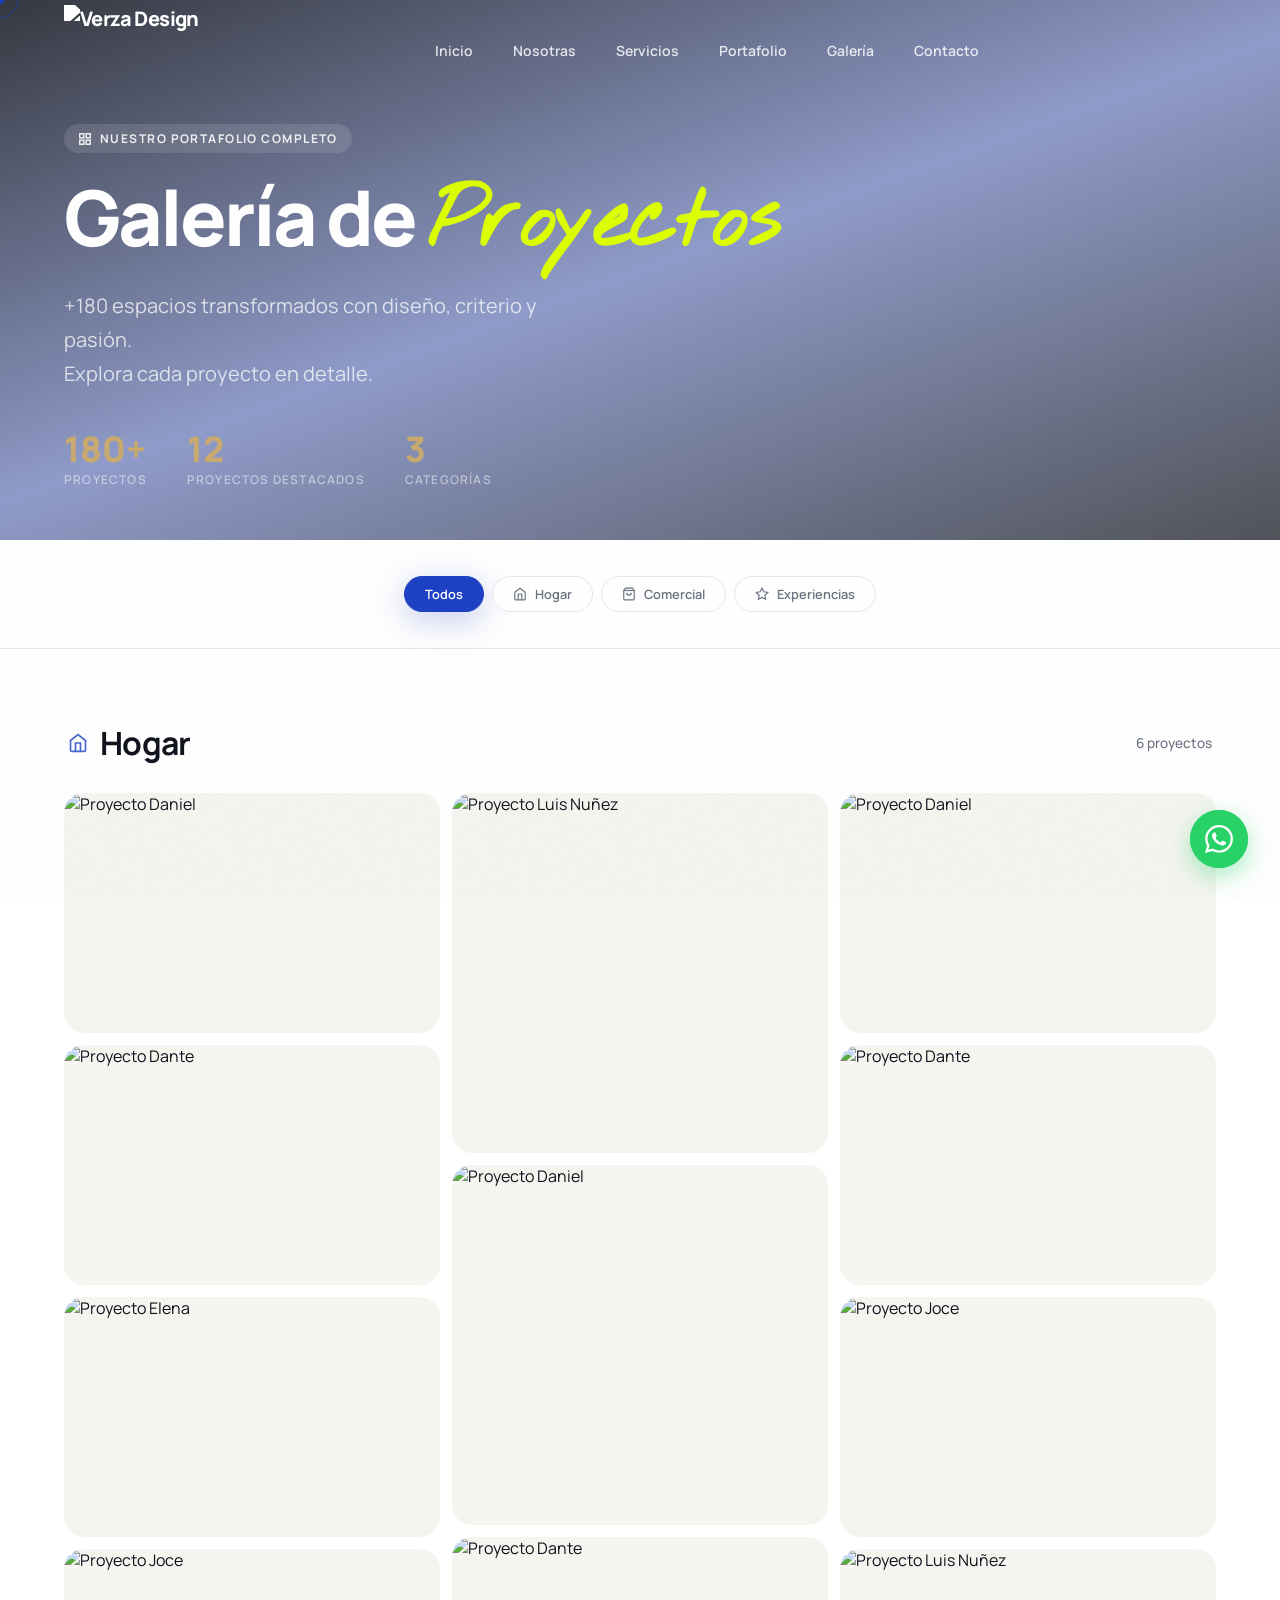
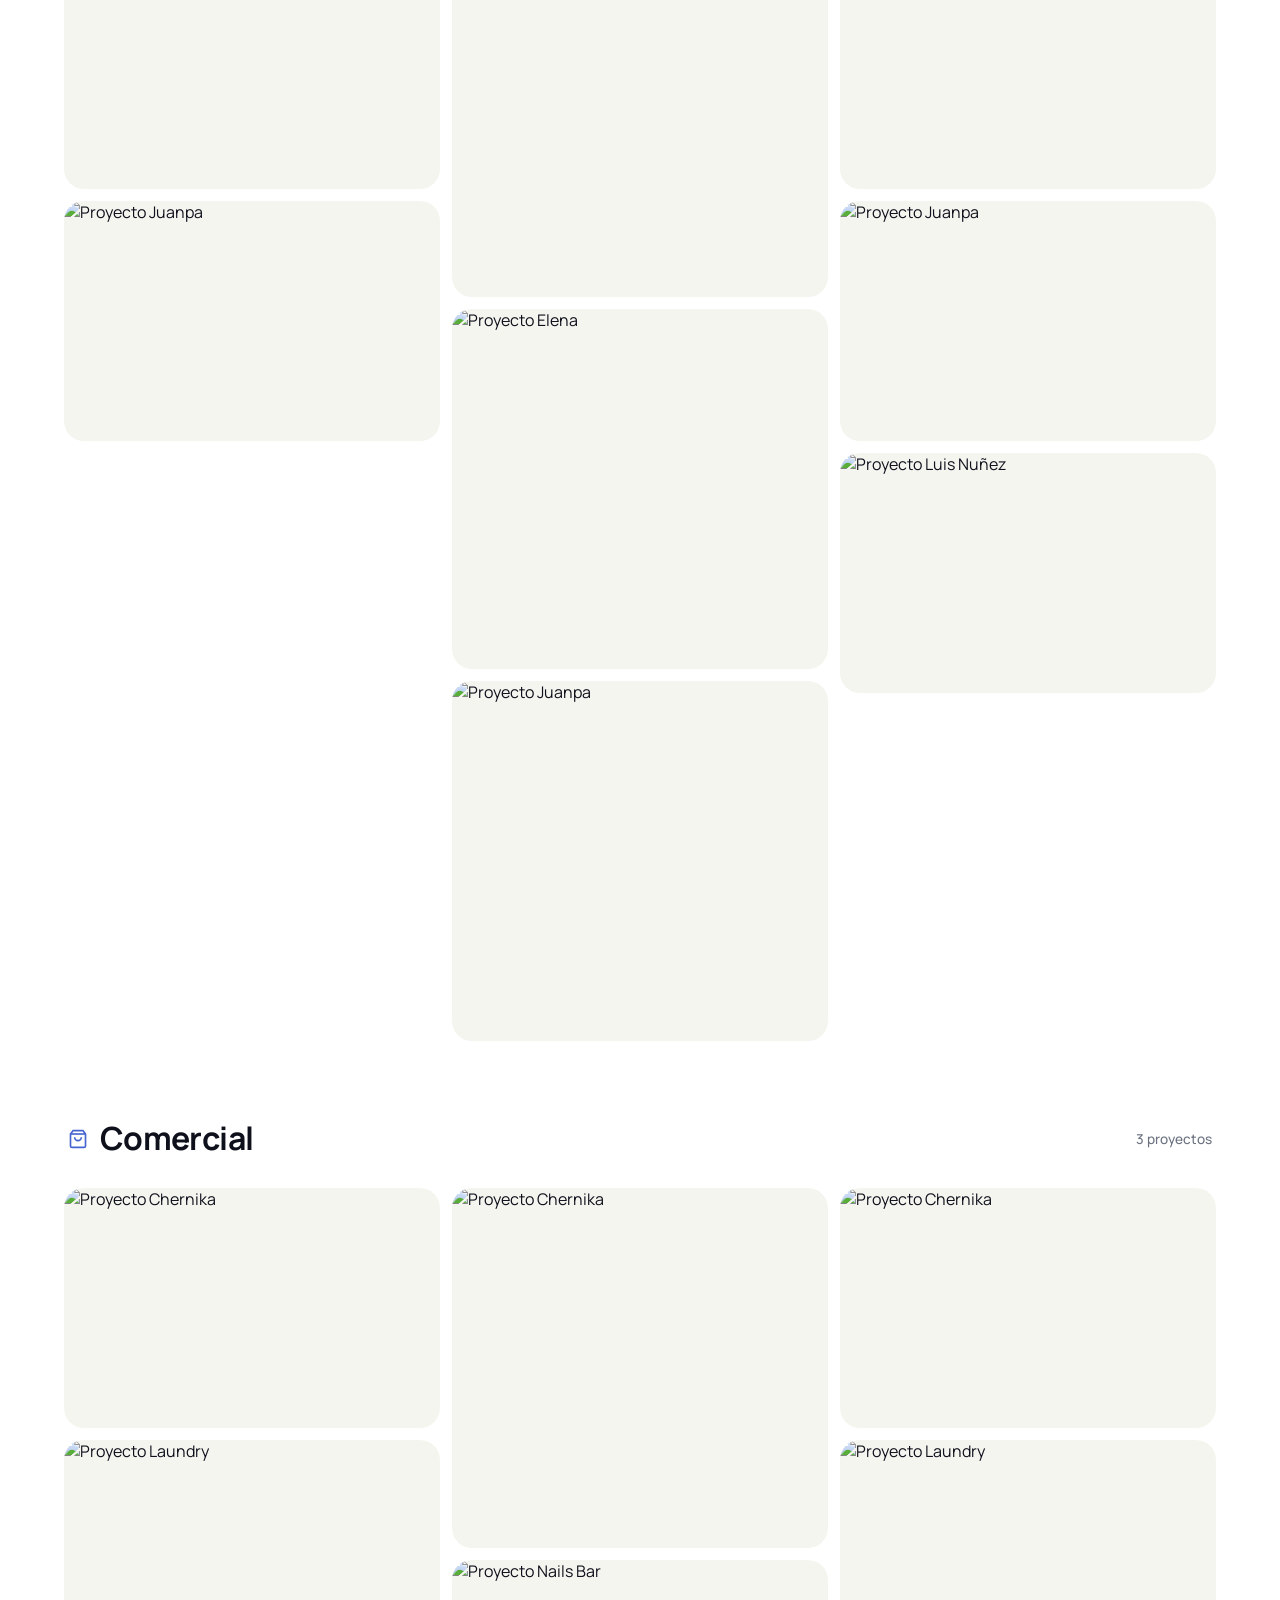
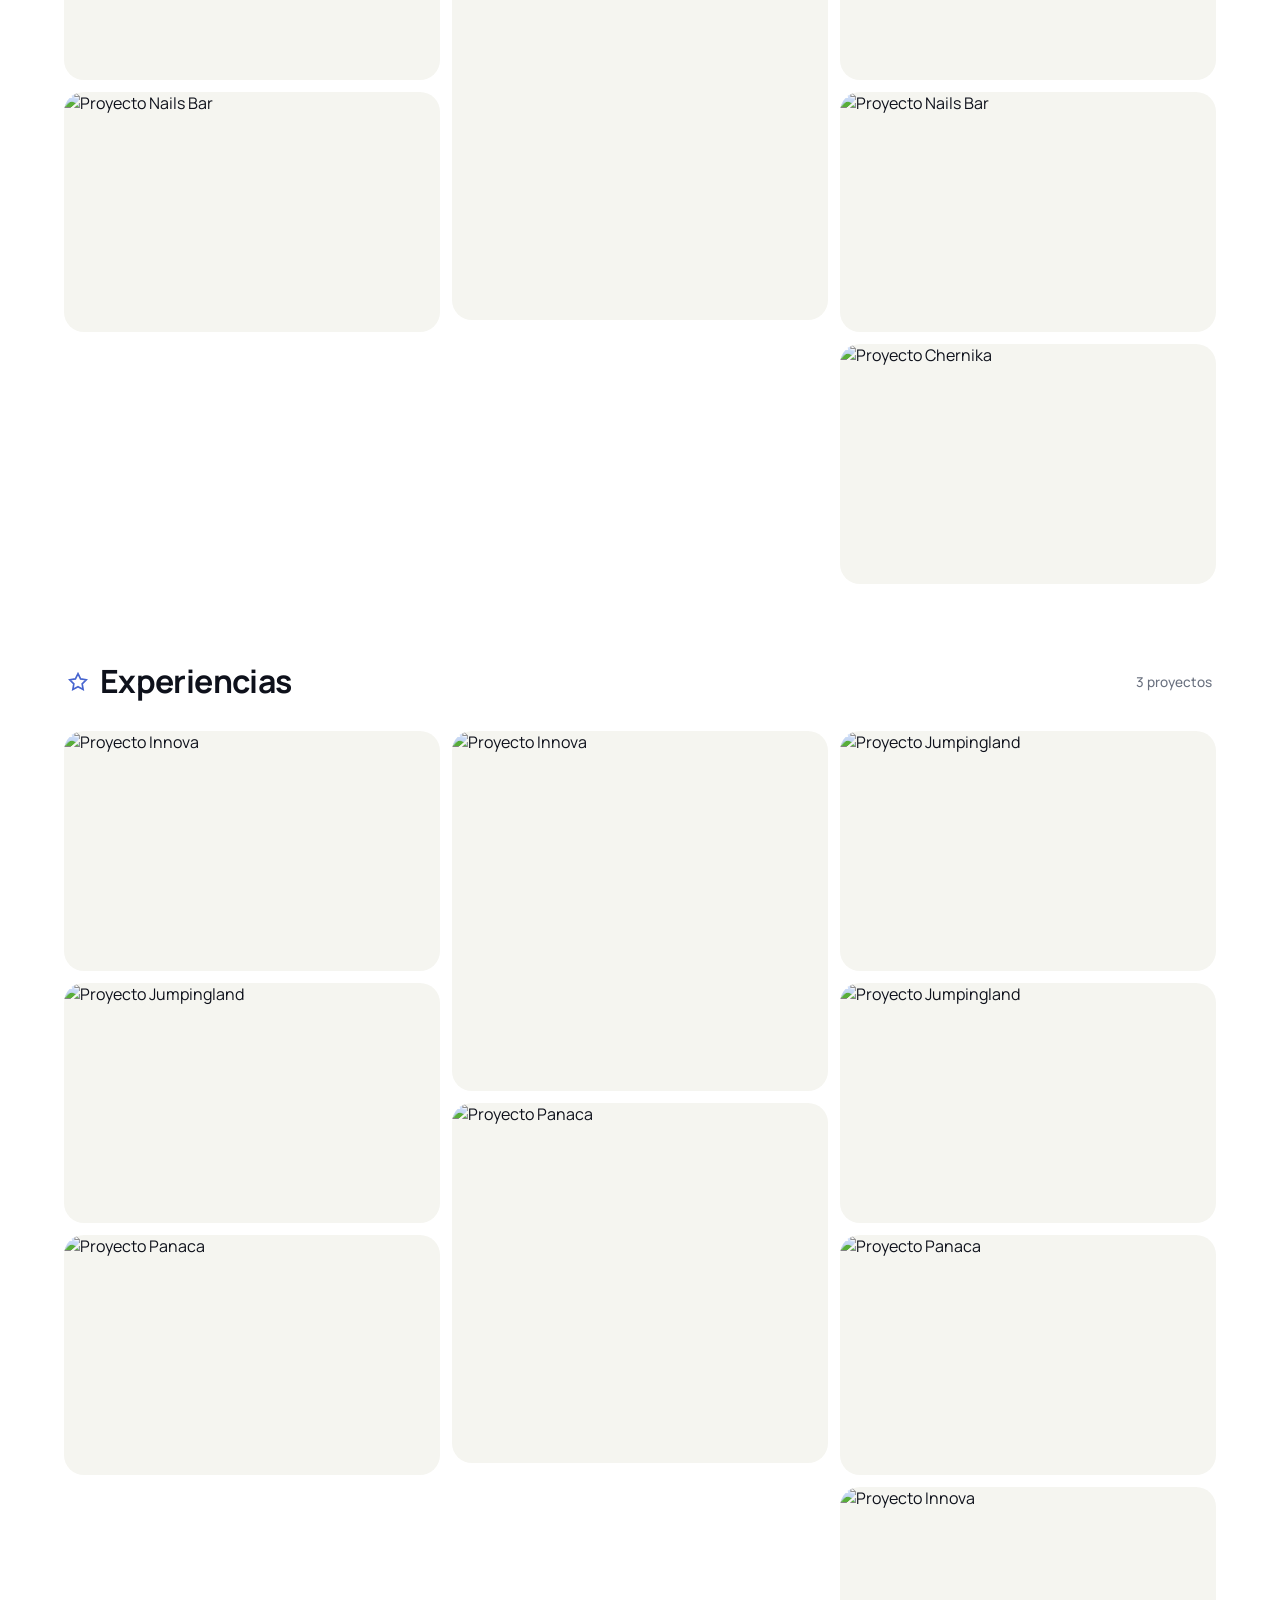
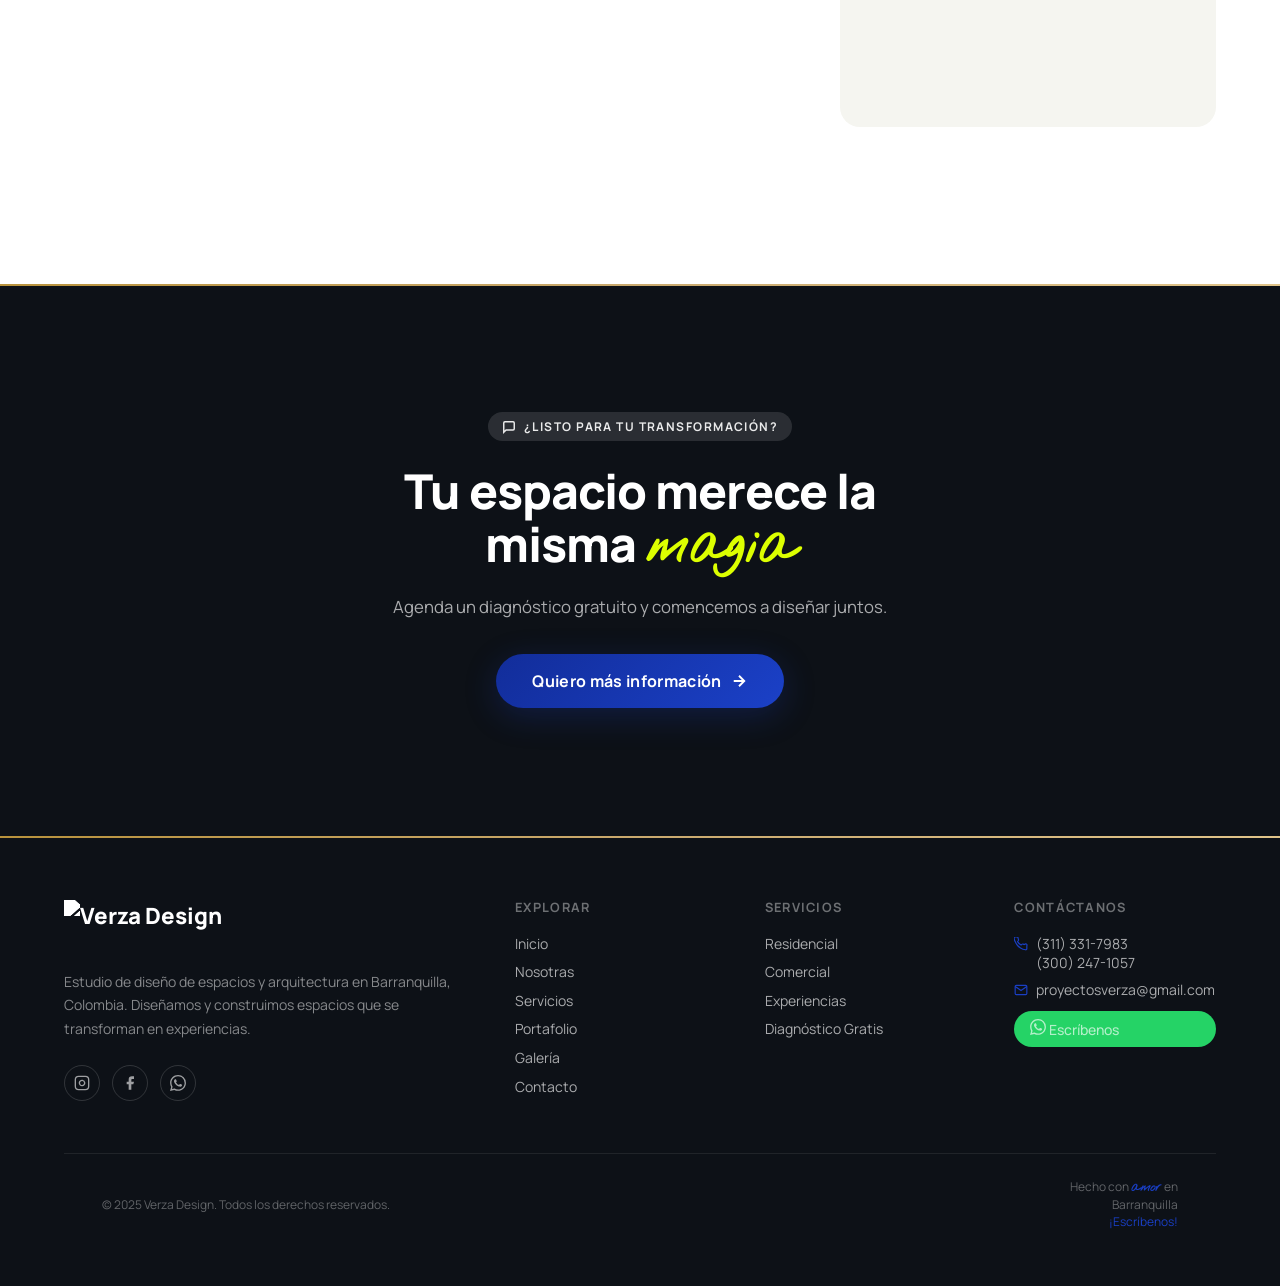
==== commit c9cc3a54: "fix: add Escríbenos text to WhatsApp button in footer - remove Colombia emoji from footer text - fix" ====
--- a/galeria.html
+++ b/galeria.html
@@ -618,11 +618,17 @@
             </svg>
             <span>proyectosverza@gmail.com</span>
           </div>
+          <a href="https://wa.me/573113317983?text=Hola,%20quiero%20transformar%20mi%20espacio%20y%20me%20gustar%C3%ADa%20saber%20c%C3%B3mo%20me%20pueden%20ayudar." target="_blank" rel="noopener" class="footer-whatsapp-link" aria-label="Chatear por WhatsApp">
+            <svg width="18" height="18" viewBox="0 0 24 24" fill="currentColor" aria-hidden="true">
+              <path d="M17.472 14.382c-.297-.149-1.758-.867-2.03-.967-.273-.099-.471-.148-.67.15-.197.297-.767.966-.94 1.164-.173.199-.347.223-.644.075-.297-.15-1.255-.463-2.39-1.475-.883-.788-1.48-1.761-1.653-2.059-.173-.297-.018-.458.13-.606.134-.133.298-.347.446-.52.149-.174.198-.298.298-.497.099-.198.05-.371-.025-.52-.075-.149-.669-1.612-.916-2.207-.242-.579-.487-.5-.669-.51-.173-.008-.371-.01-.57-.01-.198 0-.52.074-.792.372-.272.297-1.04 1.016-1.04 2.479 0 1.462 1.065 2.875 1.213 3.074.149.198 2.096 3.2 5.077 4.487.709.306 1.262.489 1.694.625.712.227 1.36.195 1.871.118.571-.085 1.758-.719 2.006-1.413.248-.694.248-1.289.173-1.413-.074-.124-.272-.198-.57-.347m-5.421 7.403h-.004a9.87 9.87 0 01-5.031-1.378l-.361-.214-3.741.982.998-3.648-.235-.374a9.86 9.86 0 01-1.51-5.26c.001-5.45 4.436-9.884 9.888-9.884 2.64 0 5.122 1.03 6.988 2.898a9.825 9.825 0 012.893 6.994c-.003 5.45-4.437 9.884-9.885 9.884m8.413-18.297A11.815 11.815 0 0012.05 0C5.495 0 .16 5.335.157 11.892c0 2.096.547 4.142 1.588 5.945L.057 24l6.305-1.654a11.882 11.882 0 005.683 1.448h.005c6.554 0 11.89-5.335 11.893-11.893a11.821 11.821 0 00-3.48-8.413z"/>
+            </svg>
+            <span>Escríbenos</span>
+          </a>
         </div>
       </div>
       <div class="footer-bottom">
         <span>© 2025 Verza Design. Todos los derechos reservados.</span>
-        <span>Hecho con <em class="brand-script" style="font-size:1.1em;color:var(--royal-blue);">amor</em> en<br>Barranquilla</span>
+        <span>Hecho con <em class="brand-script" style="font-size:1.1em;color:var(--royal-blue);">amor</em> en<br>Barranquilla<br><a href="https://wa.me/573113317983" target="_blank" style="color:var(--royal-blue);">¡Escríbenos!</a></span>
       </div>
     </div>
   </footer>
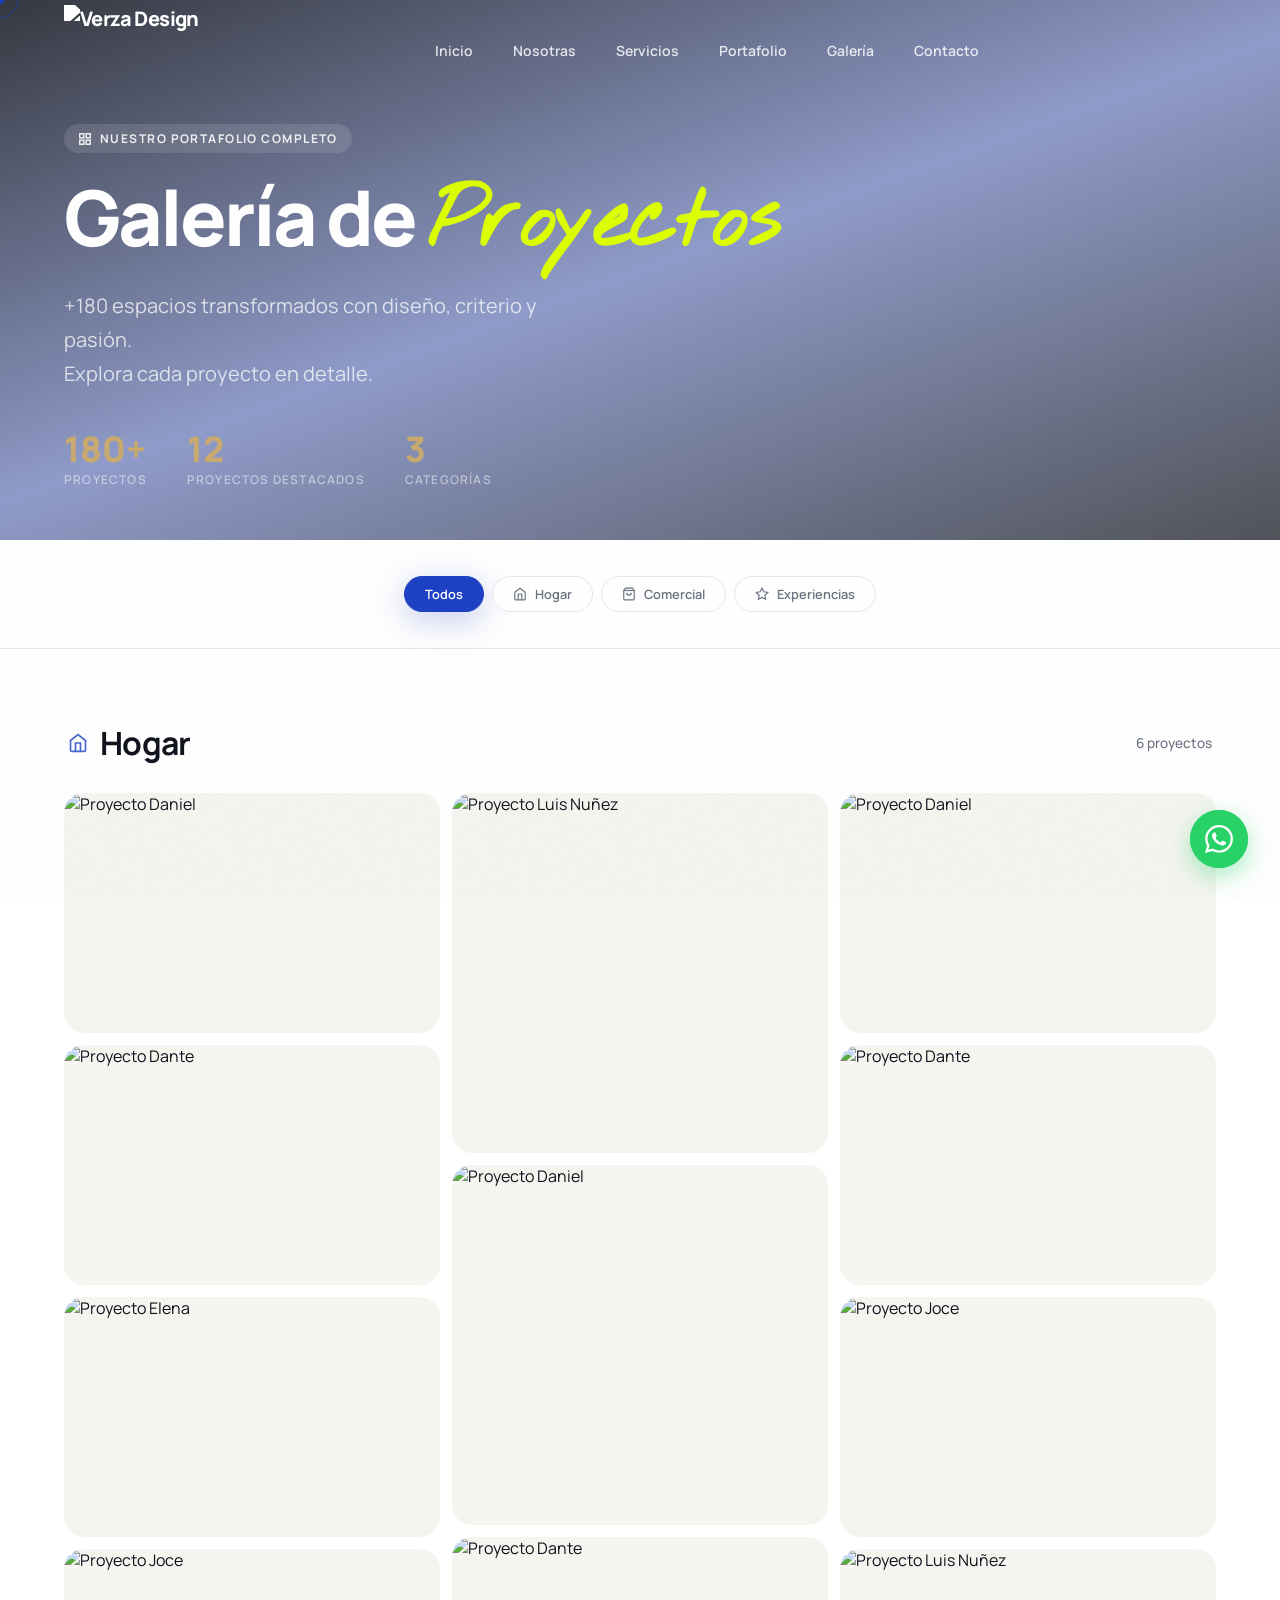
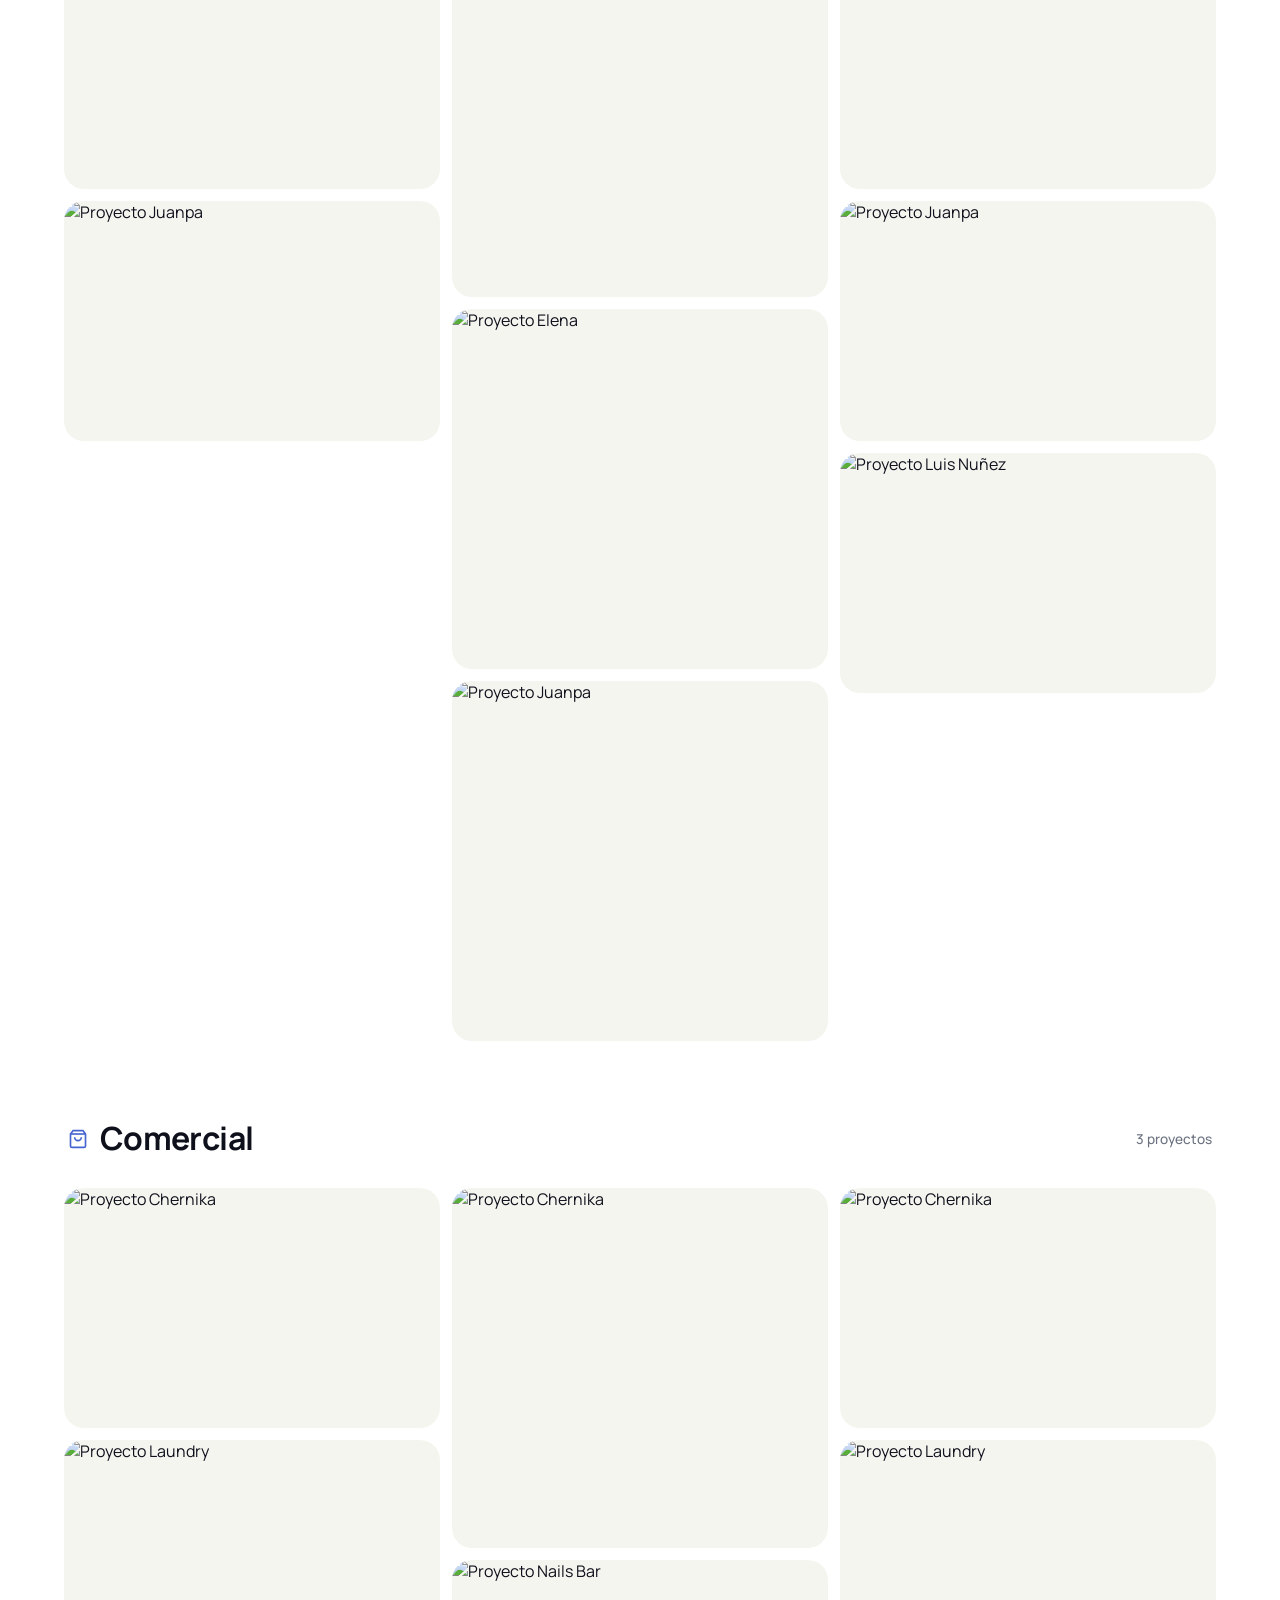
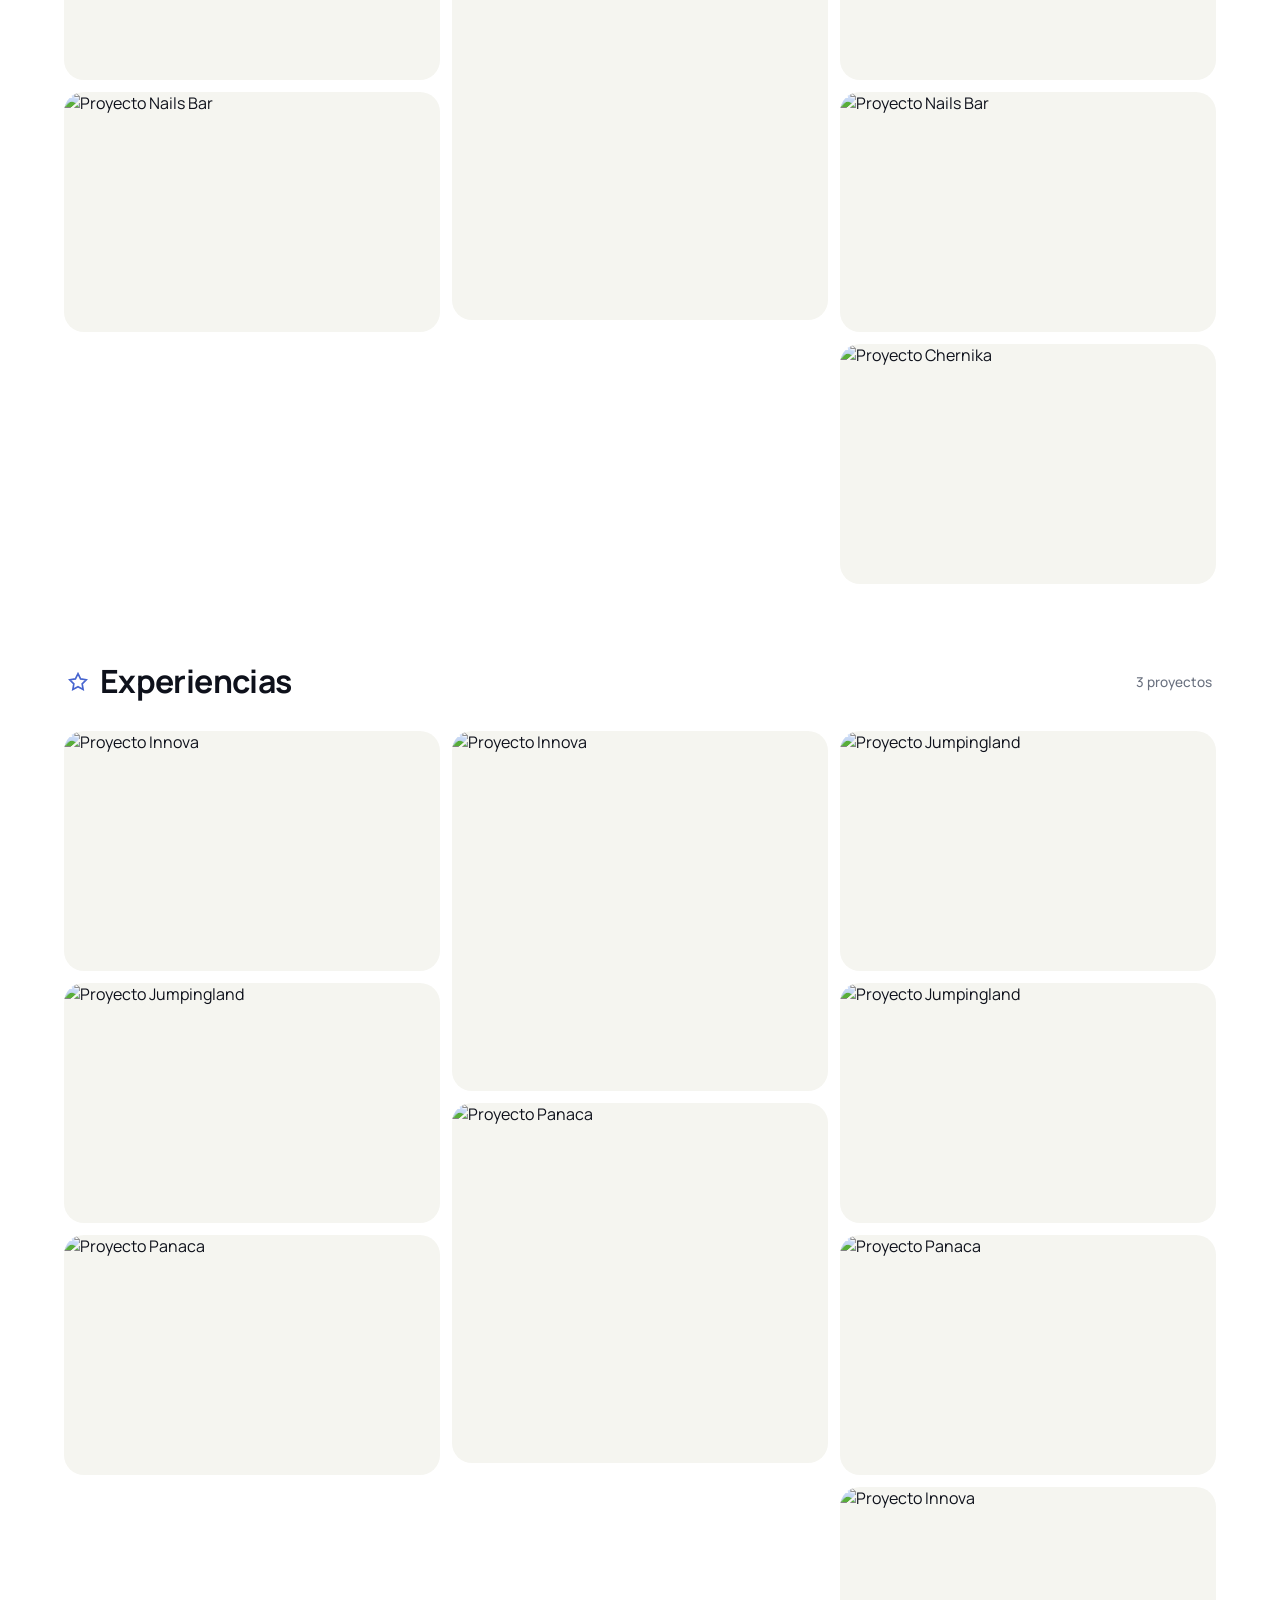
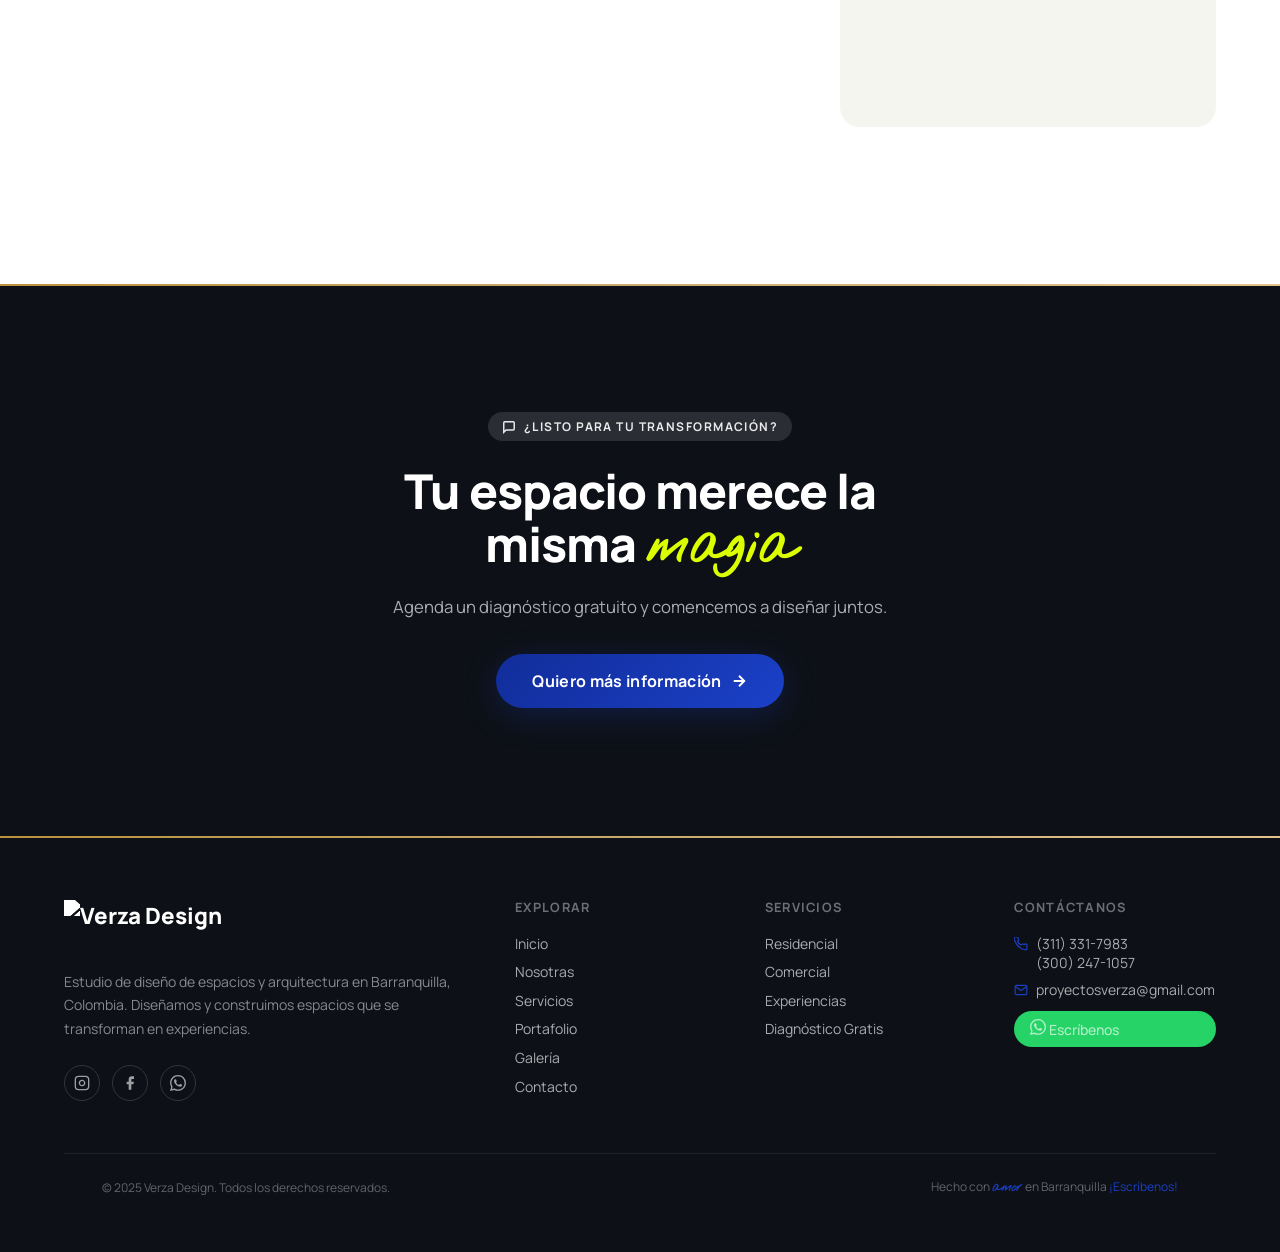
==== commit ded6aeb1: "fix: change footer text to single line - remove line breaks" ====
--- a/galeria.html
+++ b/galeria.html
@@ -628,7 +628,7 @@
       </div>
       <div class="footer-bottom">
         <span>© 2025 Verza Design. Todos los derechos reservados.</span>
-        <span>Hecho con <em class="brand-script" style="font-size:1.1em;color:var(--royal-blue);">amor</em> en<br>Barranquilla<br><a href="https://wa.me/573113317983" target="_blank" style="color:var(--royal-blue);">¡Escríbenos!</a></span>
+        <span>Hecho con <em class="brand-script" style="font-size:1.1em;color:var(--royal-blue);">amor</em> en Barranquilla <a href="https://wa.me/573113317983" target="_blank" style="color:var(--royal-blue);">¡Escríbenos!</a></span>
       </div>
     </div>
   </footer>
